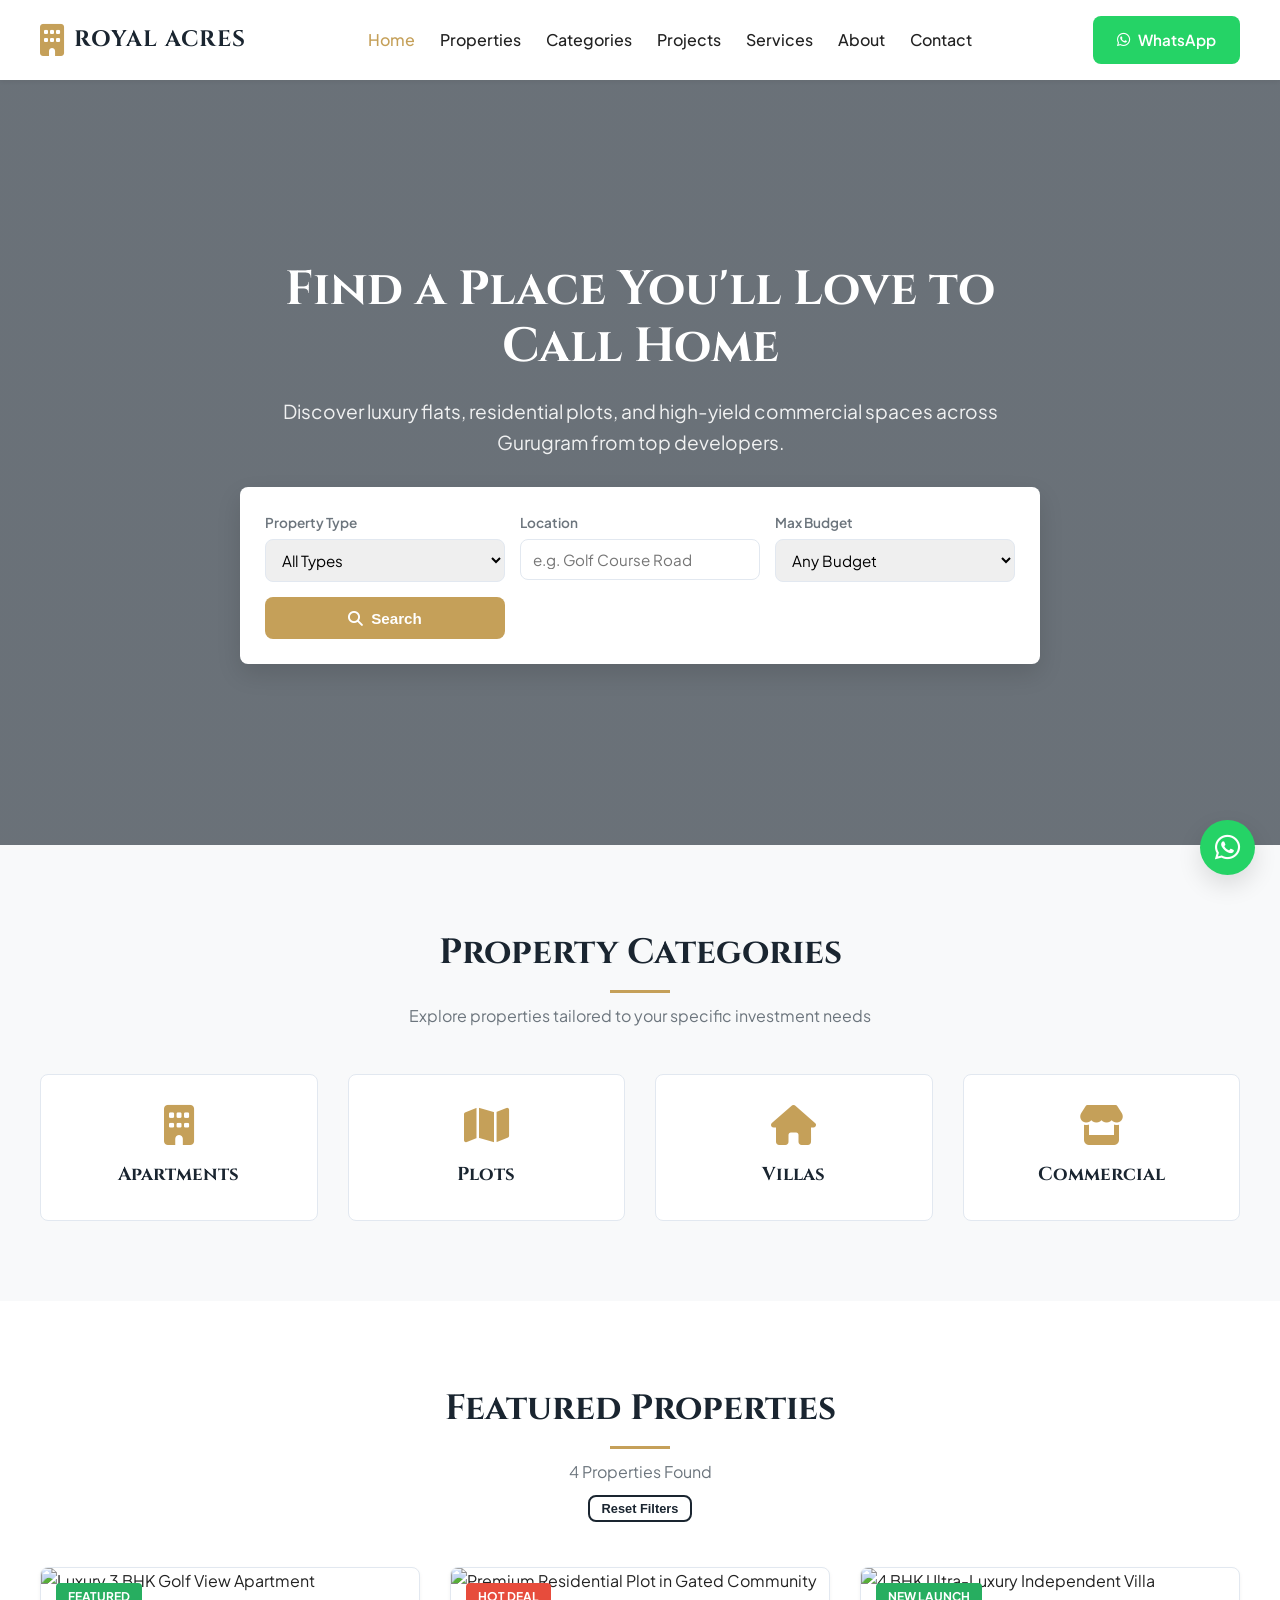
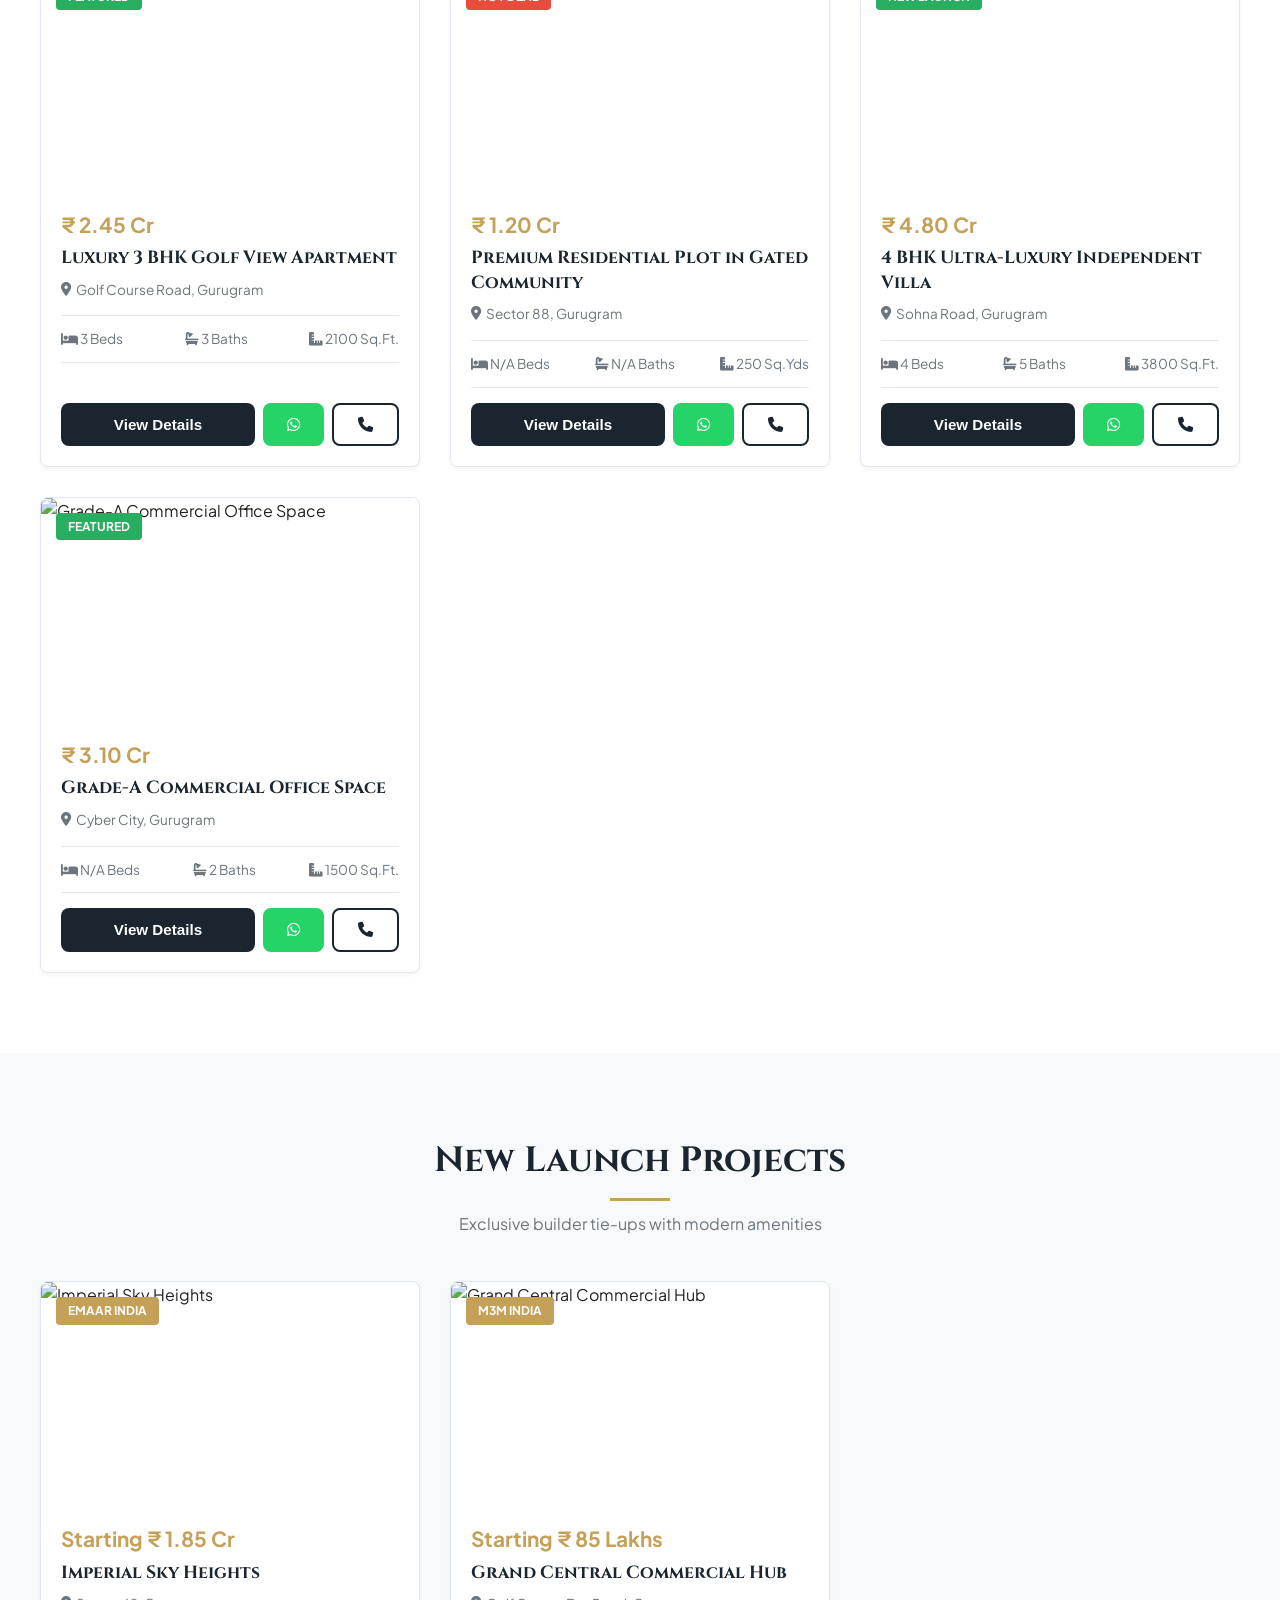
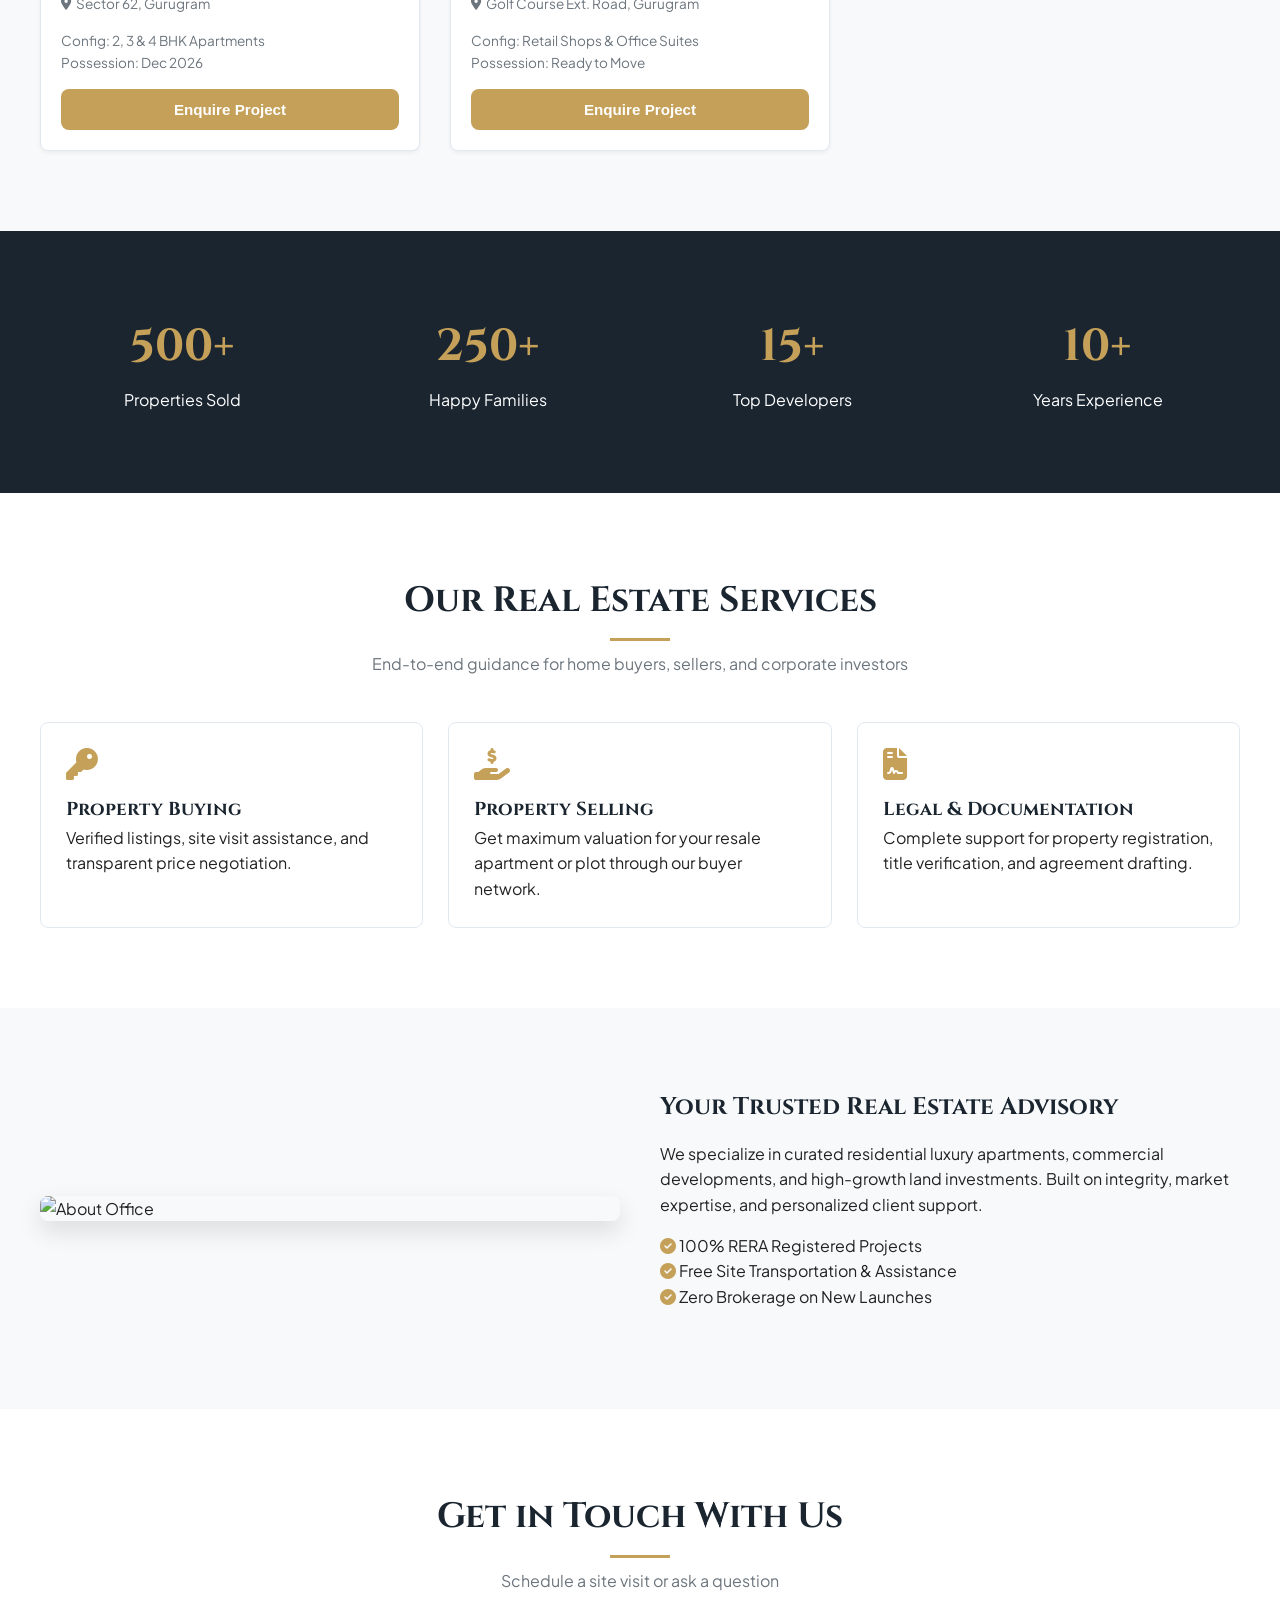
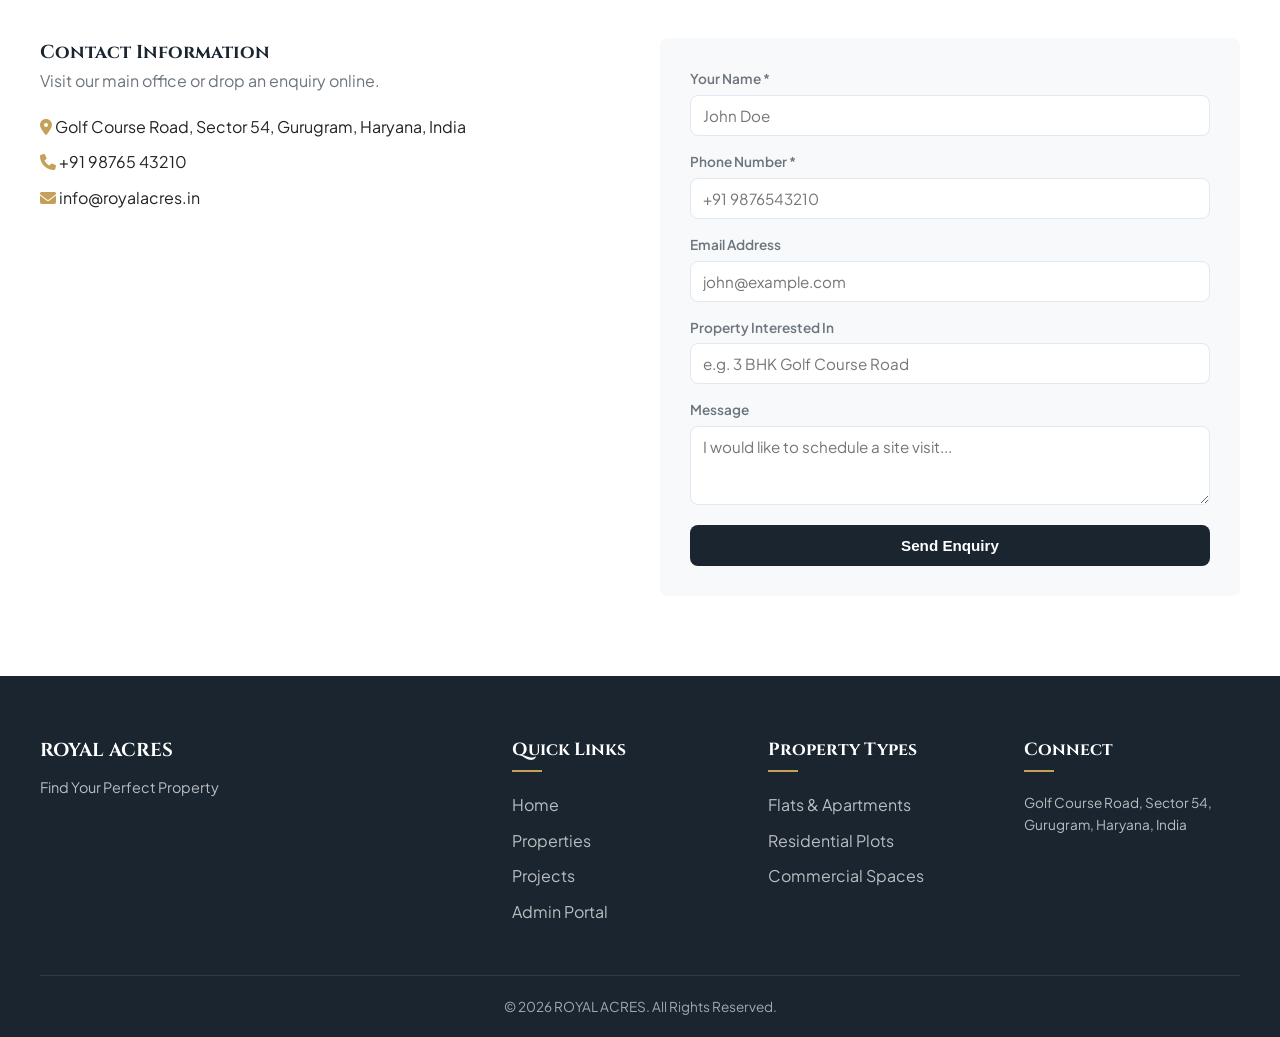
==== index.html @ 2f9b86bf "Create index.html" ====
<!DOCTYPE html>
<html lang="en">
<head>
    <meta charset="UTF-8">
    <meta name="viewport" content="width=device-width, initial-scale=1.0">
    <title>ROYAL ACRES | Premium Flats, Plots & Commercial Real Estate in Gurugram</title>
    <meta name="description" content="Discover premium flats, luxury apartments, residential plots, and commercial properties in Gurugram from top trusted builders.">
    <meta property="og:title" content="ROYAL ACRES — Luxury Indian Real Estate">
    <meta property="og:description" content="Buy, sell, and invest in luxury residential and commercial properties.">

    <!-- Fonts & Icons -->
    <link rel="preconnect" href="https://fonts.googleapis.com">
    <link rel="preconnect" href="https://fonts.gstatic.com" crossorigin>
    <link href="https://fonts.googleapis.com/css2?family=Cinzel:wght@600;700&family=Plus+Jakarta+Sans:wght@400;500;600;700&display=swap" rel="stylesheet">
    <link rel="stylesheet" href="https://cdnjs.cloudflare.com/ajax/libs/font-awesome/6.4.0/css/all.min.css">

    <!-- Stylesheet -->
    <link rel="stylesheet" href="style.css">
</head>
<body>

    <!-- Header / Navbar -->
    <header class="site-header">
        <div class="container header-wrapper">
            <a href="index.html" class="logo-container">
                <i class="fas fa-building fa-2x" style="color: var(--accent);"></i>
                <div class="logo-text brand-font" data-brand="name">YOUR REAL ESTATE</div>
            </a>

            <nav class="nav-menu">
                <a href="#home" class="nav-link active">Home</a>
                <a href="#properties" class="nav-link">Properties</a>
                <a href="#categories" class="nav-link">Categories</a>
                <a href="#projects" class="nav-link">Projects</a>
                <a href="#services" class="nav-link">Services</a>
                <a href="#about" class="nav-link">About</a>
                <a href="#contact" class="nav-link">Contact</a>
            </nav>

            <div class="header-actions">
                <a href="#" data-brand="phone" class="btn btn-outline" style="display: none; @media(min-width: 768px){display:inline-flex;}"><i class="fas fa-phone"></i> Call</a>
                <a href="#" data-brand="whatsapp" target="_blank" class="btn btn-whatsapp"><i class="fab fa-whatsapp"></i> WhatsApp</a>
                <button class="mobile-toggle"><i class="fas fa-bars"></i></button>
            </div>
        </div>
    </header>

    <!-- Hero Section -->
    <section id="home" class="hero">
        <div class="container">
            <div class="hero-content">
                <h1>Find a Place You'll Love to Call Home</h1>
                <p>Discover luxury flats, residential plots, and high-yield commercial spaces across Gurugram from top developers.</p>
                
                <!-- Search Box Filter -->
                <div class="search-container">
                    <form id="search-filter-form">
                        <div class="search-grid">
                            <div class="form-group">
                                <label>Property Type</label>
                                <select id="filter-type" class="form-control">
                                    <option value="">All Types</option>
                                    <option value="Flat">Flat / Apartment</option>
                                    <option value="Plot">Residential Plot</option>
                                    <option value="Villa">Luxury Villa</option>
                                    <option value="Commercial">Commercial</option>
                                </select>
                            </div>
                            <div class="form-group">
                                <label>Location</label>
                                <input type="text" id="filter-location" class="form-control" placeholder="e.g. Golf Course Road">
                            </div>
                            <div class="form-group">
                                <label>Max Budget</label>
                                <select id="filter-price" class="form-control">
                                    <option value="">Any Budget</option>
                                    <option value="15000000">Up to ₹ 1.5 Cr</option>
                                    <option value="30000000">Up to ₹ 3.0 Cr</option>
                                    <option value="50000000">Up to ₹ 5.0 Cr</option>
                                </select>
                            </div>
                            <div class="form-group" style="justify-content: flex-end;">
                                <button type="submit" class="btn btn-accent" style="height: 42px; width:100%;"><i class="fas fa-search"></i> Search</button>
                            </div>
                        </div>
                    </form>
                </div>

            </div>
        </div>
    </section>

    <!-- Categories Section -->
    <section id="categories" class="section-padding bg-light">
        <div class="container">
            <div class="section-title">
                <h2>Property Categories</h2>
                <p>Explore properties tailored to your specific investment needs</p>
            </div>
            <div class="grid-cards" style="grid-template-columns: repeat(auto-fit, minmax(180px, 1fr));">
                <div class="category-card" onclick="filterByCategory('Flat')">
                    <i class="fas fa-building"></i>
                    <h3>Apartments</h3>
                </div>
                <div class="category-card" onclick="filterByCategory('Plot')">
                    <i class="fas fa-map"></i>
                    <h3>Plots</h3>
                </div>
                <div class="category-card" onclick="filterByCategory('Villa')">
                    <i class="fas fa-home"></i>
                    <h3>Villas</h3>
                </div>
                <div class="category-card" onclick="filterByCategory('Commercial')">
                    <i class="fas fa-store"></i>
                    <h3>Commercial</h3>
                </div>
            </div>
        </div>
    </section>

    <!-- Properties Grid Section -->
    <section id="properties" class="section-padding">
        <div class="container">
            <div class="section-title">
                <h2>Featured Properties</h2>
                <p id="property-count">Loading properties...</p>
                <button id="btn-reset-filter" class="btn btn-outline" style="margin-top:10px; padding: 4px 12px; font-size:0.8rem;">Reset Filters</button>
            </div>

            <div id="property-grid" class="grid-cards">
                <!-- Dynamically populated via app.js -->
            </div>
        </div>
    </section>

    <!-- Builder Projects Section -->
    <section id="projects" class="section-padding bg-light">
        <div class="container">
            <div class="section-title">
                <h2>New Launch Projects</h2>
                <p>Exclusive builder tie-ups with modern amenities</p>
            </div>
            <div id="project-grid" class="grid-cards">
                <!-- Dynamically populated via app.js -->
            </div>
        </div>
    </section>

    <!-- Trust Counters -->
    <section class="section-padding" style="background: var(--primary); color: #FFF;">
        <div class="container">
            <div class="counter-grid">
                <div class="counter-item">
                    <h3>500+</h3>
                    <p>Properties Sold</p>
                </div>
                <div class="counter-item">
                    <h3>250+</h3>
                    <p>Happy Families</p>
                </div>
                <div class="counter-item">
                    <h3>15+</h3>
                    <p>Top Developers</p>
                </div>
                <div class="counter-item">
                    <h3>10+</h3>
                    <p>Years Experience</p>
                </div>
            </div>
        </div>
    </section>

    <!-- Services Section -->
    <section id="services" class="section-padding">
        <div class="container">
            <div class="section-title">
                <h2>Our Real Estate Services</h2>
                <p>End-to-end guidance for home buyers, sellers, and corporate investors</p>
            </div>
            <div class="services-grid">
                <div class="service-card">
                    <i class="fas fa-key"></i>
                    <h3>Property Buying</h3>
                    <p>Verified listings, site visit assistance, and transparent price negotiation.</p>
                </div>
                <div class="service-card">
                    <i class="fas fa-hand-holding-usd"></i>
                    <h3>Property Selling</h3>
                    <p>Get maximum valuation for your resale apartment or plot through our buyer network.</p>
                </div>
                <div class="service-card">
                    <i class="fas fa-file-contract"></i>
                    <h3>Legal & Documentation</h3>
                    <p>Complete support for property registration, title verification, and agreement drafting.</p>
                </div>
            </div>
        </div>
    </section>

    <!-- About Section -->
    <section id="about" class="section-padding bg-light">
        <div class="container">
            <div style="display: grid; grid-template-columns: repeat(auto-fit, minmax(300px, 1fr)); gap: 40px; align-items: center;">
                <div>
                    <img src="https://images.unsplash.com/photo-1560518883-ce09059eeffa?auto=format&fit=crop&w=800&q=80" alt="About Office" style="border-radius: var(--radius); box-shadow: var(--shadow-lg);">
                </div>
                <div>
                    <h2>Your Trusted Real Estate Advisory</h2>
                    <p style="margin: 15px 0;">We specialize in curated residential luxury apartments, commercial developments, and high-growth land investments. Built on integrity, market expertise, and personalized client support.</p>
                    <ul style="margin-bottom: 20px;">
                        <li><i class="fas fa-check-circle" style="color: var(--accent);"></i> 100% RERA Registered Projects</li>
                        <li><i class="fas fa-check-circle" style="color: var(--accent);"></i> Free Site Transportation & Assistance</li>
                        <li><i class="fas fa-check-circle" style="color: var(--accent);"></i> Zero Brokerage on New Launches</li>
                    </ul>
                </div>
            </div>
        </div>
    </section>

    <!-- Contact & Map Section -->
    <section id="contact" class="section-padding">
        <div class="container">
            <div class="section-title">
                <h2>Get in Touch With Us</h2>
                <p>Schedule a site visit or ask a question</p>
            </div>

            <div style="display: grid; grid-template-columns: repeat(auto-fit, minmax(320px, 1fr)); gap: 40px;">
                <div>
                    <h3>Contact Information</h3>
                    <p style="margin-bottom: 20px; color: var(--text-muted);">Visit our main office or drop an enquiry online.</p>
                    
                    <p style="margin-bottom: 10px;"><i class="fas fa-map-marker-alt" style="color:var(--accent)"></i> <span data-brand="address">Address...</span></p>
                    <p style="margin-bottom: 10px;"><i class="fas fa-phone" style="color:var(--accent)"></i> <a href="#" data-brand="phone">+91 XXXXX XXXXX</a></p>
                    <p style="margin-bottom: 20px;"><i class="fas fa-envelope" style="color:var(--accent)"></i> <span data-brand="email">info@example.com</span></p>

                    <iframe src="https://maps.google.com/maps?q=Gurugram&t=&z=13&ie=UTF8&iwloc=&output=embed" width="100%" height="220" style="border:0; border-radius: var(--radius);" allowfullscreen="" loading="lazy"></iframe>
                </div>

                <div>
                    <form id="contact-form" style="background: var(--bg-light); padding: 30px; border-radius: var(--radius);">
                        <div class="form-group" style="margin-bottom: 15px;">
                            <label>Your Name *</label>
                            <input type="text" id="enq-name" class="form-control" required placeholder="John Doe">
                        </div>
                        <div class="form-group" style="margin-bottom: 15px;">
                            <label>Phone Number *</label>
                            <input type="tel" id="enq-phone" class="form-control" required placeholder="+91 9876543210">
                        </div>
                        <div class="form-group" style="margin-bottom: 15px;">
                            <label>Email Address</label>
                            <input type="email" id="enq-email" class="form-control" placeholder="john@example.com">
                        </div>
                        <div class="form-group" style="margin-bottom: 15px;">
                            <label>Property Interested In</label>
                            <input type="text" id="enq-property" class="form-control" placeholder="e.g. 3 BHK Golf Course Road">
                        </div>
                        <div class="form-group" style="margin-bottom: 20px;">
                            <label>Message</label>
                            <textarea id="enq-message" class="form-control" rows="3" placeholder="I would like to schedule a site visit..."></textarea>
                        </div>
                        <button type="submit" class="btn btn-primary" style="width: 100%;">Send Enquiry</button>
                    </form>
                </div>
            </div>
        </div>
    </section>

    <!-- Dynamic Property Details Modal -->
    <div id="property-modal" class="modal-overlay">
        <div class="modal-container">
            <button class="modal-close" onclick="closeModal()">&times;</button>
            <div id="modal-dynamic-content" class="modal-body">
                <!-- Injected via JavaScript -->
            </div>
        </div>
    </div>

    <!-- Floating WhatsApp Action -->
    <a href="#" data-brand="whatsapp" target="_blank" class="floating-whatsapp" aria-label="WhatsApp Us">
        <i class="fab fa-whatsapp"></i>
    </a>

    <!-- Footer -->
    <footer class="site-footer">
        <div class="container">
            <div class="footer-grid">
                <div>
                    <h3 class="brand-font" data-brand="name" style="color:#FFF; margin-bottom: 10px;">YOUR REAL ESTATE</h3>
                    <p style="color: rgba(255,255,255,0.7); font-size: 0.9rem;" data-brand="tagline">Find Your Perfect Property</p>
                </div>
                <div class="footer-col">
                    <h4>Quick Links</h4>
                    <ul>
                        <li><a href="#home">Home</a></li>
                        <li><a href="#properties">Properties</a></li>
                        <li><a href="#projects">Projects</a></li>
                        <li><a href="admin.html">Admin Portal</a></li>
                    </ul>
                </div>
                <div class="footer-col">
                    <h4>Property Types</h4>
                    <ul>
                        <li><a href="#properties">Flats & Apartments</a></li>
                        <li><a href="#properties">Residential Plots</a></li>
                        <li><a href="#properties">Commercial Spaces</a></li>
                    </ul>
                </div>
                <div class="footer-col">
                    <h4>Connect</h4>
                    <p style="font-size: 0.85rem; color: rgba(255,255,255,0.7);" data-brand="address">Gurugram, India</p>
                </div>
            </div>
            <div class="footer-bottom">
                <p>&copy; 2026 <span data-brand="name">YOUR REAL ESTATE</span>. All Rights Reserved.</p>
            </div>
        </div>
    </footer>

    <!-- Application Script -->
    <script src="app.js"></script>
</body>
</html>
---- style.css ----
/* ==========================================================================
   REAL ESTATE MASTER STYLESHEET
   Theme: Luxury Indian Real Estate Agency
   ========================================================================== */

:root {
    /* Color Palette */
    --primary: #1A2530;       /* Deep Navy / Charcoal */
    --primary-light: #2C3E50;
    --secondary: #FFFFFF;     /* White */
    --bg-light: #F8F9FA;      /* Off-White */
    --accent: #C5A059;         /* Gold / Warm Beige */
    --accent-hover: #B08B46;
    --text-dark: #222222;
    --text-muted: #6C757D;
    --border-color: #E2E8F0;
    --success: #27AE60;
    --danger: #E74C3C;
    --whatsapp: #25D366;

    /* Typography & Shadows */
    --font-heading: 'Cinzel', 'Playfair Display', Georgia, serif;
    --font-body: 'Plus Jakarta Sans', system-ui, -apple-system, sans-serif;
    --shadow-sm: 0 2px 4px rgba(0,0,0,0.05);
    --shadow-md: 0 4px 12px rgba(0,0,0,0.08);
    --shadow-lg: 0 10px 25px rgba(0,0,0,0.12);
    --radius: 8px;
    --transition: all 0.3s ease;
}

* {
    margin: 0;
    padding: 0;
    box-sizing: border-box;
}

body {
    font-family: var(--font-body);
    color: var(--text-dark);
    background-color: #FFFFFF;
    line-height: 1.6;
    overflow-x: hidden;
}

a {
    text-decoration: none;
    color: inherit;
    transition: var(--transition);
}

ul { list-style: none; }
img { max-width: 100%; height: auto; display: block; }

/* Container */
.container {
    width: 100%;
    max-width: 1240px;
    margin: 0 auto;
    padding: 0 20px;
}

.section-padding { padding: 80px 0; }
.bg-light { background-color: var(--bg-light); }

/* Typography */
h1, h2, h3, h4, .brand-font {
    font-family: var(--font-heading);
    font-weight: 700;
    color: var(--primary);
}

.section-title {
    text-align: center;
    margin-bottom: 45px;
}
.section-title h2 {
    font-size: 2.2rem;
    position: relative;
    display: inline-block;
    padding-bottom: 12px;
}
.section-title h2::after {
    content: '';
    position: absolute;
    bottom: 0;
    left: 50%;
    transform: translateX(-50%);
    width: 60px;
    height: 3px;
    background-color: var(--accent);
}
.section-title p {
    color: var(--text-muted);
    margin-top: 10px;
    font-size: 1rem;
}

/* Buttons */
.btn {
    display: inline-flex;
    align-items: center;
    justify-content: center;
    gap: 8px;
    padding: 12px 24px;
    font-size: 0.95rem;
    font-weight: 600;
    border-radius: var(--radius);
    border: none;
    cursor: pointer;
    transition: var(--transition);
}
.btn-primary {
    background-color: var(--primary);
    color: var(--secondary);
}
.btn-primary:hover {
    background-color: var(--primary-light);
    transform: translateY(-2px);
}
.btn-accent {
    background-color: var(--accent);
    color: #FFFFFF;
}
.btn-accent:hover {
    background-color: var(--accent-hover);
    transform: translateY(-2px);
}
.btn-outline {
    border: 2px solid var(--primary);
    color: var(--primary);
    background: transparent;
}
.btn-outline:hover {
    background-color: var(--primary);
    color: var(--secondary);
}
.btn-whatsapp {
    background-color: var(--whatsapp);
    color: #FFF;
}
.btn-whatsapp:hover { background-color: #20BA5A; }

/* Sticky Header */
.site-header {
    position: sticky;
    top: 0;
    background: rgba(255, 255, 255, 0.98);
    backdrop-filter: blur(8px);
    box-shadow: var(--shadow-sm);
    z-index: 1000;
}
.header-wrapper {
    display: flex;
    align-items: center;
    justify-content: space-between;
    height: 80px;
}
.logo-container {
    display: flex;
    align-items: center;
    gap: 10px;
}
.logo-text {
    font-size: 1.4rem;
    letter-spacing: 1px;
}
.logo-text span { color: var(--accent); }

.nav-menu {
    display: flex;
    align-items: center;
    gap: 25px;
}
.nav-link {
    font-weight: 500;
    color: var(--text-dark);
}
.nav-link:hover, .nav-link.active {
    color: var(--accent);
}

.header-actions {
    display: flex;
    gap: 12px;
}

.mobile-toggle {
    display: none;
    font-size: 1.5rem;
    background: none;
    border: none;
    cursor: pointer;
    color: var(--primary);
}

/* Hero Section */
.hero {
    position: relative;
    min-height: 85vh;
    background: linear-gradient(rgba(26, 37, 48, 0.65), rgba(26, 37, 48, 0.65)), url('https://images.unsplash.com/photo-1600596542815-ffad4c1539a9?auto=format&fit=crop&w=1920&q=80');
    background-size: cover;
    background-position: center;
    display: flex;
    align-items: center;
    color: #FFF;
    padding: 60px 0;
}
.hero-content {
    max-width: 800px;
    margin: 0 auto;
    text-align: center;
}
.hero-content h1 {
    color: #FFF;
    font-size: 3rem;
    margin-bottom: 20px;
    line-height: 1.2;
}
.hero-content p {
    font-size: 1.2rem;
    margin-bottom: 30px;
    opacity: 0.9;
}

/* Search Box Widget */
.search-container {
    background: #FFF;
    padding: 25px;
    border-radius: var(--radius);
    box-shadow: var(--shadow-lg);
    margin-top: 20px;
    color: var(--text-dark);
}
.search-grid {
    display: grid;
    grid-template-columns: repeat(auto-fit, minmax(180px, 1fr));
    gap: 15px;
}
.form-group {
    display: flex;
    flex-direction: column;
    gap: 5px;
    text-align: left;
}
.form-group label {
    font-size: 0.85rem;
    font-weight: 600;
    color: var(--text-muted);
}
.form-control {
    width: 100%;
    padding: 10px 12px;
    border: 1px solid var(--border-color);
    border-radius: var(--radius);
    font-family: inherit;
    font-size: 0.95rem;
    outline: none;
}
.form-control:focus {
    border-color: var(--accent);
}

/* Grid Layouts */
.grid-cards {
    display: grid;
    grid-template-columns: repeat(3, 1fr);
    gap: 30px;
}

/* Property Card */
.property-card {
    background: #FFF;
    border-radius: var(--radius);
    overflow: hidden;
    box-shadow: var(--shadow-sm);
    border: 1px solid var(--border-color);
    transition: var(--transition);
    display: flex;
    flex-direction: column;
}
.property-card:hover {
    transform: translateY(-5px);
    box-shadow: var(--shadow-lg);
}
.card-image-wrap {
    position: relative;
    height: 220px;
    overflow: hidden;
}
.card-image-wrap img {
    width: 100%;
    height: 100%;
    object-fit: cover;
    transition: transform 0.5s ease;
}
.property-card:hover .card-image-wrap img {
    transform: scale(1.05);
}
.card-badge {
    position: absolute;
    top: 15px;
    left: 15px;
    background: var(--accent);
    color: #FFF;
    padding: 4px 12px;
    font-size: 0.75rem;
    font-weight: 700;
    text-transform: uppercase;
    border-radius: 4px;
}
.card-badge.badge-hot { background: var(--danger); }
.card-badge.badge-new { background: var(--success); }

.card-body {
    padding: 20px;
    display: flex;
    flex-direction: column;
    flex-grow: 1;
}
.card-price {
    font-size: 1.3rem;
    font-weight: 700;
    color: var(--accent);
    margin-bottom: 5px;
}
.card-title {
    font-size: 1.1rem;
    margin-bottom: 8px;
    line-height: 1.4;
}
.card-location {
    font-size: 0.85rem;
    color: var(--text-muted);
    margin-bottom: 15px;
    display: flex;
    align-items: center;
    gap: 5px;
}
.card-features {
    display: flex;
    justify-content: space-between;
    padding: 12px 0;
    border-top: 1px solid var(--border-color);
    border-bottom: 1px solid var(--border-color);
    font-size: 0.85rem;
    color: var(--text-muted);
    margin-bottom: 15px;
}
.card-actions {
    display: flex;
    gap: 8px;
    margin-top: auto;
}

/* Category Cards */
.category-card {
    background: #FFF;
    padding: 30px;
    text-align: center;
    border-radius: var(--radius);
    border: 1px solid var(--border-color);
    transition: var(--transition);
    cursor: pointer;
}
.category-card:hover {
    background: var(--primary);
    color: #FFF;
    transform: translateY(-5px);
}
.category-card:hover h3 { color: #FFF; }
.category-card i {
    font-size: 2.5rem;
    color: var(--accent);
    margin-bottom: 15px;
}

/* Project Cards */
.project-card {
    background: #FFF;
    border-radius: var(--radius);
    border: 1px solid var(--border-color);
    overflow: hidden;
    display: flex;
    flex-direction: column;
}

/* Stats / Counter Section */
.counter-grid {
    display: grid;
    grid-template-columns: repeat(4, 1fr);
    gap: 20px;
    text-align: center;
}
.counter-item h3 {
    font-size: 2.8rem;
    color: var(--accent);
    margin-bottom: 5px;
}

/* Services Grid */
.services-grid {
    display: grid;
    grid-template-columns: repeat(3, 1fr);
    gap: 25px;
}
.service-card {
    background: #FFF;
    padding: 25px;
    border-radius: var(--radius);
    border: 1px solid var(--border-color);
    transition: var(--transition);
}
.service-card:hover { box-shadow: var(--shadow-md); }
.service-card i {
    font-size: 2rem;
    color: var(--accent);
    margin-bottom: 15px;
}

/* Modal Window */
.modal-overlay {
    position: fixed;
    top: 0; left: 0; width: 100%; height: 100%;
    background: rgba(0,0,0,0.7);
    display: none;
    align-items: center;
    justify-content: center;
    z-index: 2000;
    padding: 20px;
}
.modal-overlay.active { display: flex; }
.modal-container {
    background: #FFF;
    border-radius: var(--radius);
    max-width: 850px;
    width: 100%;
    max-height: 90vh;
    overflow-y: auto;
    position: relative;
    animation: fadeIn 0.3s ease;
}
.modal-close {
    position: absolute;
    top: 15px; right: 20px;
    font-size: 1.8rem;
    border: none; background: none;
    cursor: pointer;
    z-index: 10;
}
.modal-body { padding: 30px; }

/* Dynamic Floating WhatsApp */
.floating-whatsapp {
    position: fixed;
    bottom: 25px; right: 25px;
    background: var(--whatsapp);
    color: #FFF;
    width: 55px; height: 55px;
    border-radius: 50%;
    display: flex;
    align-items: center;
    justify-content: center;
    font-size: 1.8rem;
    box-shadow: var(--shadow-lg);
    z-index: 999;
    transition: var(--transition);
}
.floating-whatsapp:hover { transform: scale(1.1); }

/* Admin Dashboard CSS */
.admin-layout {
    display: flex;
    min-height: 100vh;
}
.admin-sidebar {
    width: 260px;
    background: var(--primary);
    color: #FFF;
    padding: 25px;
}
.admin-sidebar h2 { color: #FFF; font-size: 1.2rem; margin-bottom: 30px; }
.admin-menu li a {
    display: flex;
    align-items: center;
    gap: 12px;
    padding: 12px 15px;
    color: rgba(255,255,255,0.8);
    border-radius: var(--radius);
    margin-bottom: 5px;
}
.admin-menu li a.active, .admin-menu li a:hover {
    background: rgba(255,255,255,0.1);
    color: #FFF;
}
.admin-content {
    flex-grow: 1;
    background: #F4F6F8;
    padding: 30px;
}
.admin-card {
    background: #FFF;
    padding: 25px;
    border-radius: var(--radius);
    border: 1px solid var(--border-color);
    margin-bottom: 25px;
}
.admin-stats {
    display: grid;
    grid-template-columns: repeat(4, 1fr);
    gap: 20px;
    margin-bottom: 25px;
}
.stat-box {
    background: #FFF;
    padding: 20px;
    border-radius: var(--radius);
    border: 1px solid var(--border-color);
}
.stat-box h4 { font-size: 0.9rem; color: var(--text-muted); }
.stat-box p { font-size: 1.8rem; font-weight: 700; color: var(--primary); }

/* Data Tables */
.table-responsive { overflow-x: auto; }
.data-table {
    width: 100%;
    border-collapse: collapse;
    margin-top: 15px;
}
.data-table th, .data-table td {
    padding: 12px 15px;
    text-align: left;
    border-bottom: 1px solid var(--border-color);
    font-size: 0.9rem;
}
.data-table th { background: #FAFAFA; font-weight: 600; }

/* Footer */
.site-footer {
    background: var(--primary);
    color: #FFF;
    padding: 60px 0 20px;
}
.footer-grid {
    display: grid;
    grid-template-columns: 2fr repeat(3, 1fr);
    gap: 40px;
    margin-bottom: 40px;
}
.footer-col h4 {
    color: #FFF;
    margin-bottom: 20px;
    font-size: 1.1rem;
    position: relative;
    padding-bottom: 8px;
}
.footer-col h4::after {
    content: ''; position: absolute; bottom: 0; left: 0;
    width: 30px; height: 2px; background: var(--accent);
}
.footer-col ul li { margin-bottom: 10px; }
.footer-col ul li a { color: rgba(255,255,255,0.7); }
.footer-col ul li a:hover { color: var(--accent); }
.footer-bottom {
    border-top: 1px solid rgba(255,255,255,0.1);
    padding-top: 20px;
    text-align: center;
    font-size: 0.85rem;
    color: rgba(255,255,255,0.6);
}

/* Animations */
@keyframes fadeIn {
    from { opacity: 0; transform: translateY(10px); }
    to { opacity: 1; transform: translateY(0); }
}

/* Responsive Media Queries */
@media (max-width: 1024px) {
    .grid-cards { grid-template-columns: repeat(2, 1fr); }
    .services-grid { grid-template-columns: repeat(2, 1fr); }
    .admin-stats { grid-template-columns: repeat(2, 1fr); }
}

@media (max-width: 768px) {
    .mobile-toggle { display: block; }
    .nav-menu {
        position: fixed;
        top: 80px; left: -100%;
        width: 100%; height: calc(100vh - 80px);
        background: #FFF;
        flex-direction: column;
        padding: 40px 20px;
        transition: var(--transition);
        box-shadow: var(--shadow-lg);
    }
    .nav-menu.active { left: 0; }
    .grid-cards { grid-template-columns: 1fr; }
    .services-grid { grid-template-columns: 1fr; }
    .counter-grid { grid-template-columns: repeat(2, 1fr); }
    .footer-grid { grid-template-columns: 1fr; }
    .hero-content h1 { font-size: 2.2rem; }
    .admin-layout { flex-direction: column; }
    .admin-sidebar { width: 100%; }
}
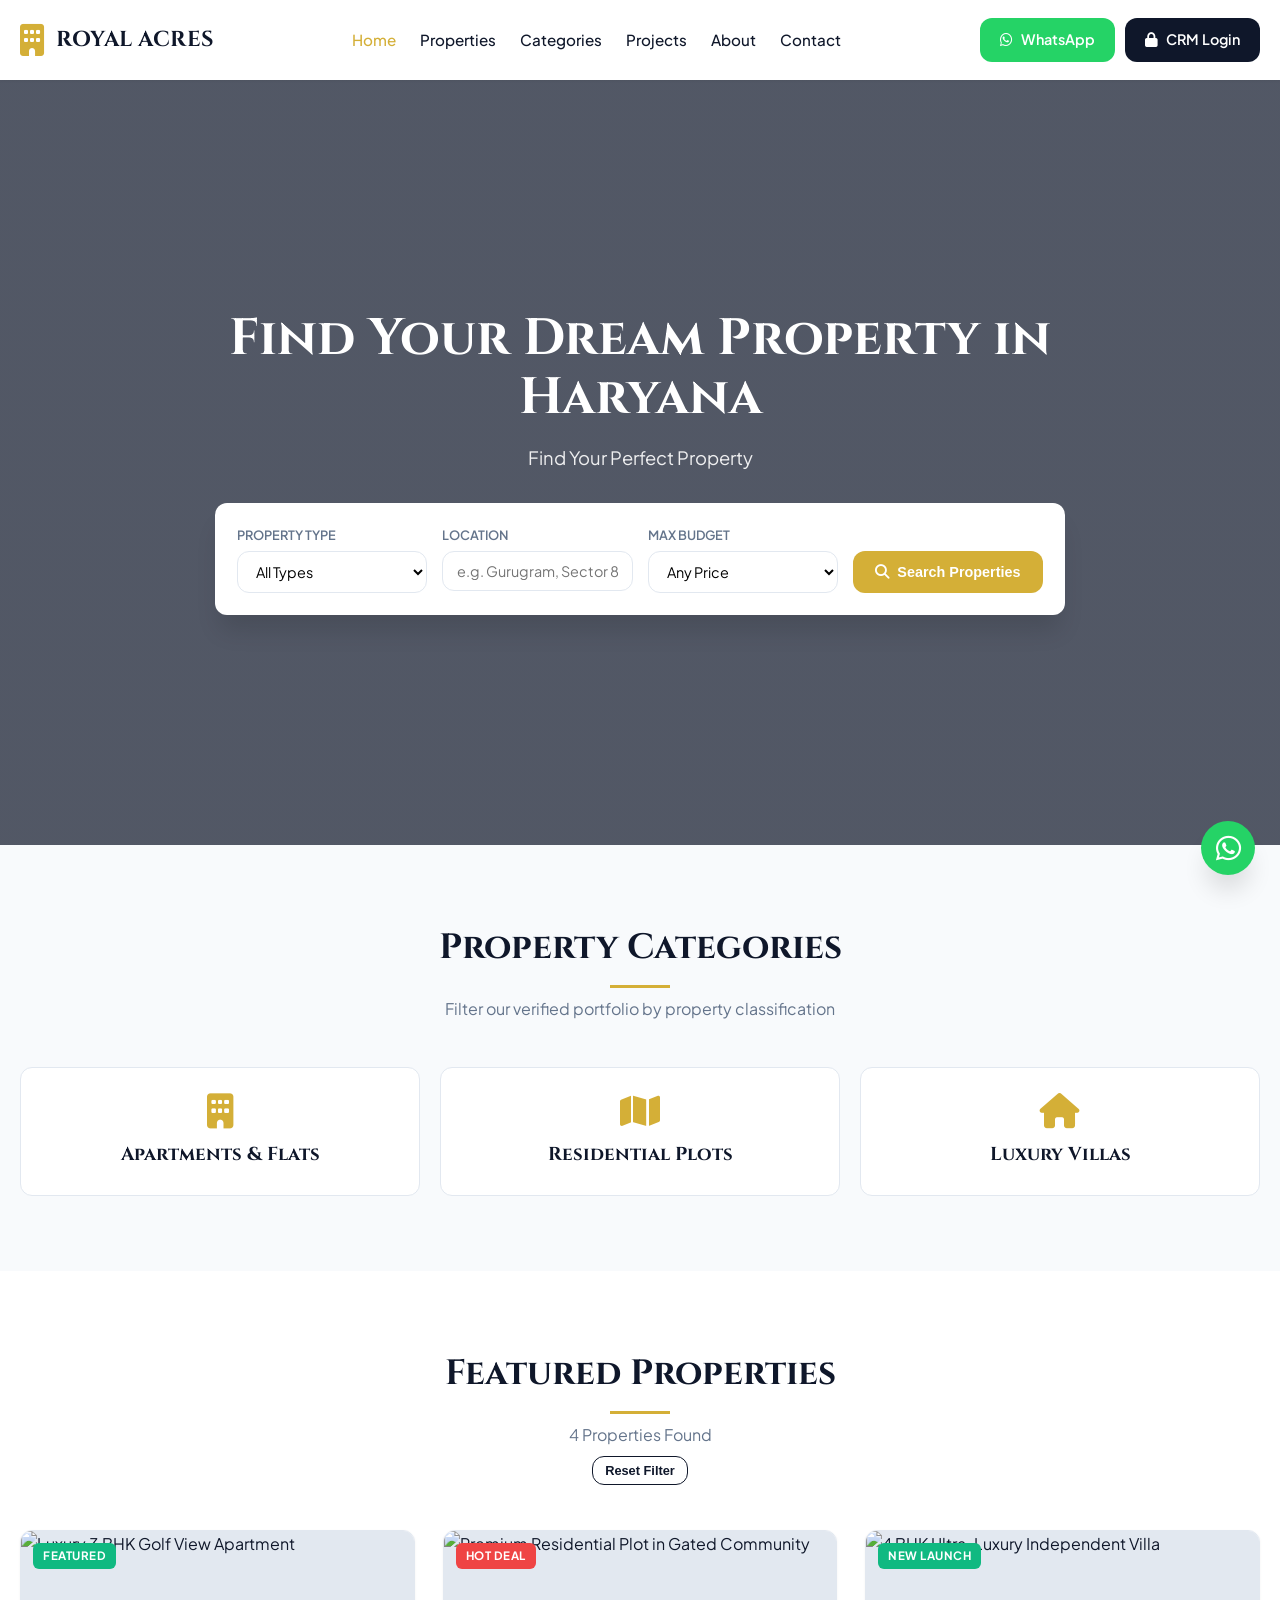
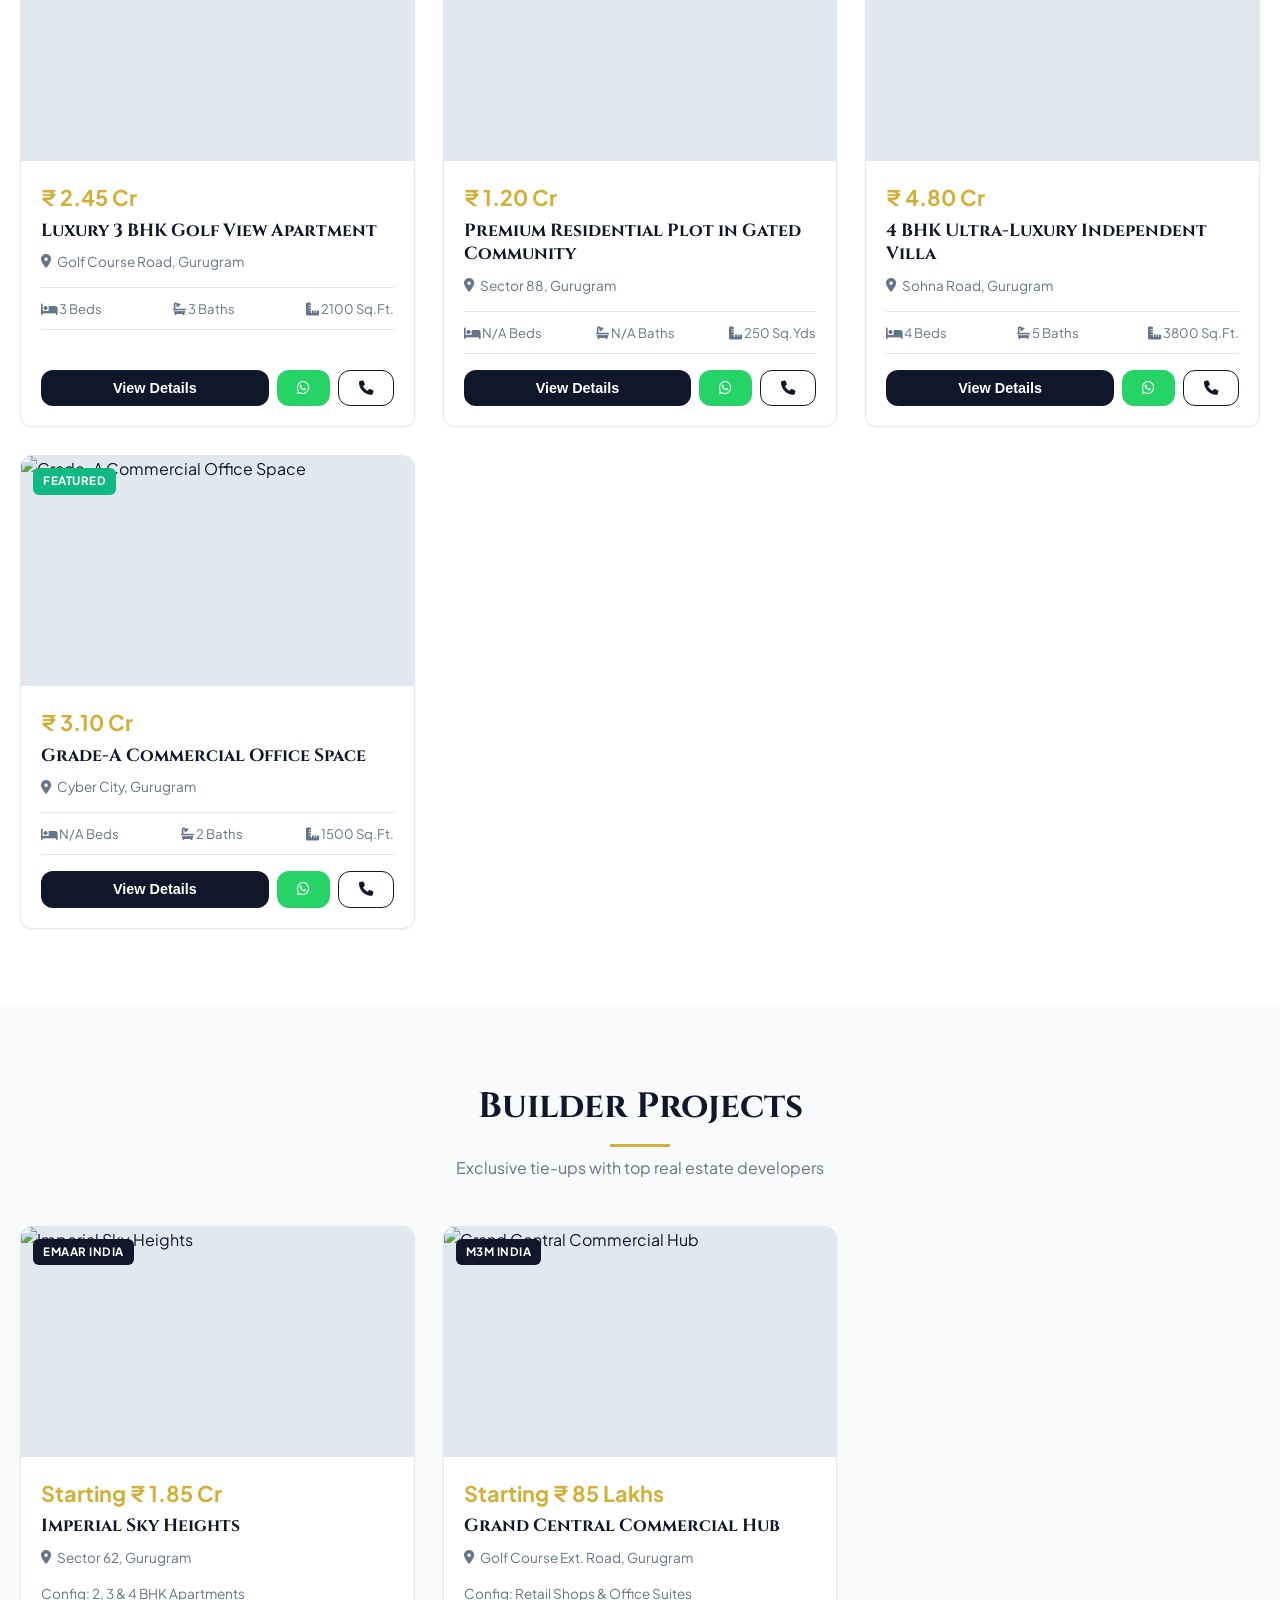
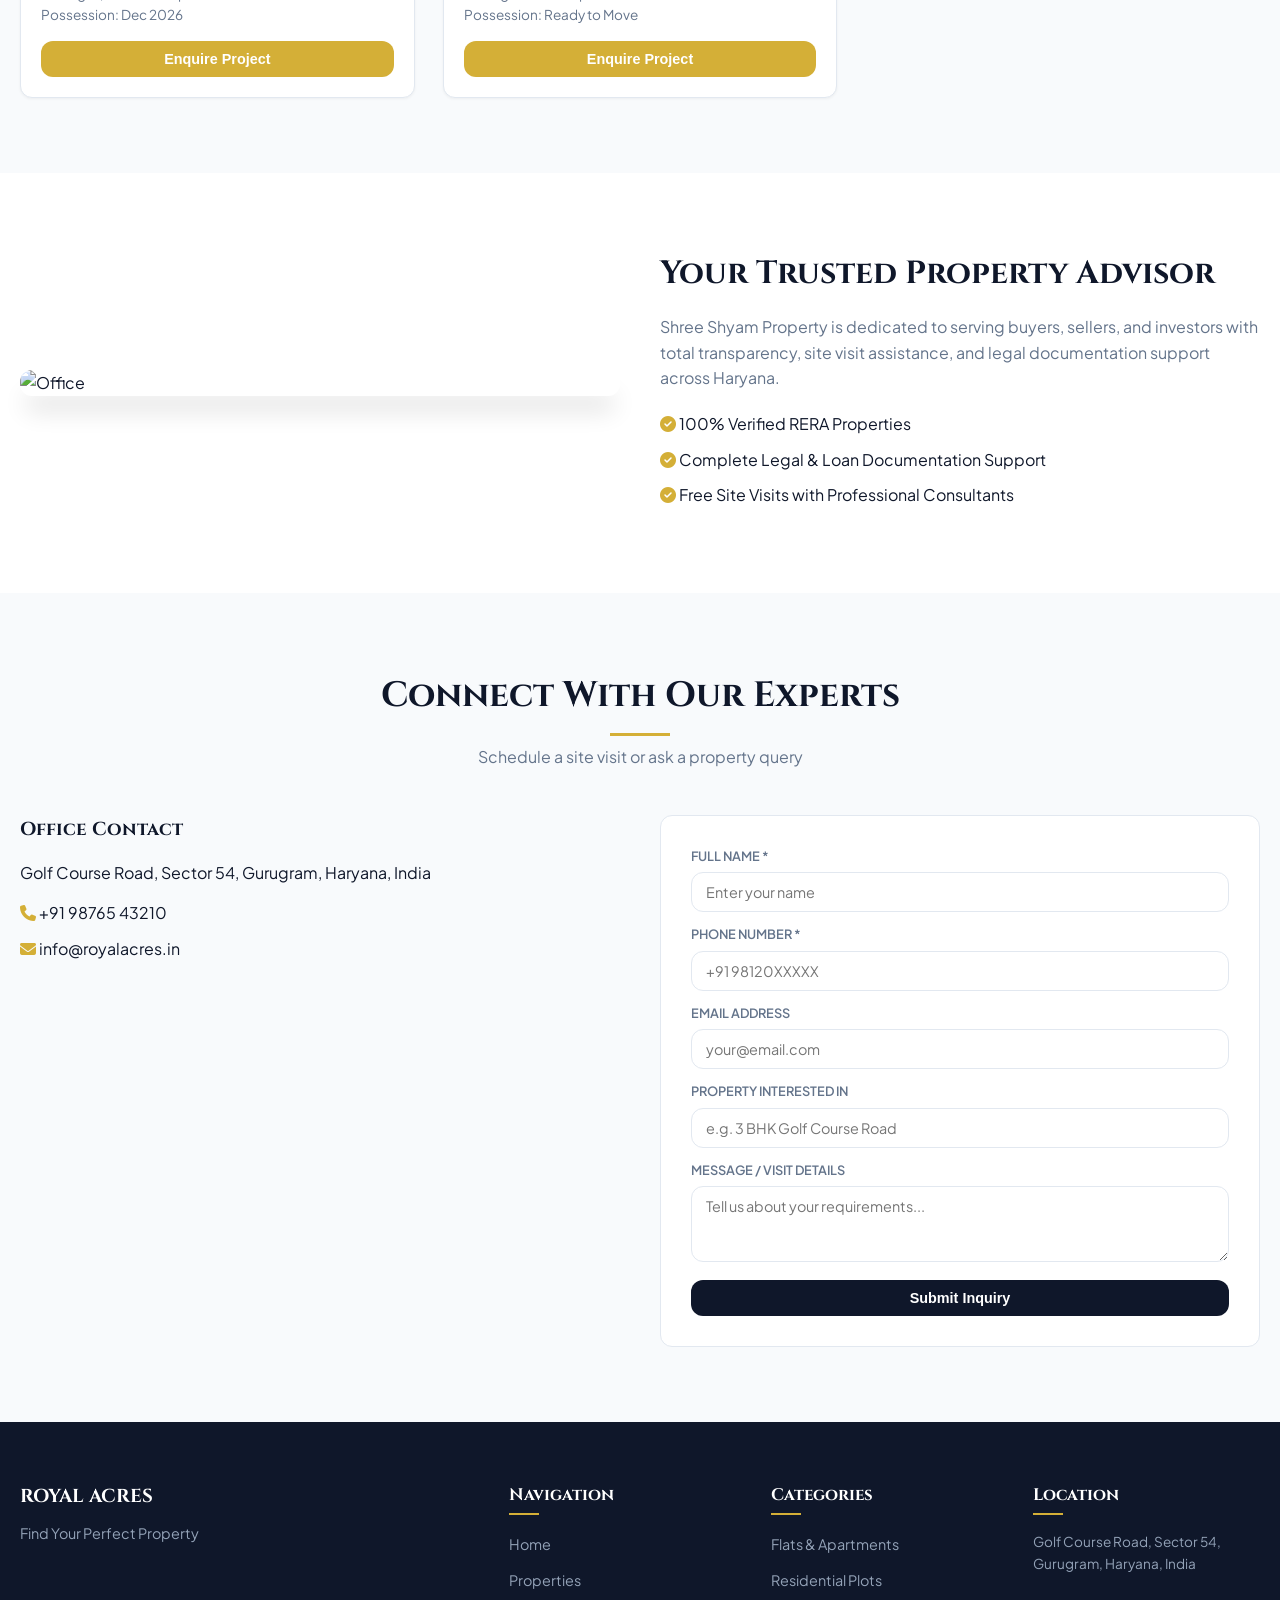
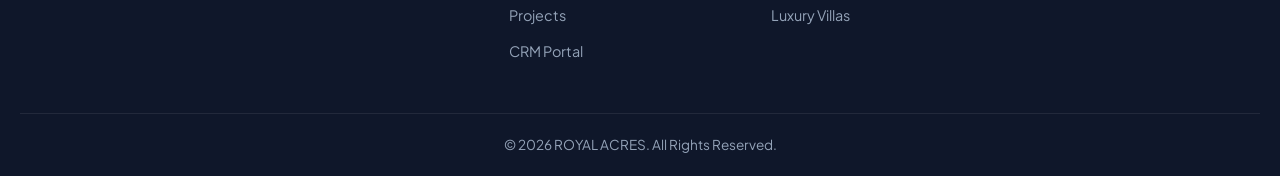
==== commit 12cc4349: "Update index.html" ====
--- a/index.html
+++ b/index.html
@@ -3,28 +3,23 @@
 <head>
     <meta charset="UTF-8">
     <meta name="viewport" content="width=device-width, initial-scale=1.0">
-    <title>ROYAL ACRES | Premium Flats, Plots & Commercial Real Estate in Gurugram</title>
-    <meta name="description" content="Discover premium flats, luxury apartments, residential plots, and commercial properties in Gurugram from top trusted builders.">
-    <meta property="og:title" content="ROYAL ACRES — Luxury Indian Real Estate">
-    <meta property="og:description" content="Buy, sell, and invest in luxury residential and commercial properties.">
-
-    <!-- Fonts & Icons -->
+    <title>SHREE SHYAM PROPERTY | Premium Real Estate Advisory in Haryana</title>
+    <meta name="description" content="Discover premium flats, plots, residential and commercial properties from trusted builders with Shree Shyam Property.">
+
     <link rel="preconnect" href="https://fonts.googleapis.com">
     <link rel="preconnect" href="https://fonts.gstatic.com" crossorigin>
     <link href="https://fonts.googleapis.com/css2?family=Cinzel:wght@600;700&family=Plus+Jakarta+Sans:wght@400;500;600;700&display=swap" rel="stylesheet">
     <link rel="stylesheet" href="https://cdnjs.cloudflare.com/ajax/libs/font-awesome/6.4.0/css/all.min.css">
-
-    <!-- Stylesheet -->
     <link rel="stylesheet" href="style.css">
 </head>
 <body>
 
-    <!-- Header / Navbar -->
+    <!-- Header -->
     <header class="site-header">
         <div class="container header-wrapper">
             <a href="index.html" class="logo-container">
                 <i class="fas fa-building fa-2x" style="color: var(--accent);"></i>
-                <div class="logo-text brand-font" data-brand="name">YOUR REAL ESTATE</div>
+                <div class="logo-text brand-font" data-brand="name">SHREE SHYAM PROPERTY</div>
             </a>
 
             <nav class="nav-menu">
@@ -32,27 +27,26 @@
                 <a href="#properties" class="nav-link">Properties</a>
                 <a href="#categories" class="nav-link">Categories</a>
                 <a href="#projects" class="nav-link">Projects</a>
-                <a href="#services" class="nav-link">Services</a>
                 <a href="#about" class="nav-link">About</a>
                 <a href="#contact" class="nav-link">Contact</a>
             </nav>
 
             <div class="header-actions">
-                <a href="#" data-brand="phone" class="btn btn-outline" style="display: none; @media(min-width: 768px){display:inline-flex;}"><i class="fas fa-phone"></i> Call</a>
+                <a href="#" data-brand="phone" class="btn btn-outline" style="display: none; @media(min-width:768px){display:inline-flex;}"><i class="fas fa-phone"></i> Call</a>
                 <a href="#" data-brand="whatsapp" target="_blank" class="btn btn-whatsapp"><i class="fab fa-whatsapp"></i> WhatsApp</a>
+                <a href="admin.html" class="btn btn-primary"><i class="fas fa-lock"></i> CRM Login</a>
                 <button class="mobile-toggle"><i class="fas fa-bars"></i></button>
             </div>
         </div>
     </header>
 
-    <!-- Hero Section -->
+    <!-- Hero -->
     <section id="home" class="hero">
         <div class="container">
             <div class="hero-content">
-                <h1>Find a Place You'll Love to Call Home</h1>
-                <p>Discover luxury flats, residential plots, and high-yield commercial spaces across Gurugram from top developers.</p>
-                
-                <!-- Search Box Filter -->
+                <h1>Find Your Dream Property in Haryana</h1>
+                <p data-brand="tagline">Your Trusted Real Estate Partner for Flats, Plots & Commercial Properties</p>
+
                 <div class="search-container">
                     <form id="search-filter-form">
                         <div class="search-grid">
@@ -63,216 +57,150 @@
                                     <option value="Flat">Flat / Apartment</option>
                                     <option value="Plot">Residential Plot</option>
                                     <option value="Villa">Luxury Villa</option>
-                                    <option value="Commercial">Commercial</option>
                                 </select>
                             </div>
                             <div class="form-group">
                                 <label>Location</label>
-                                <input type="text" id="filter-location" class="form-control" placeholder="e.g. Golf Course Road">
+                                <input type="text" id="filter-location" class="form-control" placeholder="e.g. Gurugram, Sector 88">
                             </div>
                             <div class="form-group">
                                 <label>Max Budget</label>
                                 <select id="filter-price" class="form-control">
-                                    <option value="">Any Budget</option>
-                                    <option value="15000000">Up to ₹ 1.5 Cr</option>
-                                    <option value="30000000">Up to ₹ 3.0 Cr</option>
+                                    <option value="">Any Price</option>
+                                    <option value="10000000">Up to ₹ 1.0 Cr</option>
+                                    <option value="20000000">Up to ₹ 2.0 Cr</option>
                                     <option value="50000000">Up to ₹ 5.0 Cr</option>
                                 </select>
                             </div>
                             <div class="form-group" style="justify-content: flex-end;">
-                                <button type="submit" class="btn btn-accent" style="height: 42px; width:100%;"><i class="fas fa-search"></i> Search</button>
+                                <button type="submit" class="btn btn-accent" style="height: 42px;"><i class="fas fa-search"></i> Search Properties</button>
                             </div>
                         </div>
                     </form>
                 </div>
-
-            </div>
-        </div>
-    </section>
-
-    <!-- Categories Section -->
+            </div>
+        </div>
+    </section>
+
+    <!-- Categories -->
     <section id="categories" class="section-padding bg-light">
         <div class="container">
             <div class="section-title">
                 <h2>Property Categories</h2>
-                <p>Explore properties tailored to your specific investment needs</p>
-            </div>
-            <div class="grid-cards" style="grid-template-columns: repeat(auto-fit, minmax(180px, 1fr));">
+                <p>Filter our verified portfolio by property classification</p>
+            </div>
+            <div style="display: grid; grid-template-columns: repeat(auto-fit, minmax(200px, 1fr)); gap: 20px;">
                 <div class="category-card" onclick="filterByCategory('Flat')">
                     <i class="fas fa-building"></i>
-                    <h3>Apartments</h3>
+                    <h3>Apartments & Flats</h3>
                 </div>
                 <div class="category-card" onclick="filterByCategory('Plot')">
                     <i class="fas fa-map"></i>
-                    <h3>Plots</h3>
+                    <h3>Residential Plots</h3>
                 </div>
                 <div class="category-card" onclick="filterByCategory('Villa')">
                     <i class="fas fa-home"></i>
-                    <h3>Villas</h3>
-                </div>
-                <div class="category-card" onclick="filterByCategory('Commercial')">
-                    <i class="fas fa-store"></i>
-                    <h3>Commercial</h3>
-                </div>
-            </div>
-        </div>
-    </section>
-
-    <!-- Properties Grid Section -->
+                    <h3>Luxury Villas</h3>
+                </div>
+            </div>
+        </div>
+    </section>
+
+    <!-- Properties Listing -->
     <section id="properties" class="section-padding">
         <div class="container">
             <div class="section-title">
                 <h2>Featured Properties</h2>
-                <p id="property-count">Loading properties...</p>
-                <button id="btn-reset-filter" class="btn btn-outline" style="margin-top:10px; padding: 4px 12px; font-size:0.8rem;">Reset Filters</button>
-            </div>
-
-            <div id="property-grid" class="grid-cards">
-                <!-- Dynamically populated via app.js -->
-            </div>
-        </div>
-    </section>
-
-    <!-- Builder Projects Section -->
+                <p id="property-count">Loading listings...</p>
+                <button id="btn-reset-filter" class="btn btn-outline btn-sm" style="margin-top:8px;">Reset Filter</button>
+            </div>
+            <div id="property-grid" class="grid-cards"></div>
+        </div>
+    </section>
+
+    <!-- Projects Listing -->
     <section id="projects" class="section-padding bg-light">
         <div class="container">
             <div class="section-title">
-                <h2>New Launch Projects</h2>
-                <p>Exclusive builder tie-ups with modern amenities</p>
-            </div>
-            <div id="project-grid" class="grid-cards">
-                <!-- Dynamically populated via app.js -->
-            </div>
-        </div>
-    </section>
-
-    <!-- Trust Counters -->
-    <section class="section-padding" style="background: var(--primary); color: #FFF;">
-        <div class="container">
-            <div class="counter-grid">
-                <div class="counter-item">
-                    <h3>500+</h3>
-                    <p>Properties Sold</p>
-                </div>
-                <div class="counter-item">
-                    <h3>250+</h3>
-                    <p>Happy Families</p>
-                </div>
-                <div class="counter-item">
-                    <h3>15+</h3>
-                    <p>Top Developers</p>
-                </div>
-                <div class="counter-item">
-                    <h3>10+</h3>
-                    <p>Years Experience</p>
-                </div>
-            </div>
-        </div>
-    </section>
-
-    <!-- Services Section -->
-    <section id="services" class="section-padding">
-        <div class="container">
-            <div class="section-title">
-                <h2>Our Real Estate Services</h2>
-                <p>End-to-end guidance for home buyers, sellers, and corporate investors</p>
-            </div>
-            <div class="services-grid">
-                <div class="service-card">
-                    <i class="fas fa-key"></i>
-                    <h3>Property Buying</h3>
-                    <p>Verified listings, site visit assistance, and transparent price negotiation.</p>
-                </div>
-                <div class="service-card">
-                    <i class="fas fa-hand-holding-usd"></i>
-                    <h3>Property Selling</h3>
-                    <p>Get maximum valuation for your resale apartment or plot through our buyer network.</p>
-                </div>
-                <div class="service-card">
-                    <i class="fas fa-file-contract"></i>
-                    <h3>Legal & Documentation</h3>
-                    <p>Complete support for property registration, title verification, and agreement drafting.</p>
-                </div>
-            </div>
+                <h2>Builder Projects</h2>
+                <p>Exclusive tie-ups with top real estate developers</p>
+            </div>
+            <div id="project-grid" class="grid-cards"></div>
         </div>
     </section>
 
     <!-- About Section -->
-    <section id="about" class="section-padding bg-light">
+    <section id="about" class="section-padding">
         <div class="container">
             <div style="display: grid; grid-template-columns: repeat(auto-fit, minmax(300px, 1fr)); gap: 40px; align-items: center;">
                 <div>
-                    <img src="https://images.unsplash.com/photo-1560518883-ce09059eeffa?auto=format&fit=crop&w=800&q=80" alt="About Office" style="border-radius: var(--radius); box-shadow: var(--shadow-lg);">
-                </div>
-                <div>
-                    <h2>Your Trusted Real Estate Advisory</h2>
-                    <p style="margin: 15px 0;">We specialize in curated residential luxury apartments, commercial developments, and high-growth land investments. Built on integrity, market expertise, and personalized client support.</p>
-                    <ul style="margin-bottom: 20px;">
-                        <li><i class="fas fa-check-circle" style="color: var(--accent);"></i> 100% RERA Registered Projects</li>
-                        <li><i class="fas fa-check-circle" style="color: var(--accent);"></i> Free Site Transportation & Assistance</li>
-                        <li><i class="fas fa-check-circle" style="color: var(--accent);"></i> Zero Brokerage on New Launches</li>
+                    <img src="https://images.unsplash.com/photo-1560518883-ce09059eeffa?auto=format&fit=crop&w=800&q=80" style="border-radius: var(--radius); box-shadow: var(--shadow-lg);" alt="Office">
+                </div>
+                <div>
+                    <h2 style="font-size: 2rem; margin-bottom: 15px;">Your Trusted Property Advisor</h2>
+                    <p style="margin-bottom: 20px; color: var(--text-muted);">Shree Shyam Property is dedicated to serving buyers, sellers, and investors with total transparency, site visit assistance, and legal documentation support across Haryana.</p>
+                    <ul>
+                        <li style="margin-bottom: 10px;"><i class="fas fa-check-circle" style="color:var(--accent)"></i> 100% Verified RERA Properties</li>
+                        <li style="margin-bottom: 10px;"><i class="fas fa-check-circle" style="color:var(--accent)"></i> Complete Legal & Loan Documentation Support</li>
+                        <li style="margin-bottom: 10px;"><i class="fas fa-check-circle" style="color:var(--accent)"></i> Free Site Visits with Professional Consultants</li>
                     </ul>
                 </div>
             </div>
         </div>
     </section>
 
-    <!-- Contact & Map Section -->
-    <section id="contact" class="section-padding">
-        <div class="container">
-            <div class="section-title">
-                <h2>Get in Touch With Us</h2>
-                <p>Schedule a site visit or ask a question</p>
-            </div>
-
-            <div style="display: grid; grid-template-columns: repeat(auto-fit, minmax(320px, 1fr)); gap: 40px;">
-                <div>
-                    <h3>Contact Information</h3>
-                    <p style="margin-bottom: 20px; color: var(--text-muted);">Visit our main office or drop an enquiry online.</p>
-                    
-                    <p style="margin-bottom: 10px;"><i class="fas fa-map-marker-alt" style="color:var(--accent)"></i> <span data-brand="address">Address...</span></p>
+    <!-- Contact Section -->
+    <section id="contact" class="section-padding bg-light">
+        <div class="container">
+            <div class="section-title">
+                <h2>Connect With Our Experts</h2>
+                <p>Schedule a site visit or ask a property query</p>
+            </div>
+
+            <div style="display: grid; grid-template-columns: repeat(auto-fit, minmax(300px, 1fr)); gap: 40px;">
+                <div>
+                    <h3>Office Contact</h3>
+                    <p style="margin: 15px 0;" data-brand="address">Gurugram & Jind, Haryana</p>
                     <p style="margin-bottom: 10px;"><i class="fas fa-phone" style="color:var(--accent)"></i> <a href="#" data-brand="phone">+91 XXXXX XXXXX</a></p>
-                    <p style="margin-bottom: 20px;"><i class="fas fa-envelope" style="color:var(--accent)"></i> <span data-brand="email">info@example.com</span></p>
+                    <p style="margin-bottom: 20px;"><i class="fas fa-envelope" style="color:var(--accent)"></i> <span data-brand="email">info@shreeshyamproperty.com</span></p>
 
                     <iframe src="https://maps.google.com/maps?q=Gurugram&t=&z=13&ie=UTF8&iwloc=&output=embed" width="100%" height="220" style="border:0; border-radius: var(--radius);" allowfullscreen="" loading="lazy"></iframe>
                 </div>
 
                 <div>
-                    <form id="contact-form" style="background: var(--bg-light); padding: 30px; border-radius: var(--radius);">
-                        <div class="form-group" style="margin-bottom: 15px;">
-                            <label>Your Name *</label>
-                            <input type="text" id="enq-name" class="form-control" required placeholder="John Doe">
-                        </div>
-                        <div class="form-group" style="margin-bottom: 15px;">
+                    <form id="contact-form" style="background:#FFF; padding:30px; border-radius: var(--radius); border: 1px solid var(--border-color);">
+                        <div class="form-group" style="margin-bottom:12px;">
+                            <label>Full Name *</label>
+                            <input type="text" id="enq-name" class="form-control" required placeholder="Enter your name">
+                        </div>
+                        <div class="form-group" style="margin-bottom:12px;">
                             <label>Phone Number *</label>
-                            <input type="tel" id="enq-phone" class="form-control" required placeholder="+91 9876543210">
-                        </div>
-                        <div class="form-group" style="margin-bottom: 15px;">
+                            <input type="tel" id="enq-phone" class="form-control" required placeholder="+91 98120XXXXX">
+                        </div>
+                        <div class="form-group" style="margin-bottom:12px;">
                             <label>Email Address</label>
-                            <input type="email" id="enq-email" class="form-control" placeholder="john@example.com">
-                        </div>
-                        <div class="form-group" style="margin-bottom: 15px;">
+                            <input type="email" id="enq-email" class="form-control" placeholder="your@email.com">
+                        </div>
+                        <div class="form-group" style="margin-bottom:12px;">
                             <label>Property Interested In</label>
                             <input type="text" id="enq-property" class="form-control" placeholder="e.g. 3 BHK Golf Course Road">
                         </div>
-                        <div class="form-group" style="margin-bottom: 20px;">
-                            <label>Message</label>
-                            <textarea id="enq-message" class="form-control" rows="3" placeholder="I would like to schedule a site visit..."></textarea>
-                        </div>
-                        <button type="submit" class="btn btn-primary" style="width: 100%;">Send Enquiry</button>
+                        <div class="form-group" style="margin-bottom:18px;">
+                            <label>Message / Visit Details</label>
+                            <textarea id="enq-message" class="form-control" rows="3" placeholder="Tell us about your requirements..."></textarea>
+                        </div>
+                        <button type="submit" class="btn btn-primary" style="width: 100%;">Submit Inquiry</button>
                     </form>
                 </div>
             </div>
         </div>
     </section>
 
-    <!-- Dynamic Property Details Modal -->
+    <!-- Property Details Modal -->
     <div id="property-modal" class="modal-overlay">
         <div class="modal-container">
             <button class="modal-close" onclick="closeModal()">&times;</button>
-            <div id="modal-dynamic-content" class="modal-body">
-                <!-- Injected via JavaScript -->
-            </div>
+            <div id="modal-dynamic-content" class="modal-body"></div>
         </div>
     </div>
 
@@ -286,38 +214,37 @@
         <div class="container">
             <div class="footer-grid">
                 <div>
-                    <h3 class="brand-font" data-brand="name" style="color:#FFF; margin-bottom: 10px;">YOUR REAL ESTATE</h3>
-                    <p style="color: rgba(255,255,255,0.7); font-size: 0.9rem;" data-brand="tagline">Find Your Perfect Property</p>
+                    <h3 class="brand-font" data-brand="name" style="color:#FFF; margin-bottom:10px;">SHREE SHYAM PROPERTY</h3>
+                    <p style="color: #94A3B8; font-size: 0.9rem;" data-brand="tagline">Your Preferred Real Estate Partner</p>
                 </div>
                 <div class="footer-col">
-                    <h4>Quick Links</h4>
+                    <h4>Navigation</h4>
                     <ul>
                         <li><a href="#home">Home</a></li>
                         <li><a href="#properties">Properties</a></li>
                         <li><a href="#projects">Projects</a></li>
-                        <li><a href="admin.html">Admin Portal</a></li>
+                        <li><a href="admin.html">CRM Portal</a></li>
                     </ul>
                 </div>
                 <div class="footer-col">
-                    <h4>Property Types</h4>
+                    <h4>Categories</h4>
                     <ul>
                         <li><a href="#properties">Flats & Apartments</a></li>
                         <li><a href="#properties">Residential Plots</a></li>
-                        <li><a href="#properties">Commercial Spaces</a></li>
+                        <li><a href="#properties">Luxury Villas</a></li>
                     </ul>
                 </div>
                 <div class="footer-col">
-                    <h4>Connect</h4>
-                    <p style="font-size: 0.85rem; color: rgba(255,255,255,0.7);" data-brand="address">Gurugram, India</p>
+                    <h4>Location</h4>
+                    <p style="font-size:0.85rem; color:#94A3B8;" data-brand="address">Haryana, India</p>
                 </div>
             </div>
             <div class="footer-bottom">
-                <p>&copy; 2026 <span data-brand="name">YOUR REAL ESTATE</span>. All Rights Reserved.</p>
+                <p>&copy; 2026 <span data-brand="name">SHREE SHYAM PROPERTY</span>. All Rights Reserved.</p>
             </div>
         </div>
     </footer>
 
-    <!-- Application Script -->
     <script src="app.js"></script>
 </body>
 </html>
--- a/style.css
+++ b/style.css
@@ -1,604 +1,190 @@
 /* ==========================================================================
-   REAL ESTATE MASTER STYLESHEET
-   Theme: Luxury Indian Real Estate Agency
+   SHREE SHYAM PROPERTY — LUXURY REAL ESTATE & CRM STYLESHEET
    ========================================================================== */
 
 :root {
-    /* Color Palette */
-    --primary: #1A2530;       /* Deep Navy / Charcoal */
-    --primary-light: #2C3E50;
-    --secondary: #FFFFFF;     /* White */
-    --bg-light: #F8F9FA;      /* Off-White */
-    --accent: #C5A059;         /* Gold / Warm Beige */
-    --accent-hover: #B08B46;
-    --text-dark: #222222;
-    --text-muted: #6C757D;
+    --primary: #0F172A;        /* Deep Charcoal / Navy */
+    --primary-light: #1E293B;
+    --accent: #D4AF37;         /* Royal Gold */
+    --accent-hover: #B89320;
+    --bg-light: #F8FAFC;
+    --card-bg: #FFFFFF;
+    --text-dark: #0F172A;
+    --text-muted: #64748B;
     --border-color: #E2E8F0;
-    --success: #27AE60;
-    --danger: #E74C3C;
+    --success: #10B981;
+    --danger: #EF4444;
+    --info: #3B82F6;
     --whatsapp: #25D366;
-
-    /* Typography & Shadows */
-    --font-heading: 'Cinzel', 'Playfair Display', Georgia, serif;
+    --radius: 12px;
+    --shadow-sm: 0 1px 3px rgba(0,0,0,0.05);
+    --shadow-md: 0 4px 6px -1px rgba(0,0,0,0.08);
+    --shadow-lg: 0 20px 25px -5px rgba(0,0,0,0.12);
+    --transition: all 0.25s cubic-bezier(0.4, 0, 0.2, 1);
+    --font-heading: 'Cinzel', Georgia, serif;
     --font-body: 'Plus Jakarta Sans', system-ui, -apple-system, sans-serif;
-    --shadow-sm: 0 2px 4px rgba(0,0,0,0.05);
-    --shadow-md: 0 4px 12px rgba(0,0,0,0.08);
-    --shadow-lg: 0 10px 25px rgba(0,0,0,0.12);
-    --radius: 8px;
-    --transition: all 0.3s ease;
 }
 
-* {
-    margin: 0;
-    padding: 0;
-    box-sizing: border-box;
-}
-
-body {
-    font-family: var(--font-body);
-    color: var(--text-dark);
-    background-color: #FFFFFF;
-    line-height: 1.6;
-    overflow-x: hidden;
-}
-
-a {
-    text-decoration: none;
-    color: inherit;
-    transition: var(--transition);
-}
-
+* { margin: 0; padding: 0; box-sizing: border-box; }
+body { font-family: var(--font-body); color: var(--text-dark); background-color: #FFFFFF; line-height: 1.6; overflow-x: hidden; }
+a { text-decoration: none; color: inherit; transition: var(--transition); }
 ul { list-style: none; }
 img { max-width: 100%; height: auto; display: block; }
 
-/* Container */
-.container {
-    width: 100%;
-    max-width: 1240px;
-    margin: 0 auto;
-    padding: 0 20px;
-}
-
-.section-padding { padding: 80px 0; }
+.container { width: 100%; max-width: 1280px; margin: 0 auto; padding: 0 20px; }
+.section-padding { padding: 75px 0; }
 .bg-light { background-color: var(--bg-light); }
 
 /* Typography */
-h1, h2, h3, h4, .brand-font {
-    font-family: var(--font-heading);
-    font-weight: 700;
-    color: var(--primary);
-}
-
-.section-title {
-    text-align: center;
-    margin-bottom: 45px;
-}
-.section-title h2 {
-    font-size: 2.2rem;
-    position: relative;
-    display: inline-block;
-    padding-bottom: 12px;
-}
-.section-title h2::after {
-    content: '';
-    position: absolute;
-    bottom: 0;
-    left: 50%;
-    transform: translateX(-50%);
-    width: 60px;
-    height: 3px;
-    background-color: var(--accent);
-}
-.section-title p {
-    color: var(--text-muted);
-    margin-top: 10px;
-    font-size: 1rem;
-}
+h1, h2, h3, h4, .brand-font { font-family: var(--font-heading); font-weight: 700; color: var(--primary); }
+.section-title { text-align: center; margin-bottom: 45px; }
+.section-title h2 { font-size: 2.2rem; position: relative; display: inline-block; padding-bottom: 12px; }
+.section-title h2::after { content: ''; position: absolute; bottom: 0; left: 50%; transform: translateX(-50%); width: 60px; height: 3px; background-color: var(--accent); }
+.section-title p { color: var(--text-muted); margin-top: 8px; font-size: 1rem; }
 
 /* Buttons */
-.btn {
-    display: inline-flex;
-    align-items: center;
-    justify-content: center;
-    gap: 8px;
-    padding: 12px 24px;
-    font-size: 0.95rem;
-    font-weight: 600;
-    border-radius: var(--radius);
-    border: none;
-    cursor: pointer;
-    transition: var(--transition);
-}
-.btn-primary {
-    background-color: var(--primary);
-    color: var(--secondary);
-}
-.btn-primary:hover {
-    background-color: var(--primary-light);
-    transform: translateY(-2px);
-}
-.btn-accent {
-    background-color: var(--accent);
-    color: #FFFFFF;
-}
-.btn-accent:hover {
-    background-color: var(--accent-hover);
-    transform: translateY(-2px);
-}
-.btn-outline {
-    border: 2px solid var(--primary);
-    color: var(--primary);
-    background: transparent;
-}
-.btn-outline:hover {
-    background-color: var(--primary);
-    color: var(--secondary);
-}
-.btn-whatsapp {
-    background-color: var(--whatsapp);
-    color: #FFF;
-}
-.btn-whatsapp:hover { background-color: #20BA5A; }
+.btn { display: inline-flex; align-items: center; justify-content: center; gap: 8px; padding: 10px 20px; font-size: 0.9rem; font-weight: 600; border-radius: var(--radius); border: none; cursor: pointer; transition: var(--transition); }
+.btn-primary { background-color: var(--primary); color: #FFF; }
+.btn-primary:hover { background-color: var(--primary-light); transform: translateY(-1px); }
+.btn-accent { background-color: var(--accent); color: #FFF; }
+.btn-accent:hover { background-color: var(--accent-hover); transform: translateY(-1px); }
+.btn-outline { border: 1.5px solid var(--primary); color: var(--primary); background: transparent; }
+.btn-outline:hover { background-color: var(--primary); color: #FFF; }
+.btn-whatsapp { background-color: var(--whatsapp); color: #FFF; }
+.btn-whatsapp:hover { background-color: #1EBE5A; }
+.btn-sm { padding: 6px 12px; font-size: 0.8rem; }
 
 /* Sticky Header */
-.site-header {
-    position: sticky;
-    top: 0;
-    background: rgba(255, 255, 255, 0.98);
-    backdrop-filter: blur(8px);
-    box-shadow: var(--shadow-sm);
-    z-index: 1000;
-}
-.header-wrapper {
-    display: flex;
-    align-items: center;
-    justify-content: space-between;
-    height: 80px;
-}
-.logo-container {
-    display: flex;
-    align-items: center;
-    gap: 10px;
-}
-.logo-text {
-    font-size: 1.4rem;
-    letter-spacing: 1px;
-}
+.site-header { position: sticky; top: 0; background: rgba(255, 255, 255, 0.95); backdrop-filter: blur(10px); box-shadow: var(--shadow-sm); z-index: 1000; }
+.header-wrapper { display: flex; align-items: center; justify-content: space-between; height: 80px; }
+.logo-container { display: flex; align-items: center; gap: 12px; }
+.logo-text { font-size: 1.35rem; letter-spacing: 0.5px; font-weight: 700; }
 .logo-text span { color: var(--accent); }
 
-.nav-menu {
-    display: flex;
-    align-items: center;
-    gap: 25px;
-}
-.nav-link {
-    font-weight: 500;
-    color: var(--text-dark);
-}
-.nav-link:hover, .nav-link.active {
-    color: var(--accent);
-}
-
-.header-actions {
-    display: flex;
-    gap: 12px;
-}
-
-.mobile-toggle {
-    display: none;
-    font-size: 1.5rem;
-    background: none;
-    border: none;
-    cursor: pointer;
-    color: var(--primary);
-}
+.nav-menu { display: flex; align-items: center; gap: 24px; }
+.nav-link { font-weight: 500; color: var(--text-dark); font-size: 0.95rem; }
+.nav-link:hover, .nav-link.active { color: var(--accent); }
+.header-actions { display: flex; gap: 10px; }
+.mobile-toggle { display: none; font-size: 1.5rem; background: none; border: none; cursor: pointer; color: var(--primary); }
 
 /* Hero Section */
-.hero {
-    position: relative;
-    min-height: 85vh;
-    background: linear-gradient(rgba(26, 37, 48, 0.65), rgba(26, 37, 48, 0.65)), url('https://images.unsplash.com/photo-1600596542815-ffad4c1539a9?auto=format&fit=crop&w=1920&q=80');
-    background-size: cover;
-    background-position: center;
-    display: flex;
-    align-items: center;
-    color: #FFF;
-    padding: 60px 0;
-}
-.hero-content {
-    max-width: 800px;
-    margin: 0 auto;
-    text-align: center;
-}
-.hero-content h1 {
-    color: #FFF;
-    font-size: 3rem;
-    margin-bottom: 20px;
-    line-height: 1.2;
-}
-.hero-content p {
-    font-size: 1.2rem;
-    margin-bottom: 30px;
-    opacity: 0.9;
-}
+.hero { position: relative; min-height: 85vh; background: linear-gradient(rgba(15, 23, 42, 0.72), rgba(15, 23, 42, 0.72)), url('https://images.unsplash.com/photo-1600596542815-ffad4c1539a9?auto=format&fit=crop&w=1920&q=80'); background-size: cover; background-position: center; display: flex; align-items: center; color: #FFF; padding: 60px 0; }
+.hero-content { max-width: 850px; margin: 0 auto; text-align: center; }
+.hero-content h1 { color: #FFF; font-size: 3.2rem; margin-bottom: 16px; line-height: 1.15; }
+.hero-content p { font-size: 1.15rem; margin-bottom: 30px; opacity: 0.9; }
 
-/* Search Box Widget */
-.search-container {
-    background: #FFF;
-    padding: 25px;
-    border-radius: var(--radius);
-    box-shadow: var(--shadow-lg);
-    margin-top: 20px;
-    color: var(--text-dark);
-}
-.search-grid {
-    display: grid;
-    grid-template-columns: repeat(auto-fit, minmax(180px, 1fr));
-    gap: 15px;
-}
-.form-group {
-    display: flex;
-    flex-direction: column;
-    gap: 5px;
-    text-align: left;
-}
-.form-group label {
-    font-size: 0.85rem;
-    font-weight: 600;
-    color: var(--text-muted);
-}
-.form-control {
-    width: 100%;
-    padding: 10px 12px;
-    border: 1px solid var(--border-color);
-    border-radius: var(--radius);
-    font-family: inherit;
-    font-size: 0.95rem;
-    outline: none;
-}
-.form-control:focus {
-    border-color: var(--accent);
-}
+/* Filter Container */
+.search-container { background: #FFF; padding: 22px; border-radius: var(--radius); box-shadow: var(--shadow-lg); color: var(--text-dark); }
+.search-grid { display: grid; grid-template-columns: repeat(auto-fit, minmax(180px, 1fr)); gap: 15px; }
+.form-group { display: flex; flex-direction: column; gap: 6px; text-align: left; }
+.form-group label { font-size: 0.8rem; font-weight: 600; color: var(--text-muted); text-transform: uppercase; }
+.form-control { width: 100%; padding: 10px 14px; border: 1px solid var(--border-color); border-radius: var(--radius); font-family: inherit; font-size: 0.9rem; outline: none; background: #FFF; transition: var(--transition); }
+.form-control:focus { border-color: var(--accent); box-shadow: 0 0 0 3px rgba(212, 175, 55, 0.15); }
 
-/* Grid Layouts */
-.grid-cards {
-    display: grid;
-    grid-template-columns: repeat(3, 1fr);
-    gap: 30px;
-}
+/* Grid Cards */
+.grid-cards { display: grid; grid-template-columns: repeat(3, 1fr); gap: 28px; }
 
 /* Property Card */
-.property-card {
-    background: #FFF;
-    border-radius: var(--radius);
-    overflow: hidden;
-    box-shadow: var(--shadow-sm);
-    border: 1px solid var(--border-color);
-    transition: var(--transition);
-    display: flex;
-    flex-direction: column;
-}
-.property-card:hover {
-    transform: translateY(-5px);
-    box-shadow: var(--shadow-lg);
-}
-.card-image-wrap {
-    position: relative;
-    height: 220px;
-    overflow: hidden;
-}
-.card-image-wrap img {
-    width: 100%;
-    height: 100%;
-    object-fit: cover;
-    transition: transform 0.5s ease;
-}
-.property-card:hover .card-image-wrap img {
-    transform: scale(1.05);
-}
-.card-badge {
-    position: absolute;
-    top: 15px;
-    left: 15px;
-    background: var(--accent);
-    color: #FFF;
-    padding: 4px 12px;
-    font-size: 0.75rem;
-    font-weight: 700;
-    text-transform: uppercase;
-    border-radius: 4px;
-}
+.property-card { background: var(--card-bg); border-radius: var(--radius); overflow: hidden; border: 1px solid var(--border-color); box-shadow: var(--shadow-sm); transition: var(--transition); display: flex; flex-direction: column; }
+.property-card:hover { transform: translateY(-4px); box-shadow: var(--shadow-lg); }
+.card-image-wrap { position: relative; height: 230px; overflow: hidden; background: #E2E8F0; }
+.card-image-wrap img { width: 100%; height: 100%; object-fit: cover; transition: transform 0.4s ease; }
+.property-card:hover .card-image-wrap img { transform: scale(1.05); }
+.card-badge { position: absolute; top: 12px; left: 12px; background: var(--primary); color: #FFF; padding: 4px 10px; font-size: 0.72rem; font-weight: 700; text-transform: uppercase; border-radius: 6px; letter-spacing: 0.5px; }
 .card-badge.badge-hot { background: var(--danger); }
 .card-badge.badge-new { background: var(--success); }
+.card-badge.badge-gold { background: var(--accent); }
 
-.card-body {
-    padding: 20px;
-    display: flex;
-    flex-direction: column;
-    flex-grow: 1;
-}
-.card-price {
-    font-size: 1.3rem;
-    font-weight: 700;
-    color: var(--accent);
-    margin-bottom: 5px;
-}
-.card-title {
-    font-size: 1.1rem;
-    margin-bottom: 8px;
-    line-height: 1.4;
-}
-.card-location {
-    font-size: 0.85rem;
-    color: var(--text-muted);
-    margin-bottom: 15px;
-    display: flex;
-    align-items: center;
-    gap: 5px;
-}
-.card-features {
-    display: flex;
-    justify-content: space-between;
-    padding: 12px 0;
-    border-top: 1px solid var(--border-color);
-    border-bottom: 1px solid var(--border-color);
-    font-size: 0.85rem;
-    color: var(--text-muted);
-    margin-bottom: 15px;
-}
-.card-actions {
-    display: flex;
-    gap: 8px;
-    margin-top: auto;
-}
+.card-body { padding: 20px; display: flex; flex-direction: column; flex-grow: 1; }
+.card-price { font-size: 1.35rem; font-weight: 700; color: var(--accent); margin-bottom: 4px; }
+.card-title { font-size: 1.1rem; margin-bottom: 8px; line-height: 1.35; }
+.card-location { font-size: 0.85rem; color: var(--text-muted); margin-bottom: 14px; display: flex; align-items: center; gap: 6px; }
+.card-features { display: flex; justify-content: space-between; padding: 10px 0; border-top: 1px solid var(--border-color); border-bottom: 1px solid var(--border-color); font-size: 0.82rem; color: var(--text-muted); margin-bottom: 16px; }
+.card-actions { display: flex; gap: 8px; margin-top: auto; }
 
 /* Category Cards */
-.category-card {
-    background: #FFF;
-    padding: 30px;
-    text-align: center;
-    border-radius: var(--radius);
-    border: 1px solid var(--border-color);
-    transition: var(--transition);
-    cursor: pointer;
-}
-.category-card:hover {
-    background: var(--primary);
-    color: #FFF;
-    transform: translateY(-5px);
-}
+.category-card { background: #FFF; padding: 25px 15px; text-align: center; border-radius: var(--radius); border: 1px solid var(--border-color); transition: var(--transition); cursor: pointer; }
+.category-card:hover { background: var(--primary); color: #FFF; transform: translateY(-3px); }
 .category-card:hover h3 { color: #FFF; }
-.category-card i {
-    font-size: 2.5rem;
-    color: var(--accent);
-    margin-bottom: 15px;
-}
+.category-card i { font-size: 2.2rem; color: var(--accent); margin-bottom: 12px; }
 
-/* Project Cards */
-.project-card {
-    background: #FFF;
-    border-radius: var(--radius);
-    border: 1px solid var(--border-color);
-    overflow: hidden;
-    display: flex;
-    flex-direction: column;
-}
-
-/* Stats / Counter Section */
-.counter-grid {
-    display: grid;
-    grid-template-columns: repeat(4, 1fr);
-    gap: 20px;
-    text-align: center;
-}
-.counter-item h3 {
-    font-size: 2.8rem;
-    color: var(--accent);
-    margin-bottom: 5px;
-}
-
-/* Services Grid */
-.services-grid {
-    display: grid;
-    grid-template-columns: repeat(3, 1fr);
-    gap: 25px;
-}
-.service-card {
-    background: #FFF;
-    padding: 25px;
-    border-radius: var(--radius);
-    border: 1px solid var(--border-color);
-    transition: var(--transition);
-}
-.service-card:hover { box-shadow: var(--shadow-md); }
-.service-card i {
-    font-size: 2rem;
-    color: var(--accent);
-    margin-bottom: 15px;
-}
-
-/* Modal Window */
-.modal-overlay {
-    position: fixed;
-    top: 0; left: 0; width: 100%; height: 100%;
-    background: rgba(0,0,0,0.7);
-    display: none;
-    align-items: center;
-    justify-content: center;
-    z-index: 2000;
-    padding: 20px;
-}
+/* Modals */
+.modal-overlay { position: fixed; top: 0; left: 0; width: 100%; height: 100%; background: rgba(15, 23, 42, 0.75); backdrop-filter: blur(4px); display: none; align-items: center; justify-content: center; z-index: 2000; padding: 20px; }
 .modal-overlay.active { display: flex; }
-.modal-container {
-    background: #FFF;
-    border-radius: var(--radius);
-    max-width: 850px;
-    width: 100%;
-    max-height: 90vh;
-    overflow-y: auto;
-    position: relative;
-    animation: fadeIn 0.3s ease;
-}
-.modal-close {
-    position: absolute;
-    top: 15px; right: 20px;
-    font-size: 1.8rem;
-    border: none; background: none;
-    cursor: pointer;
-    z-index: 10;
-}
+.modal-container { background: #FFF; border-radius: var(--radius); max-width: 800px; width: 100%; max-height: 90vh; overflow-y: auto; position: relative; box-shadow: var(--shadow-lg); animation: slideUp 0.25s ease; }
+.modal-close { position: absolute; top: 15px; right: 20px; font-size: 1.6rem; border: none; background: none; cursor: pointer; color: var(--text-muted); z-index: 10; }
 .modal-body { padding: 30px; }
 
-/* Dynamic Floating WhatsApp */
-.floating-whatsapp {
-    position: fixed;
-    bottom: 25px; right: 25px;
-    background: var(--whatsapp);
-    color: #FFF;
-    width: 55px; height: 55px;
-    border-radius: 50%;
-    display: flex;
-    align-items: center;
-    justify-content: center;
-    font-size: 1.8rem;
-    box-shadow: var(--shadow-lg);
-    z-index: 999;
-    transition: var(--transition);
-}
-.floating-whatsapp:hover { transform: scale(1.1); }
+/* Floating WhatsApp */
+.floating-whatsapp { position: fixed; bottom: 25px; right: 25px; background: var(--whatsapp); color: #FFF; width: 54px; height: 54px; border-radius: 50%; display: flex; align-items: center; justify-content: center; font-size: 1.8rem; box-shadow: var(--shadow-lg); z-index: 999; transition: var(--transition); }
+.floating-whatsapp:hover { transform: scale(1.08); }
 
-/* Admin Dashboard CSS */
-.admin-layout {
-    display: flex;
-    min-height: 100vh;
-}
-.admin-sidebar {
-    width: 260px;
-    background: var(--primary);
-    color: #FFF;
-    padding: 25px;
-}
-.admin-sidebar h2 { color: #FFF; font-size: 1.2rem; margin-bottom: 30px; }
-.admin-menu li a {
-    display: flex;
-    align-items: center;
-    gap: 12px;
-    padding: 12px 15px;
-    color: rgba(255,255,255,0.8);
-    border-radius: var(--radius);
-    margin-bottom: 5px;
-}
-.admin-menu li a.active, .admin-menu li a:hover {
-    background: rgba(255,255,255,0.1);
-    color: #FFF;
-}
-.admin-content {
-    flex-grow: 1;
-    background: #F4F6F8;
-    padding: 30px;
-}
-.admin-card {
-    background: #FFF;
-    padding: 25px;
-    border-radius: var(--radius);
-    border: 1px solid var(--border-color);
-    margin-bottom: 25px;
-}
-.admin-stats {
-    display: grid;
-    grid-template-columns: repeat(4, 1fr);
-    gap: 20px;
-    margin-bottom: 25px;
-}
-.stat-box {
-    background: #FFF;
-    padding: 20px;
-    border-radius: var(--radius);
-    border: 1px solid var(--border-color);
-}
-.stat-box h4 { font-size: 0.9rem; color: var(--text-muted); }
-.stat-box p { font-size: 1.8rem; font-weight: 700; color: var(--primary); }
+/* ==========================================================================
+   CRM ADMIN PANEL & AUTHENTICATION STYLES
+   ========================================================================== */
 
-/* Data Tables */
+.crm-auth-wrapper { min-height: 100vh; display: flex; align-items: center; justify-content: center; background: linear-gradient(135deg, var(--primary) 0%, #1E293B 100%); padding: 20px; }
+.crm-login-card { background: #FFF; width: 100%; max-width: 420px; padding: 40px 30px; border-radius: 16px; box-shadow: var(--shadow-lg); text-align: center; }
+.crm-login-card h2 { font-size: 1.8rem; margin-bottom: 8px; }
+.crm-login-card p { color: var(--text-muted); font-size: 0.9rem; margin-bottom: 25px; }
+
+.crm-layout { display: flex; min-height: 100vh; background: #F1F5F9; }
+.crm-sidebar { width: 260px; background: var(--primary); color: #FFF; padding: 24px 18px; display: flex; flex-direction: column; flex-shrink: 0; }
+.crm-sidebar .brand { font-size: 1.2rem; font-weight: 700; color: #FFF; padding-bottom: 20px; border-bottom: 1px solid rgba(255,255,255,0.1); margin-bottom: 20px; display: flex; align-items: center; gap: 10px; }
+.crm-sidebar .brand span { color: var(--accent); }
+.crm-menu { display: flex; flex-direction: column; gap: 6px; }
+.crm-menu li a { display: flex; align-items: center; gap: 12px; padding: 11px 14px; color: #94A3B8; border-radius: 8px; font-size: 0.9rem; font-weight: 500; transition: var(--transition); }
+.crm-menu li a.active, .crm-menu li a:hover { background: rgba(255,255,255,0.08); color: #FFF; }
+.crm-menu li a.active { color: var(--accent); font-weight: 600; }
+
+.crm-content { flex-grow: 1; padding: 30px; overflow-y: auto; }
+.crm-topbar { display: flex; justify-content: space-between; align-items: center; margin-bottom: 30px; background: #FFF; padding: 16px 24px; border-radius: var(--radius); border: 1px solid var(--border-color); box-shadow: var(--shadow-sm); }
+
+.crm-grid-stats { display: grid; grid-template-columns: repeat(4, 1fr); gap: 20px; margin-bottom: 30px; }
+.crm-stat-card { background: #FFF; padding: 20px; border-radius: var(--radius); border: 1px solid var(--border-color); box-shadow: var(--shadow-sm); }
+.crm-stat-card h4 { font-size: 0.8rem; color: var(--text-muted); text-transform: uppercase; letter-spacing: 0.5px; margin-bottom: 6px; }
+.crm-stat-card .value { font-size: 1.8rem; font-weight: 700; color: var(--primary); }
+
+.crm-panel-card { background: #FFF; border-radius: var(--radius); border: 1px solid var(--border-color); padding: 24px; margin-bottom: 30px; box-shadow: var(--shadow-sm); }
+.crm-panel-card .card-header { display: flex; justify-content: space-between; align-items: center; margin-bottom: 20px; padding-bottom: 12px; border-bottom: 1px solid var(--border-color); }
+
+/* Tables */
 .table-responsive { overflow-x: auto; }
-.data-table {
-    width: 100%;
-    border-collapse: collapse;
-    margin-top: 15px;
-}
-.data-table th, .data-table td {
-    padding: 12px 15px;
-    text-align: left;
-    border-bottom: 1px solid var(--border-color);
-    font-size: 0.9rem;
-}
-.data-table th { background: #FAFAFA; font-weight: 600; }
+.crm-table { width: 100%; border-collapse: collapse; text-align: left; }
+.crm-table th, .crm-table td { padding: 12px 16px; font-size: 0.88rem; border-bottom: 1px solid var(--border-color); }
+.crm-table th { background: #F8FAFC; color: var(--text-muted); font-weight: 600; text-transform: uppercase; font-size: 0.75rem; letter-spacing: 0.5px; }
+.crm-table tr:hover { background: #F8FAFC; }
+
+/* Status Badges */
+.badge-status { display: inline-block; padding: 3px 8px; border-radius: 4px; font-size: 0.75rem; font-weight: 600; }
+.badge-status.new { background: #DBEAFE; color: #1E40AF; }
+.badge-status.contacted { background: #FEF3C7; color: #92400E; }
+.badge-status.closed { background: #D1FAE5; color: #065F46; }
 
 /* Footer */
-.site-footer {
-    background: var(--primary);
-    color: #FFF;
-    padding: 60px 0 20px;
-}
-.footer-grid {
-    display: grid;
-    grid-template-columns: 2fr repeat(3, 1fr);
-    gap: 40px;
-    margin-bottom: 40px;
-}
-.footer-col h4 {
-    color: #FFF;
-    margin-bottom: 20px;
-    font-size: 1.1rem;
-    position: relative;
-    padding-bottom: 8px;
-}
-.footer-col h4::after {
-    content: ''; position: absolute; bottom: 0; left: 0;
-    width: 30px; height: 2px; background: var(--accent);
-}
+.site-footer { background: var(--primary); color: #FFF; padding: 60px 0 20px; }
+.footer-grid { display: grid; grid-template-columns: 2fr repeat(3, 1fr); gap: 35px; margin-bottom: 40px; }
+.footer-col h4 { color: #FFF; margin-bottom: 16px; font-size: 1.05rem; position: relative; padding-bottom: 6px; }
+.footer-col h4::after { content: ''; position: absolute; bottom: 0; left: 0; width: 30px; height: 2px; background: var(--accent); }
 .footer-col ul li { margin-bottom: 10px; }
-.footer-col ul li a { color: rgba(255,255,255,0.7); }
+.footer-col ul li a { color: #94A3B8; font-size: 0.9rem; }
 .footer-col ul li a:hover { color: var(--accent); }
-.footer-bottom {
-    border-top: 1px solid rgba(255,255,255,0.1);
-    padding-top: 20px;
-    text-align: center;
-    font-size: 0.85rem;
-    color: rgba(255,255,255,0.6);
-}
+.footer-bottom { border-top: 1px solid rgba(255,255,255,0.08); padding-top: 20px; text-align: center; font-size: 0.85rem; color: #94A3B8; }
 
-/* Animations */
-@keyframes fadeIn {
-    from { opacity: 0; transform: translateY(10px); }
-    to { opacity: 1; transform: translateY(0); }
-}
+@keyframes slideUp { from { opacity: 0; transform: translateY(12px); } to { opacity: 1; transform: translateY(0); } }
 
-/* Responsive Media Queries */
+/* Media Queries */
 @media (max-width: 1024px) {
     .grid-cards { grid-template-columns: repeat(2, 1fr); }
-    .services-grid { grid-template-columns: repeat(2, 1fr); }
-    .admin-stats { grid-template-columns: repeat(2, 1fr); }
+    .crm-grid-stats { grid-template-columns: repeat(2, 1fr); }
 }
-
 @media (max-width: 768px) {
     .mobile-toggle { display: block; }
-    .nav-menu {
-        position: fixed;
-        top: 80px; left: -100%;
-        width: 100%; height: calc(100vh - 80px);
-        background: #FFF;
-        flex-direction: column;
-        padding: 40px 20px;
-        transition: var(--transition);
-        box-shadow: var(--shadow-lg);
-    }
+    .nav-menu { position: fixed; top: 80px; left: -100%; width: 100%; height: calc(100vh - 80px); background: #FFF; flex-direction: column; padding: 40px 20px; transition: var(--transition); box-shadow: var(--shadow-lg); }
     .nav-menu.active { left: 0; }
     .grid-cards { grid-template-columns: 1fr; }
-    .services-grid { grid-template-columns: 1fr; }
-    .counter-grid { grid-template-columns: repeat(2, 1fr); }
+    .hero-content h1 { font-size: 2.2rem; }
+    .crm-layout { flex-direction: column; }
+    .crm-sidebar { width: 100%; }
     .footer-grid { grid-template-columns: 1fr; }
-    .hero-content h1 { font-size: 2.2rem; }
-    .admin-layout { flex-direction: column; }
-    .admin-sidebar { width: 100%; }
 }
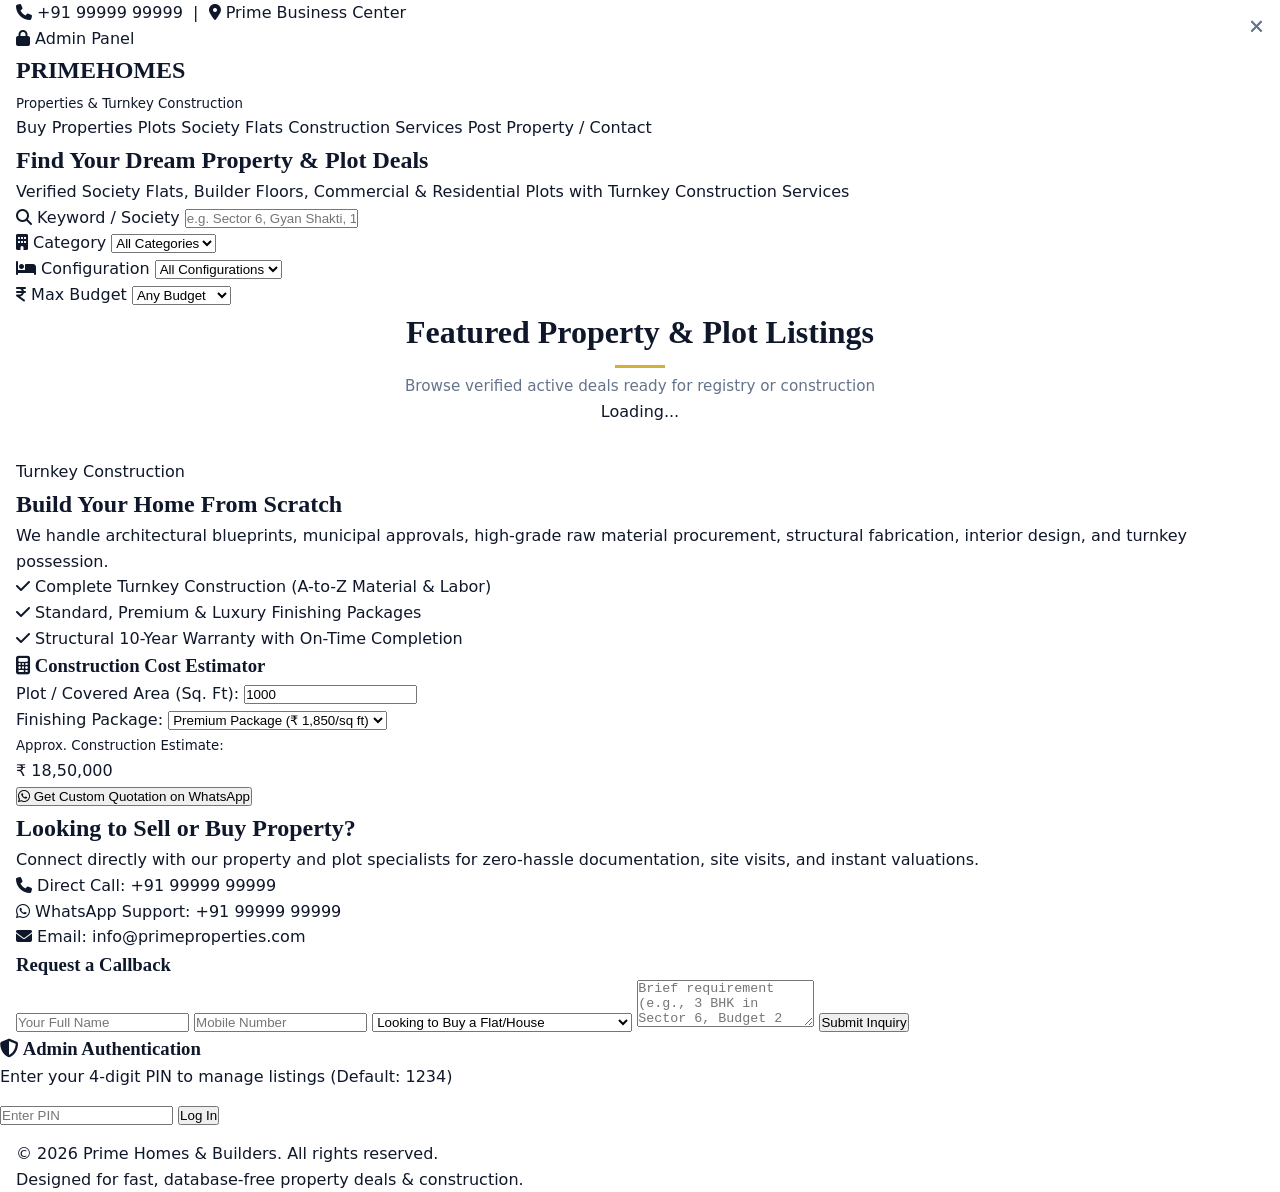
==== commit 28f717d5: "Update index.html" ====
--- a/index.html
+++ b/index.html
@@ -3,245 +3,236 @@
 <head>
     <meta charset="UTF-8">
     <meta name="viewport" content="width=device-width, initial-scale=1.0">
-    <title>SHREE SHYAM PROPERTY | Premium Real Estate Advisory in Haryana</title>
-    <meta name="description" content="Discover premium flats, plots, residential and commercial properties from trusted builders with Shree Shyam Property.">
-
-    <link rel="preconnect" href="https://fonts.googleapis.com">
-    <link rel="preconnect" href="https://fonts.gstatic.com" crossorigin>
-    <link href="https://fonts.googleapis.com/css2?family=Cinzel:wght@600;700&family=Plus+Jakarta+Sans:wght@400;500;600;700&display=swap" rel="stylesheet">
+    <title>Prime Homes & Builders | Real Estate & Construction</title>
+    <link rel="stylesheet" href="style.css">
+    <!-- FontAwesome for icons -->
     <link rel="stylesheet" href="https://cdnjs.cloudflare.com/ajax/libs/font-awesome/6.4.0/css/all.min.css">
-    <link rel="stylesheet" href="style.css">
 </head>
 <body>
 
-    <!-- Header -->
-    <header class="site-header">
-        <div class="container header-wrapper">
-            <a href="index.html" class="logo-container">
-                <i class="fas fa-building fa-2x" style="color: var(--accent);"></i>
-                <div class="logo-text brand-font" data-brand="name">SHREE SHYAM PROPERTY</div>
-            </a>
-
-            <nav class="nav-menu">
-                <a href="#home" class="nav-link active">Home</a>
-                <a href="#properties" class="nav-link">Properties</a>
-                <a href="#categories" class="nav-link">Categories</a>
-                <a href="#projects" class="nav-link">Projects</a>
-                <a href="#about" class="nav-link">About</a>
-                <a href="#contact" class="nav-link">Contact</a>
+    <!-- Top Contact Bar -->
+    <div class="top-bar">
+        <div class="container top-bar-content">
+            <div><i class="fa-solid fa-phone"></i> +91 99999 99999 &nbsp;|&nbsp; <i class="fa-solid fa-location-dot"></i> Prime Business Center</div>
+            <div>
+                <a href="#admin" onclick="openAdmin()"><i class="fa-solid fa-lock"></i> Admin Panel</a>
+            </div>
+        </div>
+    </div>
+
+    <!-- Navigation Header -->
+    <header class="main-header">
+        <div class="container nav-container">
+            <div class="brand">
+                <h2><span>PRIME</span>HOMES</h2>
+                <small>Properties & Turnkey Construction</small>
+            </div>
+            <nav class="nav-links">
+                <a href="#search-section">Buy Properties</a>
+                <a href="#search-section" onclick="filterByCategory('Plot')">Plots</a>
+                <a href="#search-section" onclick="filterByCategory('Society Flat')">Society Flats</a>
+                <a href="#construction-section">Construction Services</a>
+                <a href="#contact-section" class="btn-nav">Post Property / Contact</a>
             </nav>
-
-            <div class="header-actions">
-                <a href="#" data-brand="phone" class="btn btn-outline" style="display: none; @media(min-width:768px){display:inline-flex;}"><i class="fas fa-phone"></i> Call</a>
-                <a href="#" data-brand="whatsapp" target="_blank" class="btn btn-whatsapp"><i class="fab fa-whatsapp"></i> WhatsApp</a>
-                <a href="admin.html" class="btn btn-primary"><i class="fas fa-lock"></i> CRM Login</a>
-                <button class="mobile-toggle"><i class="fas fa-bars"></i></button>
-            </div>
         </div>
     </header>
 
-    <!-- Hero -->
-    <section id="home" class="hero">
+    <!-- Hero & Search Filter Bar (Dwarka Homes Style) -->
+    <section class="hero-section" id="search-section">
         <div class="container">
-            <div class="hero-content">
-                <h1>Find Your Dream Property in Haryana</h1>
-                <p data-brand="tagline">Your Trusted Real Estate Partner for Flats, Plots & Commercial Properties</p>
-
-                <div class="search-container">
-                    <form id="search-filter-form">
-                        <div class="search-grid">
-                            <div class="form-group">
-                                <label>Property Type</label>
-                                <select id="filter-type" class="form-control">
-                                    <option value="">All Types</option>
-                                    <option value="Flat">Flat / Apartment</option>
-                                    <option value="Plot">Residential Plot</option>
-                                    <option value="Villa">Luxury Villa</option>
-                                </select>
-                            </div>
-                            <div class="form-group">
-                                <label>Location</label>
-                                <input type="text" id="filter-location" class="form-control" placeholder="e.g. Gurugram, Sector 88">
-                            </div>
-                            <div class="form-group">
-                                <label>Max Budget</label>
-                                <select id="filter-price" class="form-control">
-                                    <option value="">Any Price</option>
-                                    <option value="10000000">Up to ₹ 1.0 Cr</option>
-                                    <option value="20000000">Up to ₹ 2.0 Cr</option>
-                                    <option value="50000000">Up to ₹ 5.0 Cr</option>
-                                </select>
-                            </div>
-                            <div class="form-group" style="justify-content: flex-end;">
-                                <button type="submit" class="btn btn-accent" style="height: 42px;"><i class="fas fa-search"></i> Search Properties</button>
-                            </div>
-                        </div>
-                    </form>
+            <h1>Find Your Dream Property & Plot Deals</h1>
+            <p>Verified Society Flats, Builder Floors, Commercial & Residential Plots with Turnkey Construction Services</p>
+
+            <div class="search-filter-box">
+                <div class="filter-group">
+                    <label><i class="fa-solid fa-magnifying-glass"></i> Keyword / Society</label>
+                    <input type="text" id="searchKeyword" placeholder="e.g. Sector 6, Gyan Shakti, 150 Gaj..." oninput="filterListings()">
+                </div>
+
+                <div class="filter-group">
+                    <label><i class="fa-solid fa-building"></i> Category</label>
+                    <select id="categorySelect" onchange="filterListings()">
+                        <option value="All">All Categories</option>
+                        <option value="Society Flat">Society Flats</option>
+                        <option value="Plot">Plots / Land</option>
+                        <option value="Builder Floor">Builder Floors</option>
+                        <option value="DDA Flat">DDA Flats</option>
+                    </select>
+                </div>
+
+                <div class="filter-group">
+                    <label><i class="fa-solid fa-bed"></i> Configuration</label>
+                    <select id="bhkSelect" onchange="filterListings()">
+                        <option value="All">All Configurations</option>
+                        <option value="Plot / Land">Plot / Land</option>
+                        <option value="2 BHK">2 BHK</option>
+                        <option value="3 BHK">3 BHK</option>
+                        <option value="4 BHK">4 BHK</option>
+                    </select>
+                </div>
+
+                <div class="filter-group">
+                    <label><i class="fa-solid fa-indian-rupee-sign"></i> Max Budget</label>
+                    <select id="budgetSelect" onchange="filterListings()">
+                        <option value="All">Any Budget</option>
+                        <option value="10000000">Under ₹ 1 Cr</option>
+                        <option value="20000000">Under ₹ 2 Cr</option>
+                        <option value="30000000">Under ₹ 3 Cr</option>
+                        <option value="50000000">Under ₹ 5 Cr</option>
+                    </select>
                 </div>
             </div>
         </div>
     </section>
 
-    <!-- Categories -->
-    <section id="categories" class="section-padding bg-light">
+    <!-- Property Listings Grid -->
+    <main class="container main-content">
+        <div class="section-title">
+            <div>
+                <h2>Featured Property & Plot Listings</h2>
+                <p>Browse verified active deals ready for registry or construction</p>
+            </div>
+            <div id="listingCount" class="count-badge">Loading...</div>
+        </div>
+
+        <div id="propertyGrid" class="property-grid"></div>
+    </main>
+
+    <!-- Construction & Estimator Section -->
+    <section class="construction-section" id="construction-section">
         <div class="container">
-            <div class="section-title">
-                <h2>Property Categories</h2>
-                <p>Filter our verified portfolio by property classification</p>
-            </div>
-            <div style="display: grid; grid-template-columns: repeat(auto-fit, minmax(200px, 1fr)); gap: 20px;">
-                <div class="category-card" onclick="filterByCategory('Flat')">
-                    <i class="fas fa-building"></i>
-                    <h3>Apartments & Flats</h3>
-                </div>
-                <div class="category-card" onclick="filterByCategory('Plot')">
-                    <i class="fas fa-map"></i>
-                    <h3>Residential Plots</h3>
-                </div>
-                <div class="category-card" onclick="filterByCategory('Villa')">
-                    <i class="fas fa-home"></i>
-                    <h3>Luxury Villas</h3>
+            <div class="construction-layout">
+                <div class="construction-text">
+                    <span class="badge-accent">Turnkey Construction</span>
+                    <h2>Build Your Home From Scratch</h2>
+                    <p>We handle architectural blueprints, municipal approvals, high-grade raw material procurement, structural fabrication, interior design, and turnkey possession.</p>
+                    <ul class="features-list">
+                        <li><i class="fa-solid fa-check"></i> Complete Turnkey Construction (A-to-Z Material & Labor)</li>
+                        <li><i class="fa-solid fa-check"></i> Standard, Premium & Luxury Finishing Packages</li>
+                        <li><i class="fa-solid fa-check"></i> Structural 10-Year Warranty with On-Time Completion</li>
+                    </ul>
+                </div>
+
+                <!-- Cost Estimator Card -->
+                <div class="calculator-card">
+                    <h3><i class="fa-solid fa-calculator"></i> Construction Cost Estimator</h3>
+                    <div class="form-item">
+                        <label>Plot / Covered Area (Sq. Ft):</label>
+                        <input type="number" id="calcArea" placeholder="e.g. 1500" value="1000" oninput="runCalculator()">
+                    </div>
+                    <div class="form-item">
+                        <label>Finishing Package:</label>
+                        <select id="calcPackage" onchange="runCalculator()">
+                            <option value="1500">Standard Package (₹ 1,500/sq ft)</option>
+                            <option value="1850" selected>Premium Package (₹ 1,850/sq ft)</option>
+                            <option value="2300">Luxury Turnkey (₹ 2,300/sq ft)</option>
+                        </select>
+                    </div>
+                    <div class="estimate-result">
+                        <small>Approx. Construction Estimate:</small>
+                        <div id="calcTotal">₹ 18,50,000</div>
+                    </div>
+                    <button class="btn-whatsapp-full" onclick="sendConstructionWhatsApp()">
+                        <i class="fa-brands fa-whatsapp"></i> Get Custom Quotation on WhatsApp
+                    </button>
                 </div>
             </div>
         </div>
     </section>
 
-    <!-- Properties Listing -->
-    <section id="properties" class="section-padding">
-        <div class="container">
-            <div class="section-title">
-                <h2>Featured Properties</h2>
-                <p id="property-count">Loading listings...</p>
-                <button id="btn-reset-filter" class="btn btn-outline btn-sm" style="margin-top:8px;">Reset Filter</button>
-            </div>
-            <div id="property-grid" class="grid-cards"></div>
+    <!-- Contact & Lead Form -->
+    <section class="contact-section" id="contact-section">
+        <div class="container contact-grid">
+            <div>
+                <h2>Looking to Sell or Buy Property?</h2>
+                <p>Connect directly with our property and plot specialists for zero-hassle documentation, site visits, and instant valuations.</p>
+                <div class="contact-details">
+                    <p><i class="fa-solid fa-phone"></i> Direct Call: +91 99999 99999</p>
+                    <p><i class="fa-brands fa-whatsapp"></i> WhatsApp Support: +91 99999 99999</p>
+                    <p><i class="fa-solid fa-envelope"></i> Email: info@primeproperties.com</p>
+                </div>
+            </div>
+            <div class="contact-card">
+                <h3>Request a Callback</h3>
+                <form id="leadForm" onsubmit="submitLead(event)">
+                    <input type="text" id="leadName" placeholder="Your Full Name" required>
+                    <input type="tel" id="leadPhone" placeholder="Mobile Number" required>
+                    <select id="leadService">
+                        <option value="Buy Flat/House">Looking to Buy a Flat/House</option>
+                        <option value="Buy Plot">Looking for Residential/Commercial Plot</option>
+                        <option value="Sell Property">Looking to Sell My Property</option>
+                        <option value="Construction">Looking for Building / Construction</option>
+                    </select>
+                    <textarea id="leadMsg" rows="3" placeholder="Brief requirement (e.g., 3 BHK in Sector 6, Budget 2 Cr)"></textarea>
+                    <button type="submit" class="btn-submit">Submit Inquiry</button>
+                </form>
+            </div>
         </div>
     </section>
 
-    <!-- Projects Listing -->
-    <section id="projects" class="section-padding bg-light">
-        <div class="container">
-            <div class="section-title">
-                <h2>Builder Projects</h2>
-                <p>Exclusive tie-ups with top real estate developers</p>
-            </div>
-            <div id="project-grid" class="grid-cards"></div>
-        </div>
-    </section>
-
-    <!-- About Section -->
-    <section id="about" class="section-padding">
-        <div class="container">
-            <div style="display: grid; grid-template-columns: repeat(auto-fit, minmax(300px, 1fr)); gap: 40px; align-items: center;">
-                <div>
-                    <img src="https://images.unsplash.com/photo-1560518883-ce09059eeffa?auto=format&fit=crop&w=800&q=80" style="border-radius: var(--radius); box-shadow: var(--shadow-lg);" alt="Office">
-                </div>
-                <div>
-                    <h2 style="font-size: 2rem; margin-bottom: 15px;">Your Trusted Property Advisor</h2>
-                    <p style="margin-bottom: 20px; color: var(--text-muted);">Shree Shyam Property is dedicated to serving buyers, sellers, and investors with total transparency, site visit assistance, and legal documentation support across Haryana.</p>
-                    <ul>
-                        <li style="margin-bottom: 10px;"><i class="fas fa-check-circle" style="color:var(--accent)"></i> 100% Verified RERA Properties</li>
-                        <li style="margin-bottom: 10px;"><i class="fas fa-check-circle" style="color:var(--accent)"></i> Complete Legal & Loan Documentation Support</li>
-                        <li style="margin-bottom: 10px;"><i class="fas fa-check-circle" style="color:var(--accent)"></i> Free Site Visits with Professional Consultants</li>
-                    </ul>
-                </div>
-            </div>
-        </div>
-    </section>
-
-    <!-- Contact Section -->
-    <section id="contact" class="section-padding bg-light">
-        <div class="container">
-            <div class="section-title">
-                <h2>Connect With Our Experts</h2>
-                <p>Schedule a site visit or ask a property query</p>
-            </div>
-
-            <div style="display: grid; grid-template-columns: repeat(auto-fit, minmax(300px, 1fr)); gap: 40px;">
-                <div>
-                    <h3>Office Contact</h3>
-                    <p style="margin: 15px 0;" data-brand="address">Gurugram & Jind, Haryana</p>
-                    <p style="margin-bottom: 10px;"><i class="fas fa-phone" style="color:var(--accent)"></i> <a href="#" data-brand="phone">+91 XXXXX XXXXX</a></p>
-                    <p style="margin-bottom: 20px;"><i class="fas fa-envelope" style="color:var(--accent)"></i> <span data-brand="email">info@shreeshyamproperty.com</span></p>
-
-                    <iframe src="https://maps.google.com/maps?q=Gurugram&t=&z=13&ie=UTF8&iwloc=&output=embed" width="100%" height="220" style="border:0; border-radius: var(--radius);" allowfullscreen="" loading="lazy"></iframe>
-                </div>
-
-                <div>
-                    <form id="contact-form" style="background:#FFF; padding:30px; border-radius: var(--radius); border: 1px solid var(--border-color);">
-                        <div class="form-group" style="margin-bottom:12px;">
-                            <label>Full Name *</label>
-                            <input type="text" id="enq-name" class="form-control" required placeholder="Enter your name">
-                        </div>
-                        <div class="form-group" style="margin-bottom:12px;">
-                            <label>Phone Number *</label>
-                            <input type="tel" id="enq-phone" class="form-control" required placeholder="+91 98120XXXXX">
-                        </div>
-                        <div class="form-group" style="margin-bottom:12px;">
-                            <label>Email Address</label>
-                            <input type="email" id="enq-email" class="form-control" placeholder="your@email.com">
-                        </div>
-                        <div class="form-group" style="margin-bottom:12px;">
-                            <label>Property Interested In</label>
-                            <input type="text" id="enq-property" class="form-control" placeholder="e.g. 3 BHK Golf Course Road">
-                        </div>
-                        <div class="form-group" style="margin-bottom:18px;">
-                            <label>Message / Visit Details</label>
-                            <textarea id="enq-message" class="form-control" rows="3" placeholder="Tell us about your requirements..."></textarea>
-                        </div>
-                        <button type="submit" class="btn btn-primary" style="width: 100%;">Submit Inquiry</button>
-                    </form>
-                </div>
-            </div>
-        </div>
-    </section>
-
     <!-- Property Details Modal -->
-    <div id="property-modal" class="modal-overlay">
-        <div class="modal-container">
-            <button class="modal-close" onclick="closeModal()">&times;</button>
-            <div id="modal-dynamic-content" class="modal-body"></div>
+    <div id="detailsModal" class="modal">
+        <div class="modal-box">
+            <button class="modal-close" onclick="closeDetails()">&times;</button>
+            <div id="modalBody"></div>
         </div>
     </div>
 
-    <!-- Floating WhatsApp Action -->
-    <a href="#" data-brand="whatsapp" target="_blank" class="floating-whatsapp" aria-label="WhatsApp Us">
-        <i class="fab fa-whatsapp"></i>
-    </a>
+    <!-- Admin Panel Modal -->
+    <div id="adminModal" class="modal">
+        <div class="modal-box admin-modal-box">
+            <button class="modal-close" onclick="closeAdmin()">&times;</button>
+            <div id="adminAuth">
+                <h3><i class="fa-solid fa-shield-halved"></i> Admin Authentication</h3>
+                <p>Enter your 4-digit PIN to manage listings (Default: 1234)</p>
+                <input type="password" id="adminPinInput" placeholder="Enter PIN" style="margin: 1rem 0;">
+                <button class="btn-submit" onclick="verifyAdminPin()">Log In</button>
+            </div>
+
+            <div id="adminDashboard" style="display: none;">
+                <div class="admin-top">
+                    <h3>Property Inventory Manager</h3>
+                    <button class="btn-export" onclick="exportUpdatedJson()"><i class="fa-solid fa-download"></i> Download Updated properties.json</button>
+                </div>
+
+                <!-- Add Form -->
+                <form id="addPropertyForm" onsubmit="adminSaveProperty(event)">
+                    <div class="admin-grid-form">
+                        <input type="text" id="admTitle" placeholder="Property Title" required>
+                        <select id="admCategory">
+                            <option value="Society Flat">Society Flat</option>
+                            <option value="Plot">Plot / Land</option>
+                            <option value="Builder Floor">Builder Floor</option>
+                            <option value="DDA Flat">DDA Flat</option>
+                        </select>
+                        <input type="text" id="admBhk" placeholder="Configuration (e.g. 3 BHK / 150 Gaj)" required>
+                        <input type="text" id="admArea" placeholder="Area (e.g. 1650 sq-ft)" required>
+                        <input type="number" id="admPrice" placeholder="Numeric Price (e.g. 25000000)" required>
+                        <input type="text" id="admDisplayPrice" placeholder="Display Price (e.g. ₹ 2.50 Cr)" required>
+                        <input type="text" id="admSector" placeholder="Sector / Area (e.g. Sector 10)" required>
+                        <input type="text" id="admLocation" placeholder="Full Address / Locality" required>
+                        <input type="url" id="admImage" placeholder="Image URL (Unsplash or direct link)" required>
+                        <select id="admStatus">
+                            <option value="Available">Available</option>
+                            <option value="Sold">Sold</option>
+                        </select>
+                    </div>
+                    <button type="submit" class="btn-submit" style="margin-top: 1rem;">+ Add New Listing</button>
+                </form>
+
+                <hr style="margin: 1.5rem 0; border: 0; border-top: 1px solid #334155;">
+
+                <h4>Current Listings (<span id="adminListCount">0</span>)</h4>
+                <div id="adminTableContainer" class="admin-table-container"></div>
+            </div>
+        </div>
+    </div>
 
     <!-- Footer -->
-    <footer class="site-footer">
-        <div class="container">
-            <div class="footer-grid">
-                <div>
-                    <h3 class="brand-font" data-brand="name" style="color:#FFF; margin-bottom:10px;">SHREE SHYAM PROPERTY</h3>
-                    <p style="color: #94A3B8; font-size: 0.9rem;" data-brand="tagline">Your Preferred Real Estate Partner</p>
-                </div>
-                <div class="footer-col">
-                    <h4>Navigation</h4>
-                    <ul>
-                        <li><a href="#home">Home</a></li>
-                        <li><a href="#properties">Properties</a></li>
-                        <li><a href="#projects">Projects</a></li>
-                        <li><a href="admin.html">CRM Portal</a></li>
-                    </ul>
-                </div>
-                <div class="footer-col">
-                    <h4>Categories</h4>
-                    <ul>
-                        <li><a href="#properties">Flats & Apartments</a></li>
-                        <li><a href="#properties">Residential Plots</a></li>
-                        <li><a href="#properties">Luxury Villas</a></li>
-                    </ul>
-                </div>
-                <div class="footer-col">
-                    <h4>Location</h4>
-                    <p style="font-size:0.85rem; color:#94A3B8;" data-brand="address">Haryana, India</p>
-                </div>
-            </div>
-            <div class="footer-bottom">
-                <p>&copy; 2026 <span data-brand="name">SHREE SHYAM PROPERTY</span>. All Rights Reserved.</p>
-            </div>
+    <footer>
+        <div class="container footer-content">
+            <p>&copy; 2026 Prime Homes & Builders. All rights reserved.</p>
+            <p>Designed for fast, database-free property deals & construction.</p>
         </div>
     </footer>
 
--- a/style.css
+++ b/style.css
@@ -1,11 +1,11 @@
 /* ==========================================================================
-   SHREE SHYAM PROPERTY — LUXURY REAL ESTATE & CRM STYLESHEET
+   SHREE SHYAM PROPERTY — LUXURY REAL ESTATE & MOBILE-FIRST CRM STYLESHEET
    ========================================================================== */
 
 :root {
-    --primary: #0F172A;        /* Deep Charcoal / Navy */
+    --primary: #0F172A;
     --primary-light: #1E293B;
-    --accent: #D4AF37;         /* Royal Gold */
+    --accent: #D4AF37;
     --accent-hover: #B89320;
     --bg-light: #F8FAFC;
     --card-bg: #FFFFFF;
@@ -14,13 +14,12 @@
     --border-color: #E2E8F0;
     --success: #10B981;
     --danger: #EF4444;
-    --info: #3B82F6;
     --whatsapp: #25D366;
     --radius: 12px;
     --shadow-sm: 0 1px 3px rgba(0,0,0,0.05);
     --shadow-md: 0 4px 6px -1px rgba(0,0,0,0.08);
     --shadow-lg: 0 20px 25px -5px rgba(0,0,0,0.12);
-    --transition: all 0.25s cubic-bezier(0.4, 0, 0.2, 1);
+    --transition: all 0.25s ease;
     --font-heading: 'Cinzel', Georgia, serif;
     --font-body: 'Plus Jakarta Sans', system-ui, -apple-system, sans-serif;
 }
@@ -31,160 +30,161 @@
 ul { list-style: none; }
 img { max-width: 100%; height: auto; display: block; }
 
-.container { width: 100%; max-width: 1280px; margin: 0 auto; padding: 0 20px; }
-.section-padding { padding: 75px 0; }
+.container { width: 100%; max-width: 1280px; margin: 0 auto; padding: 0 16px; }
+.section-padding { padding: 60px 0; }
 .bg-light { background-color: var(--bg-light); }
 
 /* Typography */
 h1, h2, h3, h4, .brand-font { font-family: var(--font-heading); font-weight: 700; color: var(--primary); }
-.section-title { text-align: center; margin-bottom: 45px; }
-.section-title h2 { font-size: 2.2rem; position: relative; display: inline-block; padding-bottom: 12px; }
-.section-title h2::after { content: ''; position: absolute; bottom: 0; left: 50%; transform: translateX(-50%); width: 60px; height: 3px; background-color: var(--accent); }
-.section-title p { color: var(--text-muted); margin-top: 8px; font-size: 1rem; }
+.section-title { text-align: center; margin-bottom: 35px; }
+.section-title h2 { font-size: 2rem; position: relative; display: inline-block; padding-bottom: 10px; }
+.section-title h2::after { content: ''; position: absolute; bottom: 0; left: 50%; transform: translateX(-50%); width: 50px; height: 3px; background-color: var(--accent); }
+.section-title p { color: var(--text-muted); margin-top: 6px; font-size: 0.95rem; }
 
 /* Buttons */
-.btn { display: inline-flex; align-items: center; justify-content: center; gap: 8px; padding: 10px 20px; font-size: 0.9rem; font-weight: 600; border-radius: var(--radius); border: none; cursor: pointer; transition: var(--transition); }
+.btn { display: inline-flex; align-items: center; justify-content: center; gap: 8px; padding: 12px 20px; font-size: 0.9rem; font-weight: 600; border-radius: var(--radius); border: none; cursor: pointer; transition: var(--transition); min-height: 44px; }
 .btn-primary { background-color: var(--primary); color: #FFF; }
-.btn-primary:hover { background-color: var(--primary-light); transform: translateY(-1px); }
+.btn-primary:hover { background-color: var(--primary-light); }
 .btn-accent { background-color: var(--accent); color: #FFF; }
-.btn-accent:hover { background-color: var(--accent-hover); transform: translateY(-1px); }
+.btn-accent:hover { background-color: var(--accent-hover); }
 .btn-outline { border: 1.5px solid var(--primary); color: var(--primary); background: transparent; }
 .btn-outline:hover { background-color: var(--primary); color: #FFF; }
 .btn-whatsapp { background-color: var(--whatsapp); color: #FFF; }
-.btn-whatsapp:hover { background-color: #1EBE5A; }
-.btn-sm { padding: 6px 12px; font-size: 0.8rem; }
+.btn-sm { padding: 8px 14px; font-size: 0.8rem; min-height: 36px; }
 
-/* Sticky Header */
+/* Sticky Site Header */
 .site-header { position: sticky; top: 0; background: rgba(255, 255, 255, 0.95); backdrop-filter: blur(10px); box-shadow: var(--shadow-sm); z-index: 1000; }
-.header-wrapper { display: flex; align-items: center; justify-content: space-between; height: 80px; }
-.logo-container { display: flex; align-items: center; gap: 12px; }
-.logo-text { font-size: 1.35rem; letter-spacing: 0.5px; font-weight: 700; }
-.logo-text span { color: var(--accent); }
-
-.nav-menu { display: flex; align-items: center; gap: 24px; }
-.nav-link { font-weight: 500; color: var(--text-dark); font-size: 0.95rem; }
-.nav-link:hover, .nav-link.active { color: var(--accent); }
-.header-actions { display: flex; gap: 10px; }
-.mobile-toggle { display: none; font-size: 1.5rem; background: none; border: none; cursor: pointer; color: var(--primary); }
+.header-wrapper { display: flex; align-items: center; justify-content: space-between; height: 70px; }
+.logo-container { display: flex; align-items: center; gap: 10px; }
+.logo-text { font-size: 1.2rem; font-weight: 700; }
+.nav-menu { display: flex; align-items: center; gap: 20px; }
+.nav-link { font-weight: 500; color: var(--text-dark); font-size: 0.9rem; }
+.mobile-toggle { display: none; font-size: 1.4rem; background: none; border: none; cursor: pointer; color: var(--primary); }
 
 /* Hero Section */
-.hero { position: relative; min-height: 85vh; background: linear-gradient(rgba(15, 23, 42, 0.72), rgba(15, 23, 42, 0.72)), url('https://images.unsplash.com/photo-1600596542815-ffad4c1539a9?auto=format&fit=crop&w=1920&q=80'); background-size: cover; background-position: center; display: flex; align-items: center; color: #FFF; padding: 60px 0; }
-.hero-content { max-width: 850px; margin: 0 auto; text-align: center; }
-.hero-content h1 { color: #FFF; font-size: 3.2rem; margin-bottom: 16px; line-height: 1.15; }
-.hero-content p { font-size: 1.15rem; margin-bottom: 30px; opacity: 0.9; }
+.hero { position: relative; min-height: 80vh; background: linear-gradient(rgba(15, 23, 42, 0.75), rgba(15, 23, 42, 0.75)), url('https://images.unsplash.com/photo-1600596542815-ffad4c1539a9?auto=format&fit=crop&w=1920&q=80'); background-size: cover; background-position: center; display: flex; align-items: center; color: #FFF; padding: 40px 0; }
+.hero-content { max-width: 800px; margin: 0 auto; text-align: center; }
+.hero-content h1 { color: #FFF; font-size: 2.5rem; margin-bottom: 12px; line-height: 1.2; }
+.hero-content p { font-size: 1rem; margin-bottom: 24px; opacity: 0.9; }
 
 /* Filter Container */
-.search-container { background: #FFF; padding: 22px; border-radius: var(--radius); box-shadow: var(--shadow-lg); color: var(--text-dark); }
-.search-grid { display: grid; grid-template-columns: repeat(auto-fit, minmax(180px, 1fr)); gap: 15px; }
-.form-group { display: flex; flex-direction: column; gap: 6px; text-align: left; }
-.form-group label { font-size: 0.8rem; font-weight: 600; color: var(--text-muted); text-transform: uppercase; }
-.form-control { width: 100%; padding: 10px 14px; border: 1px solid var(--border-color); border-radius: var(--radius); font-family: inherit; font-size: 0.9rem; outline: none; background: #FFF; transition: var(--transition); }
-.form-control:focus { border-color: var(--accent); box-shadow: 0 0 0 3px rgba(212, 175, 55, 0.15); }
+.search-container { background: #FFF; padding: 18px; border-radius: var(--radius); box-shadow: var(--shadow-lg); color: var(--text-dark); }
+.search-grid { display: grid; grid-template-columns: repeat(auto-fit, minmax(160px, 1fr)); gap: 12px; }
+.form-group { display: flex; flex-direction: column; gap: 4px; text-align: left; }
+.form-group label { font-size: 0.75rem; font-weight: 600; color: var(--text-muted); text-transform: uppercase; }
+.form-control { width: 100%; padding: 10px 12px; border: 1px solid var(--border-color); border-radius: var(--radius); font-family: inherit; font-size: 0.9rem; outline: none; background: #FFF; min-height: 44px; }
 
 /* Grid Cards */
-.grid-cards { display: grid; grid-template-columns: repeat(3, 1fr); gap: 28px; }
-
-/* Property Card */
-.property-card { background: var(--card-bg); border-radius: var(--radius); overflow: hidden; border: 1px solid var(--border-color); box-shadow: var(--shadow-sm); transition: var(--transition); display: flex; flex-direction: column; }
-.property-card:hover { transform: translateY(-4px); box-shadow: var(--shadow-lg); }
-.card-image-wrap { position: relative; height: 230px; overflow: hidden; background: #E2E8F0; }
-.card-image-wrap img { width: 100%; height: 100%; object-fit: cover; transition: transform 0.4s ease; }
-.property-card:hover .card-image-wrap img { transform: scale(1.05); }
-.card-badge { position: absolute; top: 12px; left: 12px; background: var(--primary); color: #FFF; padding: 4px 10px; font-size: 0.72rem; font-weight: 700; text-transform: uppercase; border-radius: 6px; letter-spacing: 0.5px; }
-.card-badge.badge-hot { background: var(--danger); }
-.card-badge.badge-new { background: var(--success); }
-.card-badge.badge-gold { background: var(--accent); }
-
-.card-body { padding: 20px; display: flex; flex-direction: column; flex-grow: 1; }
-.card-price { font-size: 1.35rem; font-weight: 700; color: var(--accent); margin-bottom: 4px; }
-.card-title { font-size: 1.1rem; margin-bottom: 8px; line-height: 1.35; }
-.card-location { font-size: 0.85rem; color: var(--text-muted); margin-bottom: 14px; display: flex; align-items: center; gap: 6px; }
-.card-features { display: flex; justify-content: space-between; padding: 10px 0; border-top: 1px solid var(--border-color); border-bottom: 1px solid var(--border-color); font-size: 0.82rem; color: var(--text-muted); margin-bottom: 16px; }
-.card-actions { display: flex; gap: 8px; margin-top: auto; }
+.grid-cards { display: grid; grid-template-columns: repeat(3, 1fr); gap: 20px; }
+.property-card { background: var(--card-bg); border-radius: var(--radius); overflow: hidden; border: 1px solid var(--border-color); box-shadow: var(--shadow-sm); display: flex; flex-direction: column; }
+.card-image-wrap { position: relative; height: 200px; overflow: hidden; background: #E2E8F0; }
+.card-image-wrap img { width: 100%; height: 100%; object-fit: cover; }
+.card-badge { position: absolute; top: 10px; left: 10px; background: var(--primary); color: #FFF; padding: 4px 8px; font-size: 0.7rem; font-weight: 700; text-transform: uppercase; border-radius: 4px; }
+.card-body { padding: 16px; display: flex; flex-direction: column; flex-grow: 1; }
+.card-price { font-size: 1.25rem; font-weight: 700; color: var(--accent); margin-bottom: 4px; }
+.card-title { font-size: 1rem; margin-bottom: 6px; }
+.card-location { font-size: 0.8rem; color: var(--text-muted); margin-bottom: 12px; display: flex; align-items: center; gap: 4px; }
+.card-features { display: flex; justify-content: space-between; padding: 8px 0; border-top: 1px solid var(--border-color); border-bottom: 1px solid var(--border-color); font-size: 0.8rem; color: var(--text-muted); margin-bottom: 14px; }
+.card-actions { display: flex; gap: 6px; margin-top: auto; }
 
 /* Category Cards */
-.category-card { background: #FFF; padding: 25px 15px; text-align: center; border-radius: var(--radius); border: 1px solid var(--border-color); transition: var(--transition); cursor: pointer; }
-.category-card:hover { background: var(--primary); color: #FFF; transform: translateY(-3px); }
-.category-card:hover h3 { color: #FFF; }
-.category-card i { font-size: 2.2rem; color: var(--accent); margin-bottom: 12px; }
+.category-card { background: #FFF; padding: 20px 10px; text-align: center; border-radius: var(--radius); border: 1px solid var(--border-color); transition: var(--transition); cursor: pointer; }
+.category-card i { font-size: 2rem; color: var(--accent); margin-bottom: 10px; }
 
 /* Modals */
-.modal-overlay { position: fixed; top: 0; left: 0; width: 100%; height: 100%; background: rgba(15, 23, 42, 0.75); backdrop-filter: blur(4px); display: none; align-items: center; justify-content: center; z-index: 2000; padding: 20px; }
+.modal-overlay { position: fixed; top: 0; left: 0; width: 100%; height: 100%; background: rgba(15, 23, 42, 0.75); backdrop-filter: blur(4px); display: none; align-items: center; justify-content: center; z-index: 2000; padding: 16px; }
 .modal-overlay.active { display: flex; }
-.modal-container { background: #FFF; border-radius: var(--radius); max-width: 800px; width: 100%; max-height: 90vh; overflow-y: auto; position: relative; box-shadow: var(--shadow-lg); animation: slideUp 0.25s ease; }
-.modal-close { position: absolute; top: 15px; right: 20px; font-size: 1.6rem; border: none; background: none; cursor: pointer; color: var(--text-muted); z-index: 10; }
-.modal-body { padding: 30px; }
+.modal-container { background: #FFF; border-radius: var(--radius); max-width: 800px; width: 100%; max-height: 90vh; overflow-y: auto; position: relative; box-shadow: var(--shadow-lg); }
+.modal-close { position: absolute; top: 12px; right: 16px; font-size: 1.6rem; border: none; background: none; cursor: pointer; color: var(--text-muted); z-index: 10; }
+.modal-body { padding: 20px; }
 
 /* Floating WhatsApp */
-.floating-whatsapp { position: fixed; bottom: 25px; right: 25px; background: var(--whatsapp); color: #FFF; width: 54px; height: 54px; border-radius: 50%; display: flex; align-items: center; justify-content: center; font-size: 1.8rem; box-shadow: var(--shadow-lg); z-index: 999; transition: var(--transition); }
-.floating-whatsapp:hover { transform: scale(1.08); }
+.floating-whatsapp { position: fixed; bottom: 20px; right: 20px; background: var(--whatsapp); color: #FFF; width: 50px; height: 50px; border-radius: 50%; display: flex; align-items: center; justify-content: center; font-size: 1.6rem; box-shadow: var(--shadow-lg); z-index: 999; }
 
 /* ==========================================================================
-   CRM ADMIN PANEL & AUTHENTICATION STYLES
+   MOBILE-OPTIMIZED CRM ADMIN PORTAL STYLES
    ========================================================================== */
 
-.crm-auth-wrapper { min-height: 100vh; display: flex; align-items: center; justify-content: center; background: linear-gradient(135deg, var(--primary) 0%, #1E293B 100%); padding: 20px; }
-.crm-login-card { background: #FFF; width: 100%; max-width: 420px; padding: 40px 30px; border-radius: 16px; box-shadow: var(--shadow-lg); text-align: center; }
-.crm-login-card h2 { font-size: 1.8rem; margin-bottom: 8px; }
-.crm-login-card p { color: var(--text-muted); font-size: 0.9rem; margin-bottom: 25px; }
+.crm-auth-wrapper { min-height: 100vh; display: flex; align-items: center; justify-content: center; background: linear-gradient(135deg, var(--primary) 0%, #1E293B 100%); padding: 16px; }
+.crm-login-card { background: #FFF; width: 100%; max-width: 400px; padding: 30px 20px; border-radius: 16px; box-shadow: var(--shadow-lg); text-align: center; }
 
-.crm-layout { display: flex; min-height: 100vh; background: #F1F5F9; }
-.crm-sidebar { width: 260px; background: var(--primary); color: #FFF; padding: 24px 18px; display: flex; flex-direction: column; flex-shrink: 0; }
-.crm-sidebar .brand { font-size: 1.2rem; font-weight: 700; color: #FFF; padding-bottom: 20px; border-bottom: 1px solid rgba(255,255,255,0.1); margin-bottom: 20px; display: flex; align-items: center; gap: 10px; }
-.crm-sidebar .brand span { color: var(--accent); }
-.crm-menu { display: flex; flex-direction: column; gap: 6px; }
-.crm-menu li a { display: flex; align-items: center; gap: 12px; padding: 11px 14px; color: #94A3B8; border-radius: 8px; font-size: 0.9rem; font-weight: 500; transition: var(--transition); }
+/* CRM Responsive Layout Shell */
+.crm-layout { display: flex; min-height: 100vh; background: #F1F5F9; position: relative; }
+.crm-sidebar { width: 250px; background: var(--primary); color: #FFF; padding: 20px 16px; display: flex; flex-direction: column; flex-shrink: 0; transition: transform 0.3s ease; }
+.crm-sidebar .brand { font-size: 1.1rem; font-weight: 700; color: #FFF; padding-bottom: 16px; border-bottom: 1px solid rgba(255,255,255,0.1); margin-bottom: 16px; display: flex; align-items: center; justify-content: space-between; }
+.crm-menu { display: flex; flex-direction: column; gap: 4px; }
+.crm-menu li a { display: flex; align-items: center; gap: 10px; padding: 12px 14px; color: #94A3B8; border-radius: 8px; font-size: 0.9rem; font-weight: 500; min-height: 44px; }
 .crm-menu li a.active, .crm-menu li a:hover { background: rgba(255,255,255,0.08); color: #FFF; }
-.crm-menu li a.active { color: var(--accent); font-weight: 600; }
+.crm-menu li a.active { color: var(--accent); }
 
-.crm-content { flex-grow: 1; padding: 30px; overflow-y: auto; }
-.crm-topbar { display: flex; justify-content: space-between; align-items: center; margin-bottom: 30px; background: #FFF; padding: 16px 24px; border-radius: var(--radius); border: 1px solid var(--border-color); box-shadow: var(--shadow-sm); }
+.crm-content { flex-grow: 1; padding: 20px; overflow-y: auto; }
+.crm-mobile-header { display: none; background: var(--primary); color: #FFF; padding: 12px 16px; align-items: center; justify-content: space-between; position: sticky; top: 0; z-index: 900; }
+.crm-topbar { display: flex; justify-content: space-between; align-items: center; margin-bottom: 20px; background: #FFF; padding: 16px; border-radius: var(--radius); border: 1px solid var(--border-color); }
 
-.crm-grid-stats { display: grid; grid-template-columns: repeat(4, 1fr); gap: 20px; margin-bottom: 30px; }
-.crm-stat-card { background: #FFF; padding: 20px; border-radius: var(--radius); border: 1px solid var(--border-color); box-shadow: var(--shadow-sm); }
-.crm-stat-card h4 { font-size: 0.8rem; color: var(--text-muted); text-transform: uppercase; letter-spacing: 0.5px; margin-bottom: 6px; }
-.crm-stat-card .value { font-size: 1.8rem; font-weight: 700; color: var(--primary); }
+/* Responsive Grid Stats */
+.crm-grid-stats { display: grid; grid-template-columns: repeat(4, 1fr); gap: 16px; margin-bottom: 20px; }
+.crm-stat-card { background: #FFF; padding: 16px; border-radius: var(--radius); border: 1px solid var(--border-color); }
+.crm-stat-card h4 { font-size: 0.75rem; color: var(--text-muted); text-transform: uppercase; }
+.crm-stat-card .value { font-size: 1.5rem; font-weight: 700; color: var(--primary); margin-top: 4px; }
 
-.crm-panel-card { background: #FFF; border-radius: var(--radius); border: 1px solid var(--border-color); padding: 24px; margin-bottom: 30px; box-shadow: var(--shadow-sm); }
-.crm-panel-card .card-header { display: flex; justify-content: space-between; align-items: center; margin-bottom: 20px; padding-bottom: 12px; border-bottom: 1px solid var(--border-color); }
+.crm-panel-card { background: #FFF; border-radius: var(--radius); border: 1px solid var(--border-color); padding: 16px; margin-bottom: 20px; }
+.crm-panel-card .card-header { display: flex; justify-content: space-between; align-items: center; margin-bottom: 16px; padding-bottom: 10px; border-bottom: 1px solid var(--border-color); }
 
-/* Tables */
+/* Desktop CRM Tables */
 .table-responsive { overflow-x: auto; }
 .crm-table { width: 100%; border-collapse: collapse; text-align: left; }
-.crm-table th, .crm-table td { padding: 12px 16px; font-size: 0.88rem; border-bottom: 1px solid var(--border-color); }
-.crm-table th { background: #F8FAFC; color: var(--text-muted); font-weight: 600; text-transform: uppercase; font-size: 0.75rem; letter-spacing: 0.5px; }
-.crm-table tr:hover { background: #F8FAFC; }
+.crm-table th, .crm-table td { padding: 10px 12px; font-size: 0.85rem; border-bottom: 1px solid var(--border-color); }
+.crm-table th { background: #F8FAFC; color: var(--text-muted); font-weight: 600; text-transform: uppercase; font-size: 0.7rem; }
 
-/* Status Badges */
-.badge-status { display: inline-block; padding: 3px 8px; border-radius: 4px; font-size: 0.75rem; font-weight: 600; }
-.badge-status.new { background: #DBEAFE; color: #1E40AF; }
-.badge-status.contacted { background: #FEF3C7; color: #92400E; }
-.badge-status.closed { background: #D1FAE5; color: #065F46; }
+/* Responsive Mobile Cards for Data Tables */
+.crm-mobile-cards { display: none; flex-direction: column; gap: 12px; }
+.crm-data-card { background: #FFF; border: 1px solid var(--border-color); border-radius: var(--radius); padding: 14px; box-shadow: var(--shadow-sm); }
+.crm-data-card .card-row { display: flex; justify-content: space-between; margin-bottom: 6px; font-size: 0.85rem; }
+.crm-data-card .card-row strong { color: var(--primary); }
+.crm-data-card .card-actions-row { display: flex; gap: 8px; margin-top: 10px; padding-top: 8px; border-top: 1px solid var(--border-color); }
 
-/* Footer */
-.site-footer { background: var(--primary); color: #FFF; padding: 60px 0 20px; }
-.footer-grid { display: grid; grid-template-columns: 2fr repeat(3, 1fr); gap: 35px; margin-bottom: 40px; }
-.footer-col h4 { color: #FFF; margin-bottom: 16px; font-size: 1.05rem; position: relative; padding-bottom: 6px; }
-.footer-col h4::after { content: ''; position: absolute; bottom: 0; left: 0; width: 30px; height: 2px; background: var(--accent); }
-.footer-col ul li { margin-bottom: 10px; }
-.footer-col ul li a { color: #94A3B8; font-size: 0.9rem; }
-.footer-col ul li a:hover { color: var(--accent); }
-.footer-bottom { border-top: 1px solid rgba(255,255,255,0.08); padding-top: 20px; text-align: center; font-size: 0.85rem; color: #94A3B8; }
+/* Overlay backdrop for mobile drawer */
+.crm-sidebar-overlay { display: none; position: fixed; top: 0; left: 0; width: 100%; height: 100%; background: rgba(0,0,0,0.5); z-index: 1040; }
 
-@keyframes slideUp { from { opacity: 0; transform: translateY(12px); } to { opacity: 1; transform: translateY(0); } }
+/* Site Footer */
+.site-footer { background: var(--primary); color: #FFF; padding: 40px 0 20px; }
+.footer-grid { display: grid; grid-template-columns: 2fr repeat(3, 1fr); gap: 24px; margin-bottom: 30px; }
+.footer-col h4 { color: #FFF; margin-bottom: 12px; font-size: 1rem; }
+.footer-col ul li { margin-bottom: 8px; }
+.footer-col ul li a { color: #94A3B8; font-size: 0.85rem; }
+.footer-bottom { border-top: 1px solid rgba(255,255,255,0.08); padding-top: 16px; text-align: center; font-size: 0.8rem; color: #94A3B8; }
 
-/* Media Queries */
+/* ==========================================================================
+   BREAKPOINTS — MOBILE & TABLET RESPONSIVENESS
+   ========================================================================== */
+
 @media (max-width: 1024px) {
     .grid-cards { grid-template-columns: repeat(2, 1fr); }
     .crm-grid-stats { grid-template-columns: repeat(2, 1fr); }
+    .footer-grid { grid-template-columns: 1fr 1fr; }
 }
+
 @media (max-width: 768px) {
     .mobile-toggle { display: block; }
-    .nav-menu { position: fixed; top: 80px; left: -100%; width: 100%; height: calc(100vh - 80px); background: #FFF; flex-direction: column; padding: 40px 20px; transition: var(--transition); box-shadow: var(--shadow-lg); }
+    .nav-menu { position: fixed; top: 70px; left: -100%; width: 100%; height: calc(100vh - 70px); background: #FFF; flex-direction: column; padding: 30px 20px; transition: var(--transition); box-shadow: var(--shadow-lg); z-index: 999; }
     .nav-menu.active { left: 0; }
+    
+    .hero-content h1 { font-size: 1.8rem; }
     .grid-cards { grid-template-columns: 1fr; }
-    .hero-content h1 { font-size: 2.2rem; }
+    .footer-grid { grid-template-columns: 1fr; }
+
+    /* CRM Mobile Drawer Transformation */
     .crm-layout { flex-direction: column; }
-    .crm-sidebar { width: 100%; }
-    .footer-grid { grid-template-columns: 1fr; }
+    .crm-mobile-header { display: flex; }
+    
+    .crm-sidebar { position: fixed; top: 0; left: -260px; height: 100vh; z-index: 1050; width: 250px; }
+    .crm-sidebar.active { transform: translateX(260px); }
+    .crm-sidebar-overlay.active { display: block; }
+
+    /* Hide horizontal tables on mobile, show vertical card list */
+    .table-responsive { display: none; }
+    .crm-mobile-cards { display: flex; }
+
+    .crm-topbar { flex-direction: column; gap: 12px; align-items: stretch; text-align: center; }
+    .crm-topbar button { width: 100%; }
 }
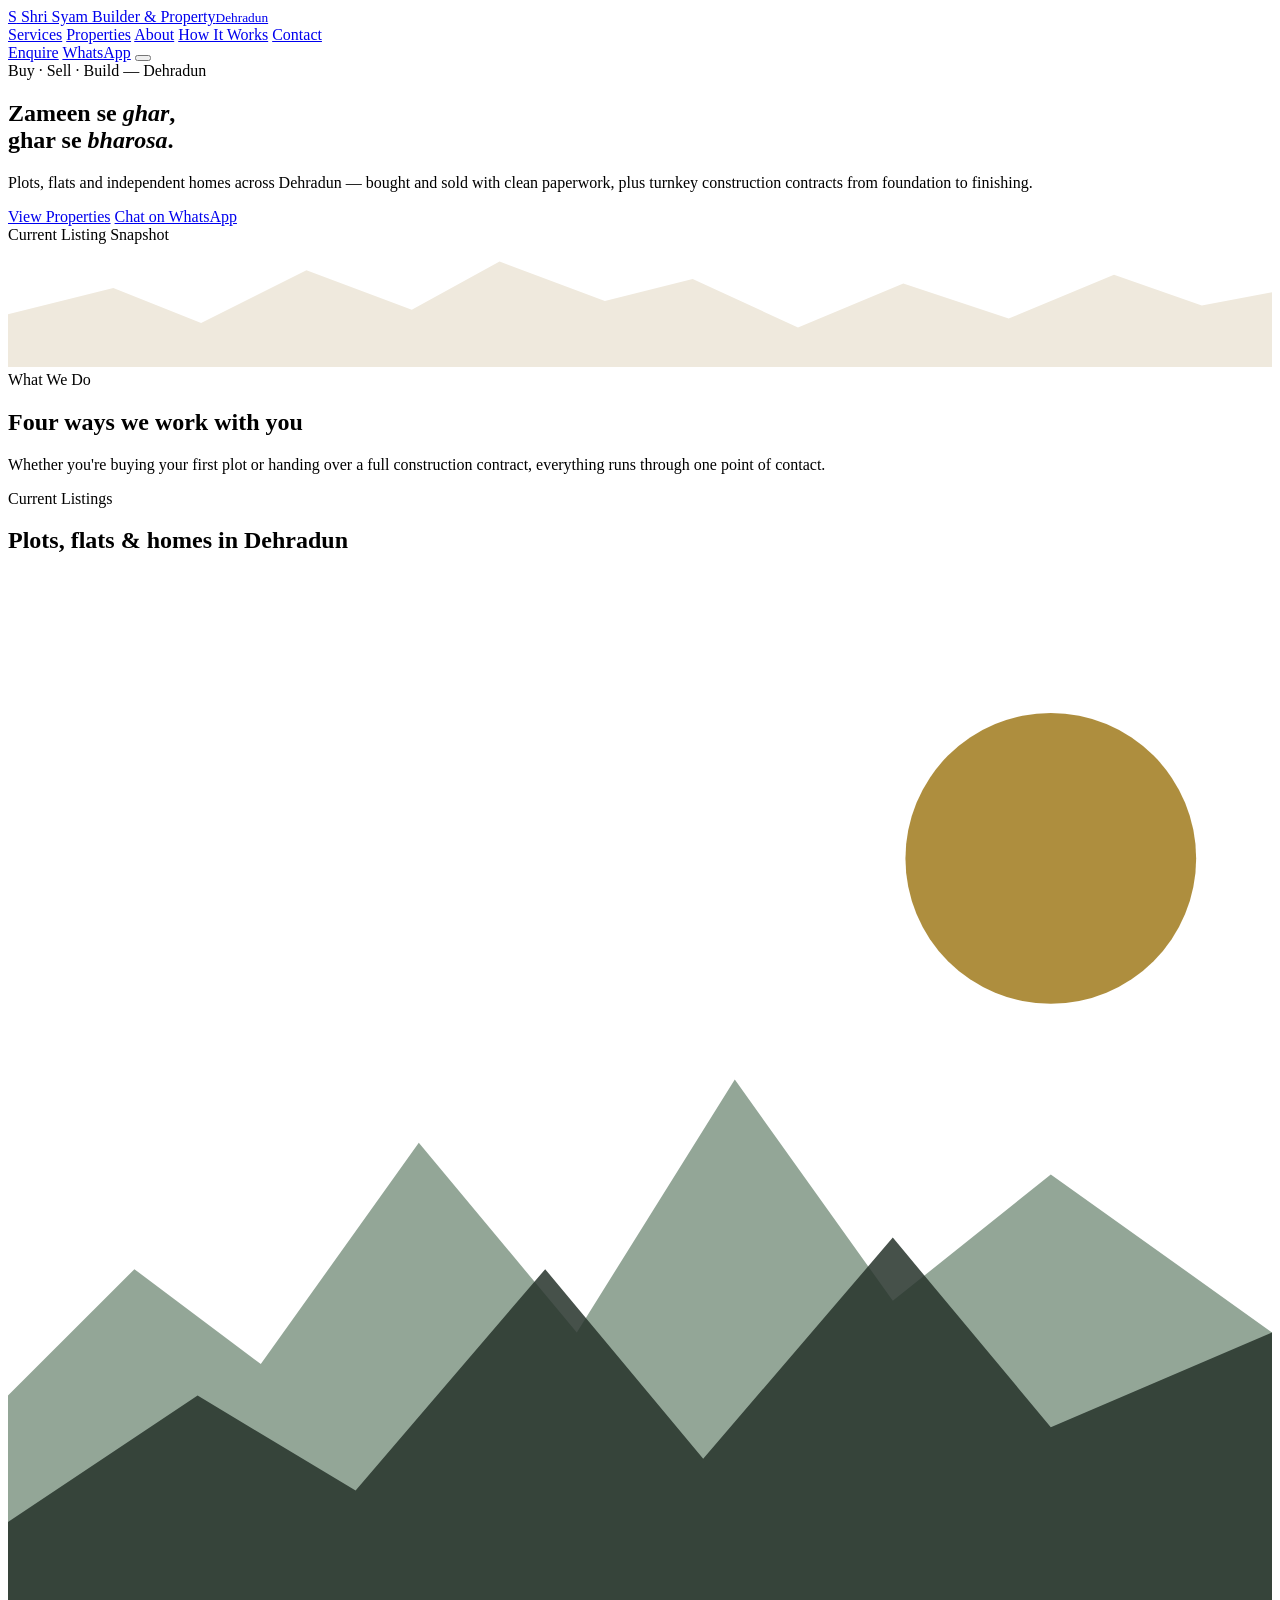
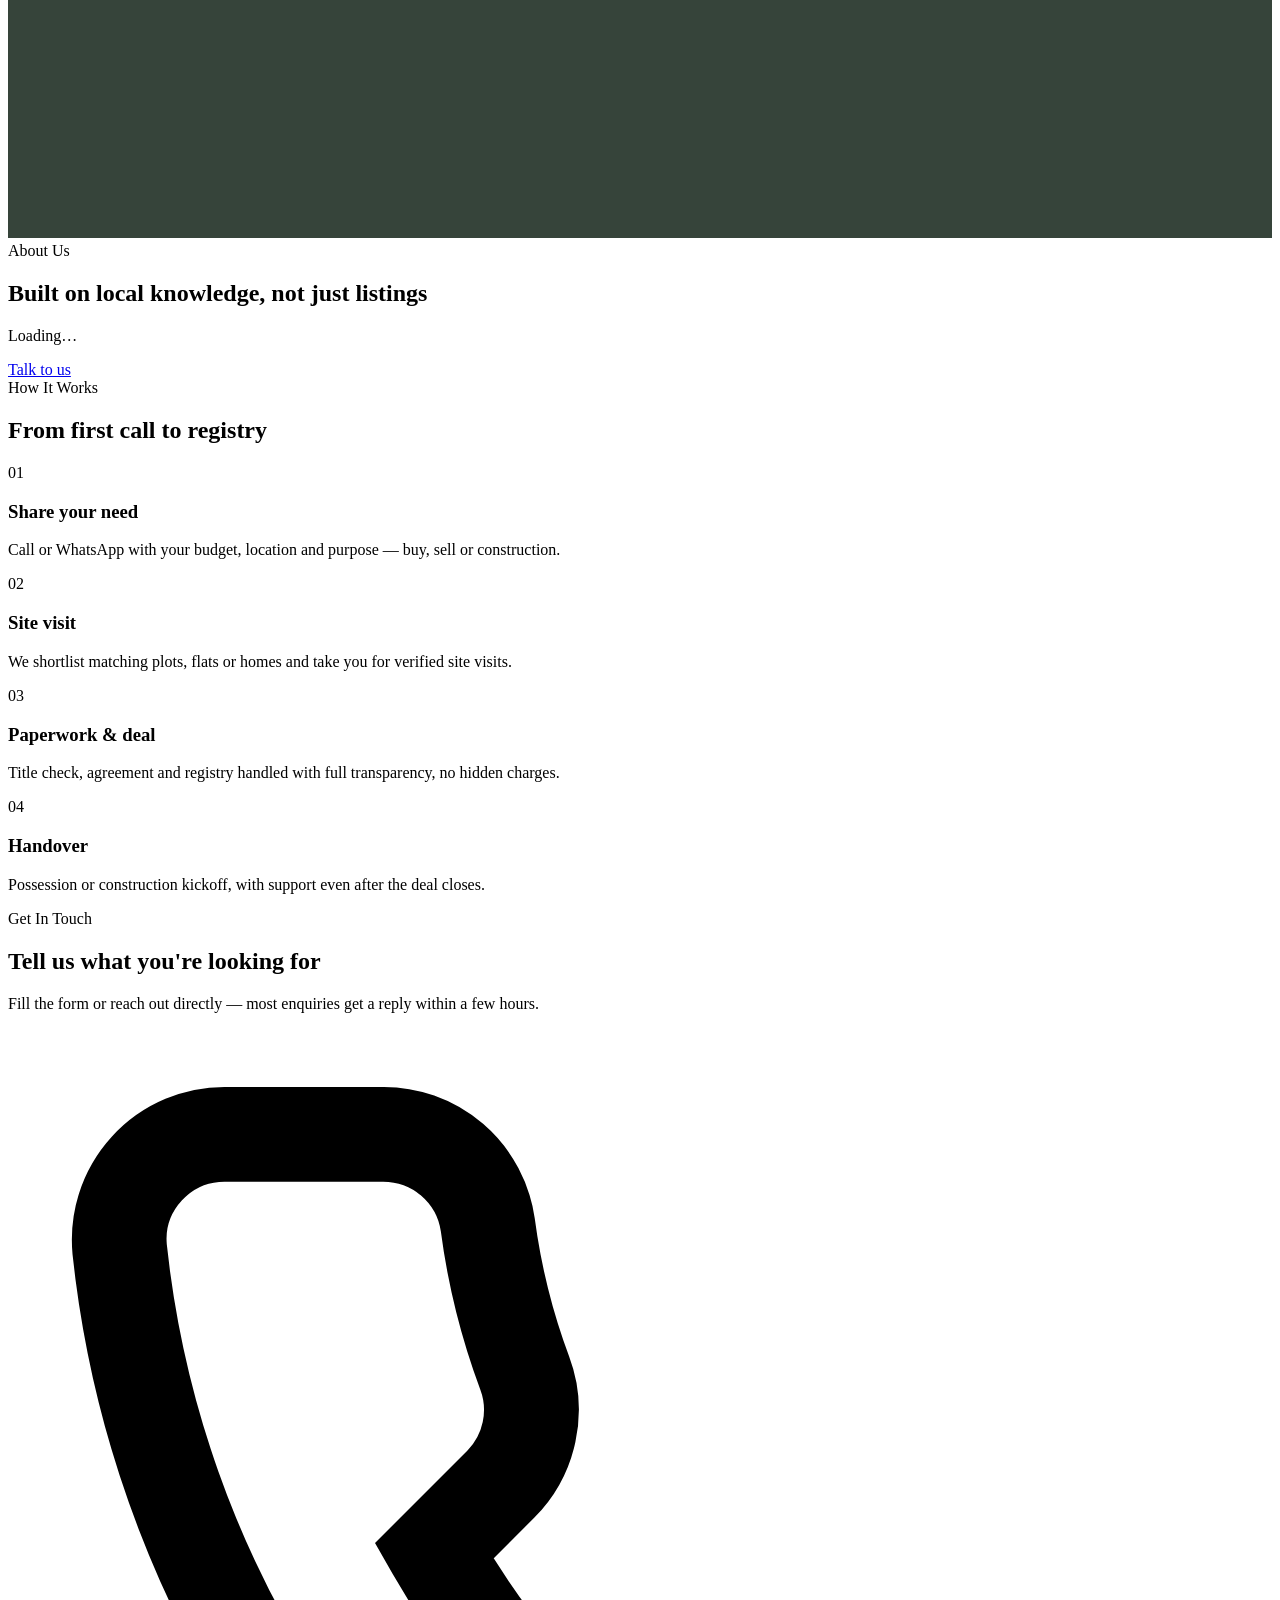
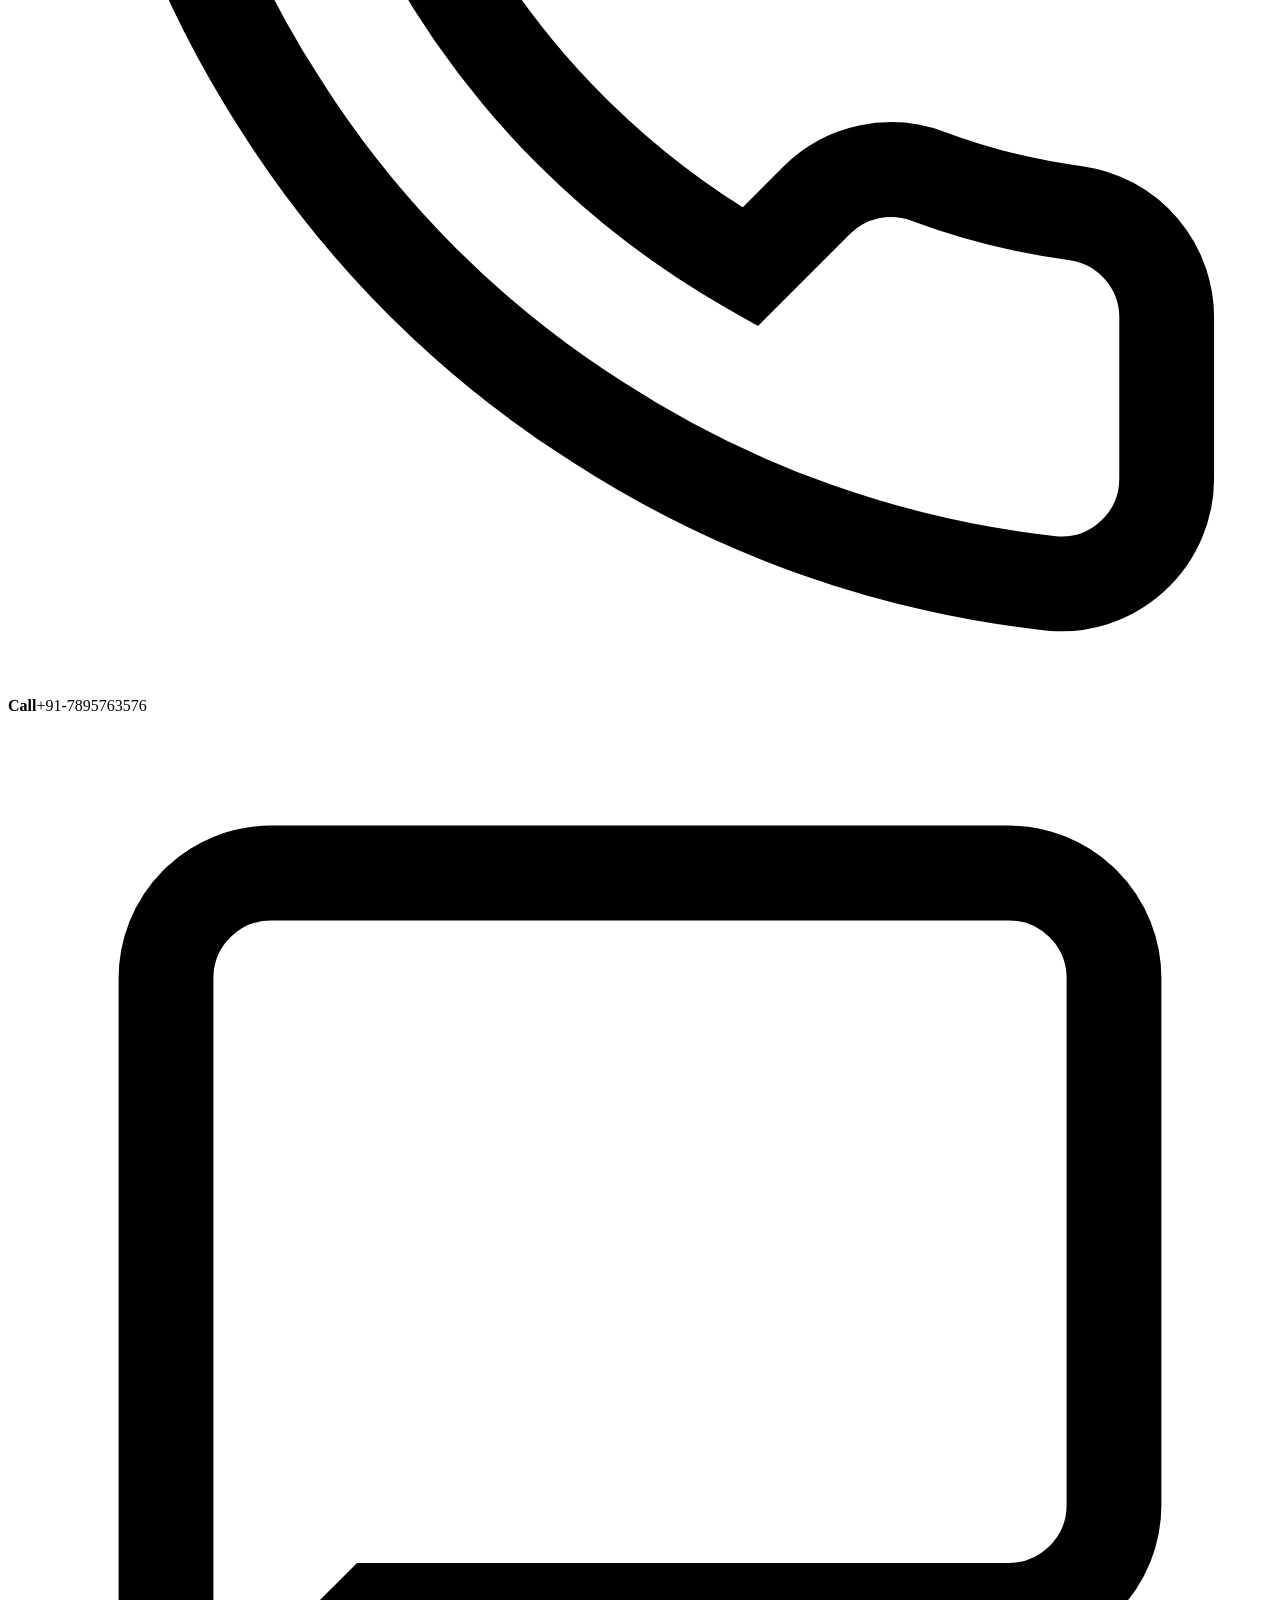
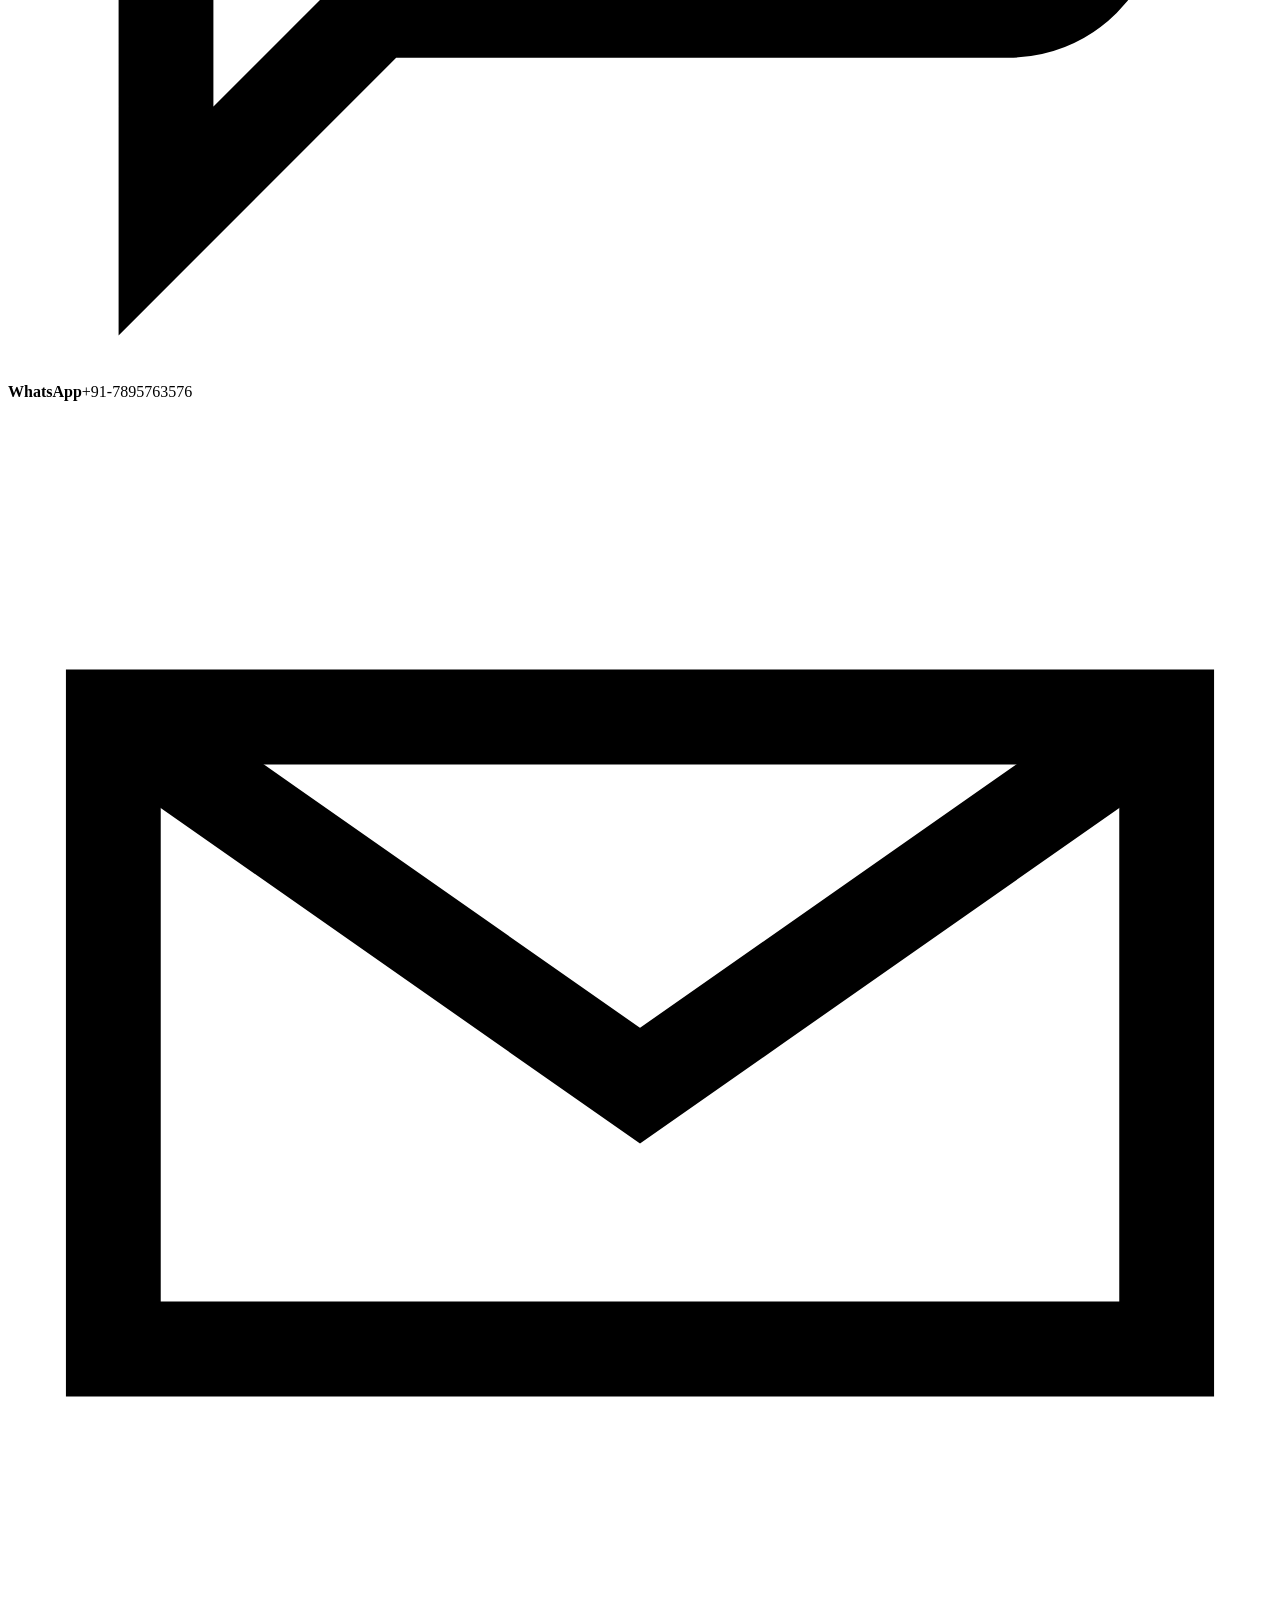
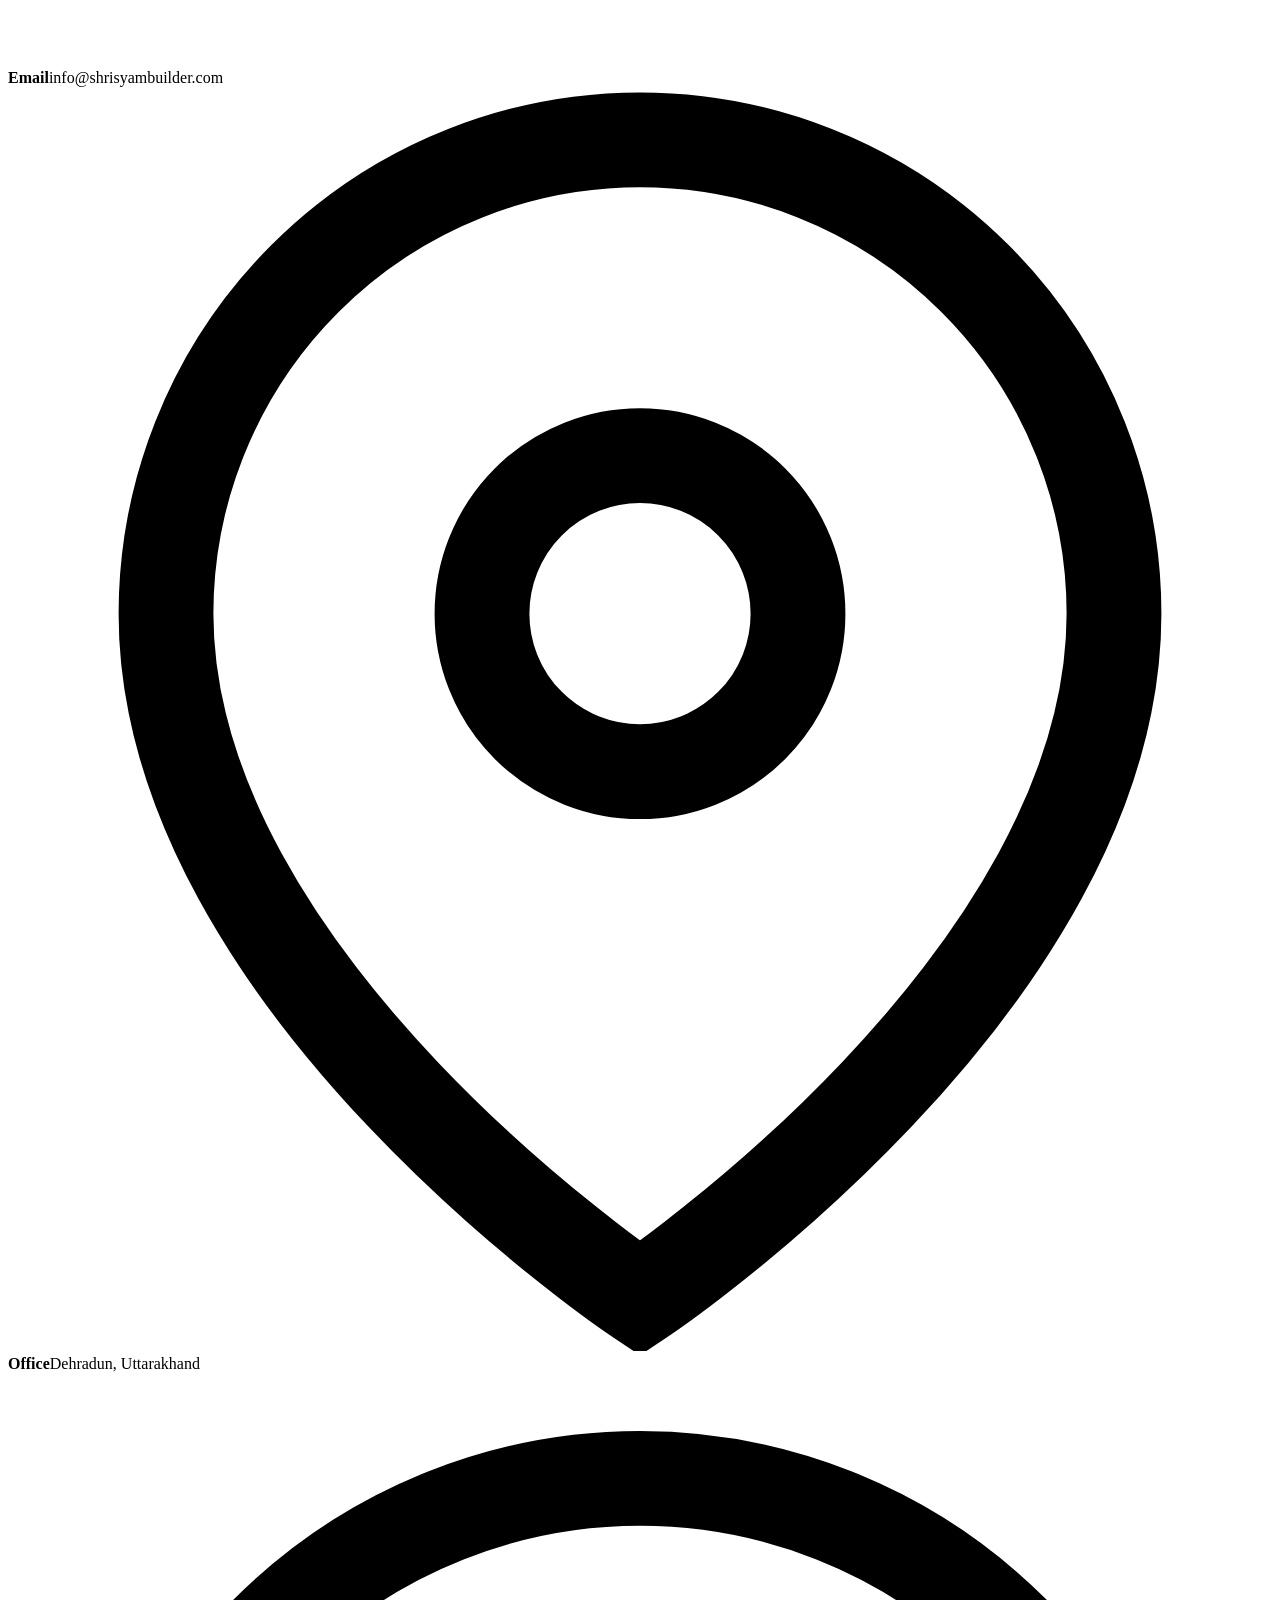
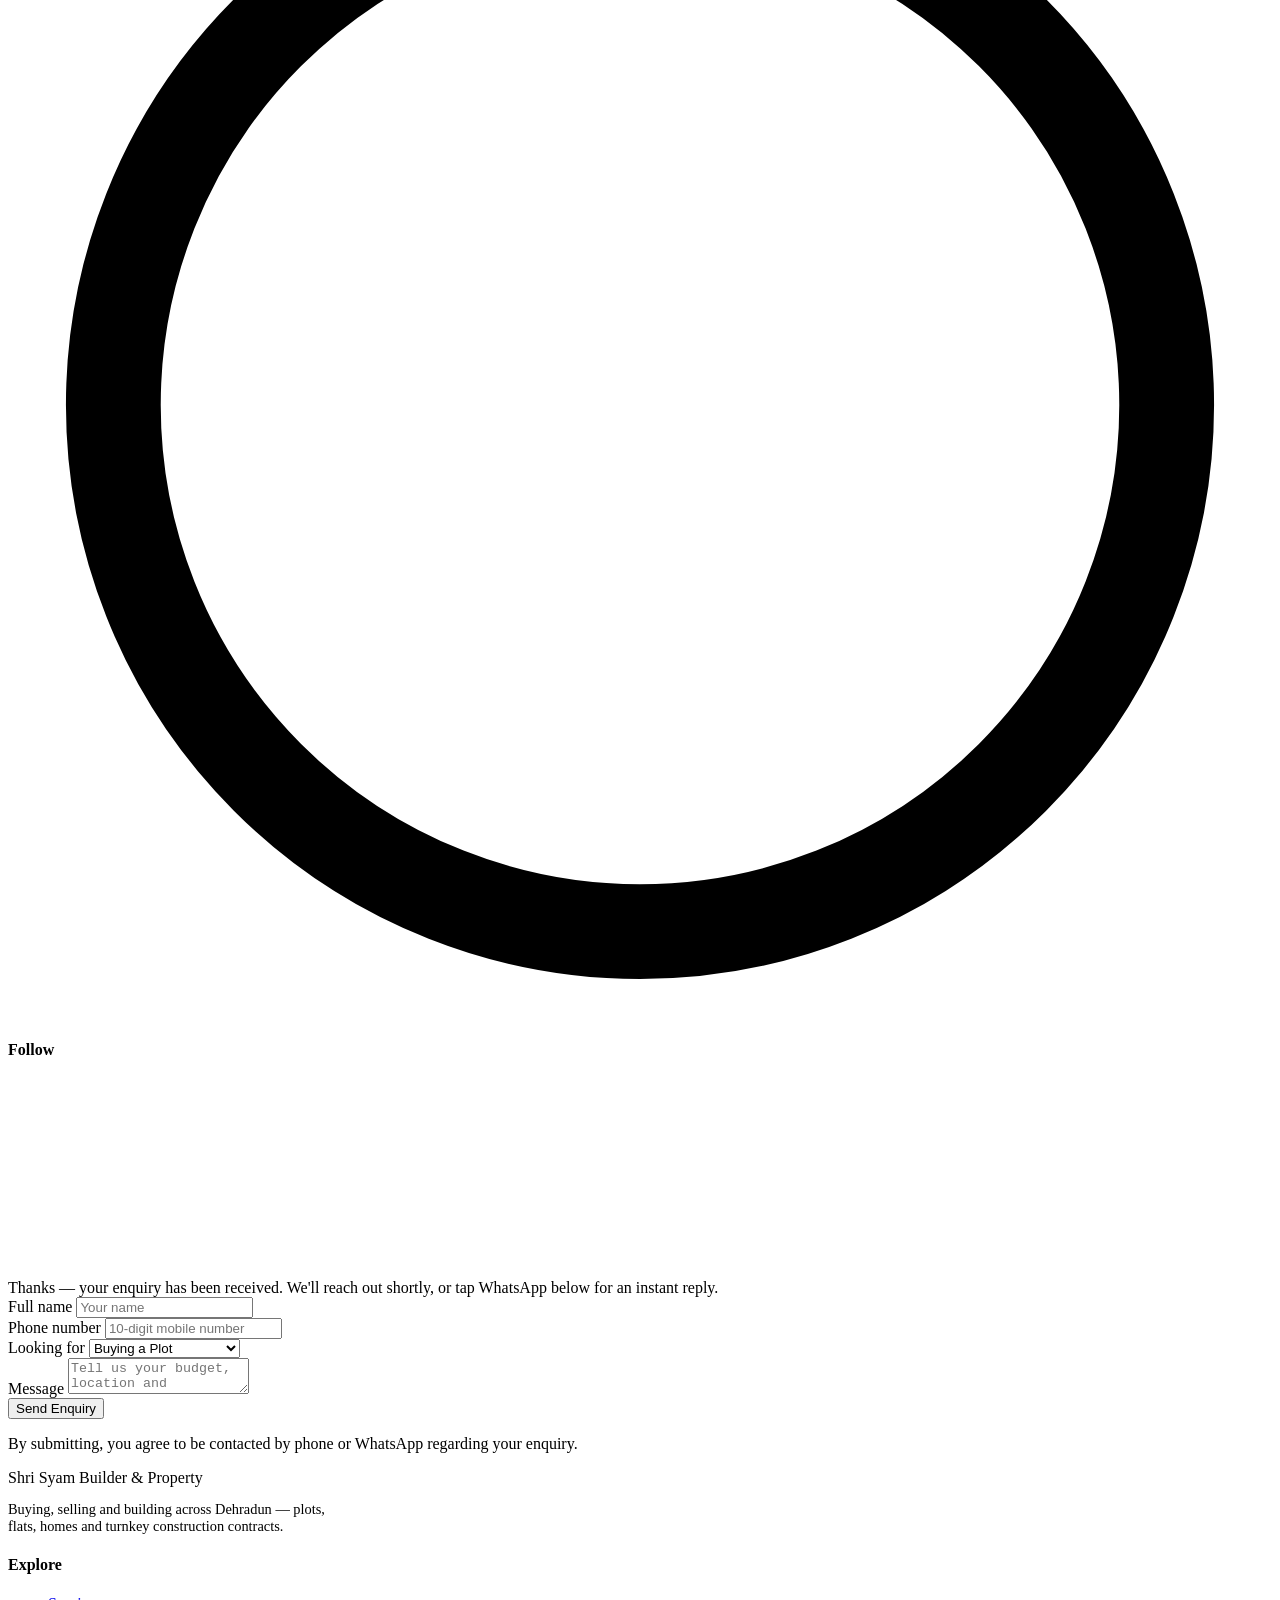
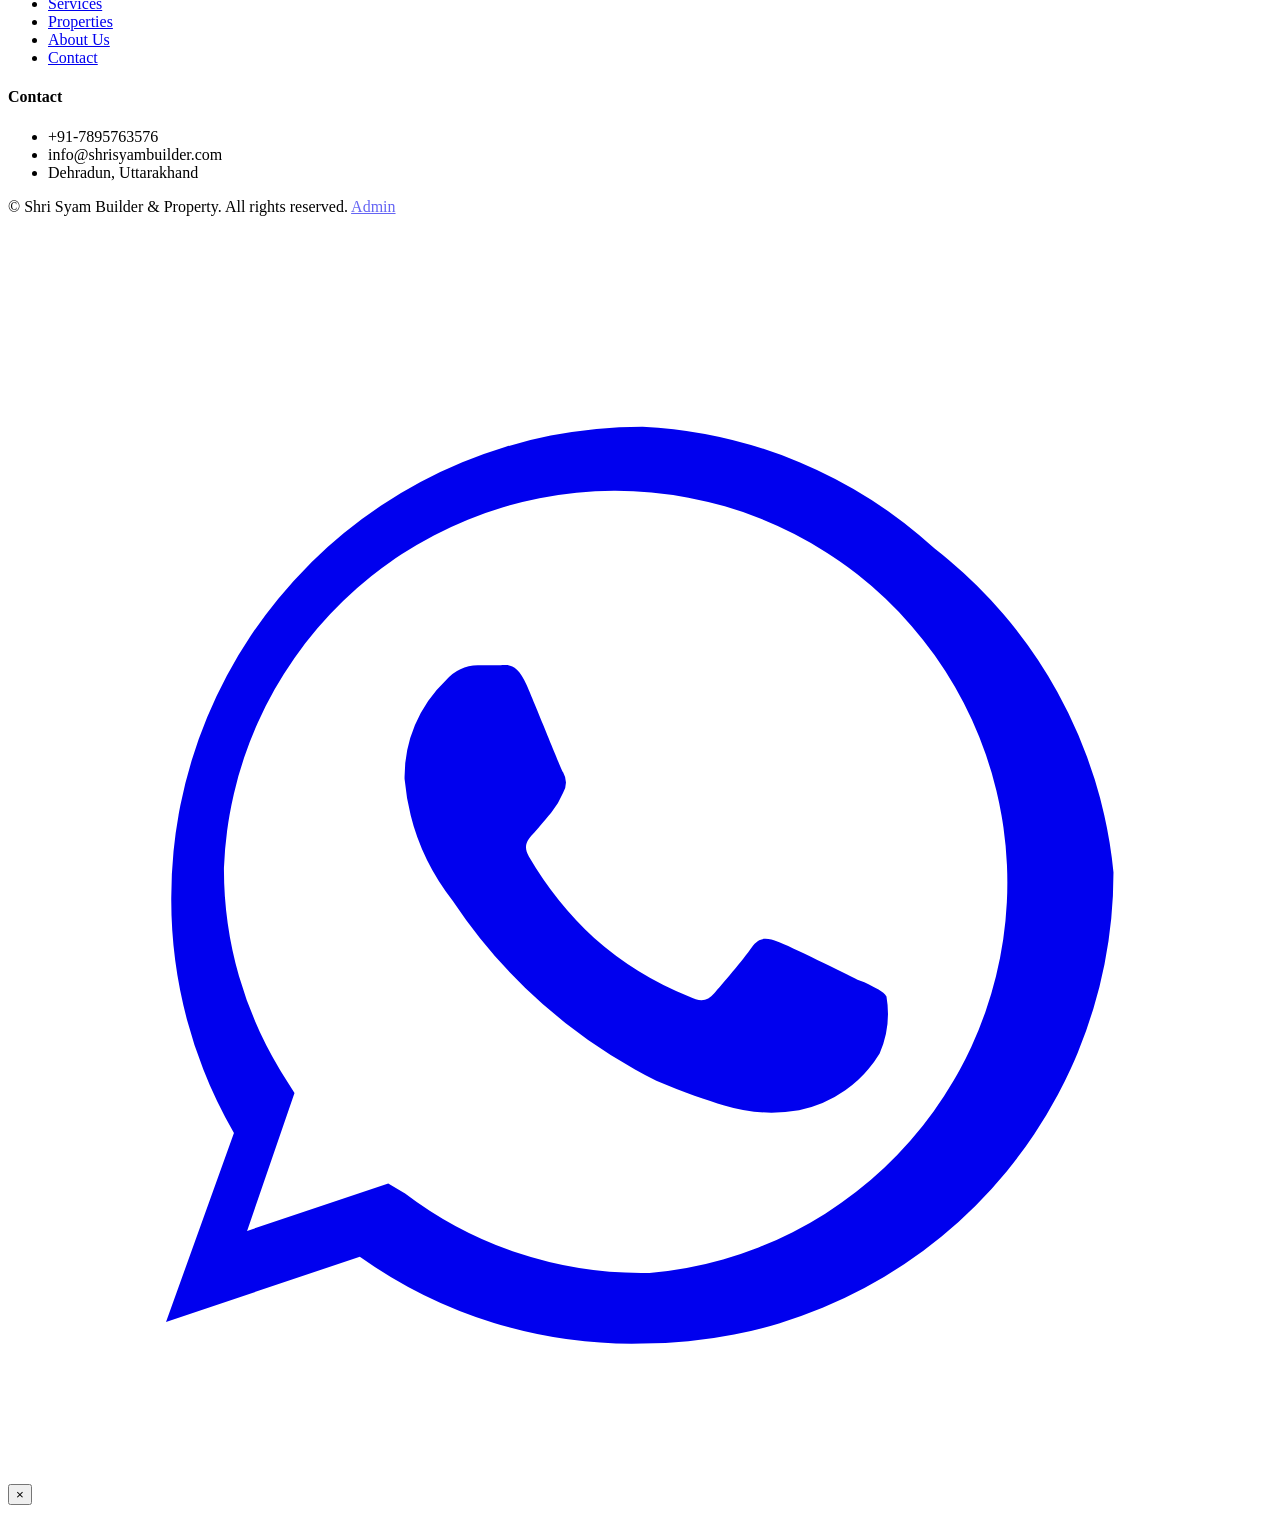
==== commit 31930e0e: "Add files via upload" ====
--- a/index.html
+++ b/index.html
@@ -1,241 +1,249 @@
 <!DOCTYPE html>
 <html lang="en">
 <head>
-    <meta charset="UTF-8">
-    <meta name="viewport" content="width=device-width, initial-scale=1.0">
-    <title>Prime Homes & Builders | Real Estate & Construction</title>
-    <link rel="stylesheet" href="style.css">
-    <!-- FontAwesome for icons -->
-    <link rel="stylesheet" href="https://cdnjs.cloudflare.com/ajax/libs/font-awesome/6.4.0/css/all.min.css">
+<meta charset="UTF-8">
+<meta name="viewport" content="width=device-width, initial-scale=1.0">
+<title>Shri Syam Builder & Property | Plots, Flats & Construction in Dehradun</title>
+<meta name="description" content="Shri Syam Builder & Property — buy, sell plots, flats and homes, and take construction contracts across Dehradun, Uttarakhand.">
+<link rel="preconnect" href="https://fonts.googleapis.com">
+<link href="https://fonts.googleapis.com/css2?family=Fraunces:ital,wght@0,500;0,600;0,700;1,500&family=Work+Sans:wght@400;500;600;700&family=IBM+Plex+Mono:wght@400;500&display=swap" rel="stylesheet">
+<link rel="stylesheet" href="css/style.css">
 </head>
 <body>
 
-    <!-- Top Contact Bar -->
-    <div class="top-bar">
-        <div class="container top-bar-content">
-            <div><i class="fa-solid fa-phone"></i> +91 99999 99999 &nbsp;|&nbsp; <i class="fa-solid fa-location-dot"></i> Prime Business Center</div>
+<header class="site-header">
+  <div class="container">
+    <a href="#top" class="brand">
+      <span class="brand-mark" id="brandMark">S</span>
+      <span class="brand-name" id="brandName">Shri Syam Builder &amp; Property<small id="brandTagline">Dehradun</small></span>
+    </a>
+    <nav class="nav-links" id="navLinks">
+      <a href="#services">Services</a>
+      <a href="#properties">Properties</a>
+      <a href="#about">About</a>
+      <a href="#process">How It Works</a>
+      <a href="#contact">Contact</a>
+    </nav>
+    <div class="nav-cta">
+      <a href="#contact" class="btn btn-outline"><span>Enquire</span></a>
+      <a id="headerWaBtn" href="#" target="_blank" rel="noopener" class="btn btn-whatsapp"><span>WhatsApp</span></a>
+      <button class="nav-toggle" id="navToggle" aria-label="Toggle menu"><span></span><span></span><span></span></button>
+    </div>
+  </div>
+</header>
+
+<section class="hero" id="top">
+  <div class="container">
+    <div class="hero-copy">
+      <span class="hero-eyebrow">Buy · Sell · Build — Dehradun</span>
+      <h1>Zameen se <em>ghar</em>,<br>ghar se <em>bharosa</em>.</h1>
+      <p class="hero-sub" id="heroSub">Plots, flats and independent homes across Dehradun — bought and sold with clean paperwork, plus turnkey construction contracts from foundation to finishing.</p>
+      <div class="hero-actions">
+        <a href="#properties" class="btn btn-primary">View Properties</a>
+        <a id="heroWaBtn" href="#" target="_blank" rel="noopener" class="btn btn-outline-light">Chat on WhatsApp</a>
+      </div>
+      <div class="hero-stats" id="heroStats"></div>
+    </div>
+    <div class="hero-card">
+      <span class="eyebrow" style="color:var(--brass)">Current Listing Snapshot</span>
+      <div id="heroSnapshot"></div>
+    </div>
+  </div>
+  <svg class="ridge" viewBox="0 0 1440 140" preserveAspectRatio="none" xmlns="http://www.w3.org/2000/svg">
+    <path d="M0,140 L0,80 L120,50 L220,90 L340,30 L460,75 L560,20 L680,65 L780,40 L900,95 L1020,45 L1140,85 L1260,35 L1360,70 L1440,55 L1440,140 Z" fill="#efe9dd"/>
+  </svg>
+</section>
+
+<section class="section" id="services">
+  <div class="container">
+    <div class="section-head">
+      <span class="eyebrow">What We Do</span>
+      <h2>Four ways we work with you</h2>
+      <p>Whether you're buying your first plot or handing over a full construction contract, everything runs through one point of contact.</p>
+    </div>
+    <div class="services-grid" id="servicesGrid"></div>
+  </div>
+</section>
+
+<section class="section section--tint" id="properties">
+  <div class="container">
+    <div class="section-head-row">
+      <div class="section-head" style="margin-bottom:0;">
+        <span class="eyebrow">Current Listings</span>
+        <h2>Plots, flats &amp; homes in Dehradun</h2>
+      </div>
+    </div>
+    <div class="filter-bar" id="filterBar"></div>
+    <div class="properties-grid" id="propertiesGrid"></div>
+  </div>
+</section>
+
+<section class="section" id="about">
+  <div class="container about-grid">
+    <div class="about-figure">
+      <svg viewBox="0 0 400 400" xmlns="http://www.w3.org/2000/svg">
+        <rect width="400" height="400" fill="none"/>
+        <path d="M0,260 L40,220 L80,250 L130,180 L180,240 L230,160 L280,230 L330,190 L400,240 L400,400 L0,400 Z" fill="#3b5d42" opacity="0.55"/>
+        <path d="M0,300 L60,260 L110,290 L170,220 L220,280 L280,210 L330,270 L400,240 L400,400 L0,400 Z" fill="#26332b" opacity="0.85"/>
+        <circle cx="330" cy="90" r="46" fill="#a6822a" opacity="0.9"/>
+      </svg>
+    </div>
+    <div class="about-copy">
+      <span class="eyebrow">About Us</span>
+      <h2>Built on local knowledge, not just listings</h2>
+      <p class="lede" id="aboutText">Loading…</p>
+      <a href="#contact" class="btn btn-outline">Talk to us</a>
+    </div>
+  </div>
+</section>
+
+<section class="section section--dark" id="process">
+  <div class="container">
+    <div class="section-head">
+      <span class="eyebrow" style="color:var(--brass)">How It Works</span>
+      <h2>From first call to registry</h2>
+    </div>
+    <div class="process-list">
+      <div class="process-item">
+        <span class="process-num">01</span>
+        <h3>Share your need</h3>
+        <p>Call or WhatsApp with your budget, location and purpose — buy, sell or construction.</p>
+      </div>
+      <div class="process-item">
+        <span class="process-num">02</span>
+        <h3>Site visit</h3>
+        <p>We shortlist matching plots, flats or homes and take you for verified site visits.</p>
+      </div>
+      <div class="process-item">
+        <span class="process-num">03</span>
+        <h3>Paperwork &amp; deal</h3>
+        <p>Title check, agreement and registry handled with full transparency, no hidden charges.</p>
+      </div>
+      <div class="process-item">
+        <span class="process-num">04</span>
+        <h3>Handover</h3>
+        <p>Possession or construction kickoff, with support even after the deal closes.</p>
+      </div>
+    </div>
+  </div>
+</section>
+
+<section class="section" id="contact">
+  <div class="container">
+    <div class="section-head">
+      <span class="eyebrow">Get In Touch</span>
+      <h2>Tell us what you're looking for</h2>
+      <p>Fill the form or reach out directly — most enquiries get a reply within a few hours.</p>
+    </div>
+    <div class="contact-grid">
+      <div>
+        <div class="contact-info-card">
+          <div class="row">
+            <svg class="ic" viewBox="0 0 24 24" fill="none" stroke="currentColor" stroke-width="1.8"><path d="M22 16.92v3a2 2 0 0 1-2.18 2 19.79 19.79 0 0 1-8.63-3.07 19.5 19.5 0 0 1-6-6 19.79 19.79 0 0 1-3.07-8.67A2 2 0 0 1 4.11 2h3a2 2 0 0 1 2 1.72c.127.96.361 1.903.7 2.81a2 2 0 0 1-.45 2.11L8.09 9.91a16 16 0 0 0 6 6l1.27-1.27a2 2 0 0 1 2.11-.45c.907.339 1.85.573 2.81.7A2 2 0 0 1 22 16.92z"/></svg>
+            <div><strong>Call</strong><span id="contactPhone">+91-7895763576</span></div>
+          </div>
+          <div class="row">
+            <svg class="ic" viewBox="0 0 24 24" fill="none" stroke="currentColor" stroke-width="1.8"><path d="M4 4h16v16H4z" opacity="0"/><path d="M21 15a2 2 0 0 1-2 2H7l-4 4V5a2 2 0 0 1 2-2h14a2 2 0 0 1 2 2z"/></svg>
+            <div><strong>WhatsApp</strong><span id="contactWa">+91-7895763576</span></div>
+          </div>
+          <div class="row">
+            <svg class="ic" viewBox="0 0 24 24" fill="none" stroke="currentColor" stroke-width="1.8"><path d="M4 4h16v16H4V4z" opacity="0"/><path d="M22 6l-10 7L2 6"/><path d="M2 6h20v12H2z"/></svg>
+            <div><strong>Email</strong><span id="contactEmail">info@shrisyambuilder.com</span></div>
+          </div>
+          <div class="row">
+            <svg class="ic" viewBox="0 0 24 24" fill="none" stroke="currentColor" stroke-width="1.8"><path d="M21 10c0 7-9 13-9 13s-9-6-9-13a9 9 0 0 1 18 0z"/><circle cx="12" cy="10" r="3"/></svg>
+            <div><strong>Office</strong><span id="contactAddress">Dehradun, Uttarakhand</span></div>
+          </div>
+          <div class="row" style="border-bottom:none;">
+            <svg class="ic" viewBox="0 0 24 24" fill="none" stroke="currentColor" stroke-width="1.8"><circle cx="12" cy="12" r="10"/></svg>
             <div>
-                <a href="#admin" onclick="openAdmin()"><i class="fa-solid fa-lock"></i> Admin Panel</a>
+              <strong>Follow</strong>
+              <div class="social-row" id="socialRow"></div>
             </div>
+          </div>
         </div>
-    </div>
-
-    <!-- Navigation Header -->
-    <header class="main-header">
-        <div class="container nav-container">
-            <div class="brand">
-                <h2><span>PRIME</span>HOMES</h2>
-                <small>Properties & Turnkey Construction</small>
-            </div>
-            <nav class="nav-links">
-                <a href="#search-section">Buy Properties</a>
-                <a href="#search-section" onclick="filterByCategory('Plot')">Plots</a>
-                <a href="#search-section" onclick="filterByCategory('Society Flat')">Society Flats</a>
-                <a href="#construction-section">Construction Services</a>
-                <a href="#contact-section" class="btn-nav">Post Property / Contact</a>
-            </nav>
+        <div style="border-radius:4px;overflow:hidden;border:1px solid var(--line);">
+          <iframe id="mapFrame" src="" width="100%" height="220" style="border:0;display:block;" loading="lazy" referrerpolicy="no-referrer-when-downgrade"></iframe>
         </div>
-    </header>
-
-    <!-- Hero & Search Filter Bar (Dwarka Homes Style) -->
-    <section class="hero-section" id="search-section">
-        <div class="container">
-            <h1>Find Your Dream Property & Plot Deals</h1>
-            <p>Verified Society Flats, Builder Floors, Commercial & Residential Plots with Turnkey Construction Services</p>
-
-            <div class="search-filter-box">
-                <div class="filter-group">
-                    <label><i class="fa-solid fa-magnifying-glass"></i> Keyword / Society</label>
-                    <input type="text" id="searchKeyword" placeholder="e.g. Sector 6, Gyan Shakti, 150 Gaj..." oninput="filterListings()">
-                </div>
-
-                <div class="filter-group">
-                    <label><i class="fa-solid fa-building"></i> Category</label>
-                    <select id="categorySelect" onchange="filterListings()">
-                        <option value="All">All Categories</option>
-                        <option value="Society Flat">Society Flats</option>
-                        <option value="Plot">Plots / Land</option>
-                        <option value="Builder Floor">Builder Floors</option>
-                        <option value="DDA Flat">DDA Flats</option>
-                    </select>
-                </div>
-
-                <div class="filter-group">
-                    <label><i class="fa-solid fa-bed"></i> Configuration</label>
-                    <select id="bhkSelect" onchange="filterListings()">
-                        <option value="All">All Configurations</option>
-                        <option value="Plot / Land">Plot / Land</option>
-                        <option value="2 BHK">2 BHK</option>
-                        <option value="3 BHK">3 BHK</option>
-                        <option value="4 BHK">4 BHK</option>
-                    </select>
-                </div>
-
-                <div class="filter-group">
-                    <label><i class="fa-solid fa-indian-rupee-sign"></i> Max Budget</label>
-                    <select id="budgetSelect" onchange="filterListings()">
-                        <option value="All">Any Budget</option>
-                        <option value="10000000">Under ₹ 1 Cr</option>
-                        <option value="20000000">Under ₹ 2 Cr</option>
-                        <option value="30000000">Under ₹ 3 Cr</option>
-                        <option value="50000000">Under ₹ 5 Cr</option>
-                    </select>
-                </div>
-            </div>
-        </div>
-    </section>
-
-    <!-- Property Listings Grid -->
-    <main class="container main-content">
-        <div class="section-title">
-            <div>
-                <h2>Featured Property & Plot Listings</h2>
-                <p>Browse verified active deals ready for registry or construction</p>
-            </div>
-            <div id="listingCount" class="count-badge">Loading...</div>
-        </div>
-
-        <div id="propertyGrid" class="property-grid"></div>
-    </main>
-
-    <!-- Construction & Estimator Section -->
-    <section class="construction-section" id="construction-section">
-        <div class="container">
-            <div class="construction-layout">
-                <div class="construction-text">
-                    <span class="badge-accent">Turnkey Construction</span>
-                    <h2>Build Your Home From Scratch</h2>
-                    <p>We handle architectural blueprints, municipal approvals, high-grade raw material procurement, structural fabrication, interior design, and turnkey possession.</p>
-                    <ul class="features-list">
-                        <li><i class="fa-solid fa-check"></i> Complete Turnkey Construction (A-to-Z Material & Labor)</li>
-                        <li><i class="fa-solid fa-check"></i> Standard, Premium & Luxury Finishing Packages</li>
-                        <li><i class="fa-solid fa-check"></i> Structural 10-Year Warranty with On-Time Completion</li>
-                    </ul>
-                </div>
-
-                <!-- Cost Estimator Card -->
-                <div class="calculator-card">
-                    <h3><i class="fa-solid fa-calculator"></i> Construction Cost Estimator</h3>
-                    <div class="form-item">
-                        <label>Plot / Covered Area (Sq. Ft):</label>
-                        <input type="number" id="calcArea" placeholder="e.g. 1500" value="1000" oninput="runCalculator()">
-                    </div>
-                    <div class="form-item">
-                        <label>Finishing Package:</label>
-                        <select id="calcPackage" onchange="runCalculator()">
-                            <option value="1500">Standard Package (₹ 1,500/sq ft)</option>
-                            <option value="1850" selected>Premium Package (₹ 1,850/sq ft)</option>
-                            <option value="2300">Luxury Turnkey (₹ 2,300/sq ft)</option>
-                        </select>
-                    </div>
-                    <div class="estimate-result">
-                        <small>Approx. Construction Estimate:</small>
-                        <div id="calcTotal">₹ 18,50,000</div>
-                    </div>
-                    <button class="btn-whatsapp-full" onclick="sendConstructionWhatsApp()">
-                        <i class="fa-brands fa-whatsapp"></i> Get Custom Quotation on WhatsApp
-                    </button>
-                </div>
-            </div>
-        </div>
-    </section>
-
-    <!-- Contact & Lead Form -->
-    <section class="contact-section" id="contact-section">
-        <div class="container contact-grid">
-            <div>
-                <h2>Looking to Sell or Buy Property?</h2>
-                <p>Connect directly with our property and plot specialists for zero-hassle documentation, site visits, and instant valuations.</p>
-                <div class="contact-details">
-                    <p><i class="fa-solid fa-phone"></i> Direct Call: +91 99999 99999</p>
-                    <p><i class="fa-brands fa-whatsapp"></i> WhatsApp Support: +91 99999 99999</p>
-                    <p><i class="fa-solid fa-envelope"></i> Email: info@primeproperties.com</p>
-                </div>
-            </div>
-            <div class="contact-card">
-                <h3>Request a Callback</h3>
-                <form id="leadForm" onsubmit="submitLead(event)">
-                    <input type="text" id="leadName" placeholder="Your Full Name" required>
-                    <input type="tel" id="leadPhone" placeholder="Mobile Number" required>
-                    <select id="leadService">
-                        <option value="Buy Flat/House">Looking to Buy a Flat/House</option>
-                        <option value="Buy Plot">Looking for Residential/Commercial Plot</option>
-                        <option value="Sell Property">Looking to Sell My Property</option>
-                        <option value="Construction">Looking for Building / Construction</option>
-                    </select>
-                    <textarea id="leadMsg" rows="3" placeholder="Brief requirement (e.g., 3 BHK in Sector 6, Budget 2 Cr)"></textarea>
-                    <button type="submit" class="btn-submit">Submit Inquiry</button>
-                </form>
-            </div>
-        </div>
-    </section>
-
-    <!-- Property Details Modal -->
-    <div id="detailsModal" class="modal">
-        <div class="modal-box">
-            <button class="modal-close" onclick="closeDetails()">&times;</button>
-            <div id="modalBody"></div>
-        </div>
-    </div>
-
-    <!-- Admin Panel Modal -->
-    <div id="adminModal" class="modal">
-        <div class="modal-box admin-modal-box">
-            <button class="modal-close" onclick="closeAdmin()">&times;</button>
-            <div id="adminAuth">
-                <h3><i class="fa-solid fa-shield-halved"></i> Admin Authentication</h3>
-                <p>Enter your 4-digit PIN to manage listings (Default: 1234)</p>
-                <input type="password" id="adminPinInput" placeholder="Enter PIN" style="margin: 1rem 0;">
-                <button class="btn-submit" onclick="verifyAdminPin()">Log In</button>
-            </div>
-
-            <div id="adminDashboard" style="display: none;">
-                <div class="admin-top">
-                    <h3>Property Inventory Manager</h3>
-                    <button class="btn-export" onclick="exportUpdatedJson()"><i class="fa-solid fa-download"></i> Download Updated properties.json</button>
-                </div>
-
-                <!-- Add Form -->
-                <form id="addPropertyForm" onsubmit="adminSaveProperty(event)">
-                    <div class="admin-grid-form">
-                        <input type="text" id="admTitle" placeholder="Property Title" required>
-                        <select id="admCategory">
-                            <option value="Society Flat">Society Flat</option>
-                            <option value="Plot">Plot / Land</option>
-                            <option value="Builder Floor">Builder Floor</option>
-                            <option value="DDA Flat">DDA Flat</option>
-                        </select>
-                        <input type="text" id="admBhk" placeholder="Configuration (e.g. 3 BHK / 150 Gaj)" required>
-                        <input type="text" id="admArea" placeholder="Area (e.g. 1650 sq-ft)" required>
-                        <input type="number" id="admPrice" placeholder="Numeric Price (e.g. 25000000)" required>
-                        <input type="text" id="admDisplayPrice" placeholder="Display Price (e.g. ₹ 2.50 Cr)" required>
-                        <input type="text" id="admSector" placeholder="Sector / Area (e.g. Sector 10)" required>
-                        <input type="text" id="admLocation" placeholder="Full Address / Locality" required>
-                        <input type="url" id="admImage" placeholder="Image URL (Unsplash or direct link)" required>
-                        <select id="admStatus">
-                            <option value="Available">Available</option>
-                            <option value="Sold">Sold</option>
-                        </select>
-                    </div>
-                    <button type="submit" class="btn-submit" style="margin-top: 1rem;">+ Add New Listing</button>
-                </form>
-
-                <hr style="margin: 1.5rem 0; border: 0; border-top: 1px solid #334155;">
-
-                <h4>Current Listings (<span id="adminListCount">0</span>)</h4>
-                <div id="adminTableContainer" class="admin-table-container"></div>
-            </div>
-        </div>
-    </div>
-
-    <!-- Footer -->
-    <footer>
-        <div class="container footer-content">
-            <p>&copy; 2026 Prime Homes & Builders. All rights reserved.</p>
-            <p>Designed for fast, database-free property deals & construction.</p>
-        </div>
-    </footer>
-
-    <script src="app.js"></script>
+      </div>
+
+      <div class="form-card">
+        <div class="form-success" id="formSuccess">Thanks — your enquiry has been received. We'll reach out shortly, or tap WhatsApp below for an instant reply.</div>
+        <form id="leadForm">
+          <div class="field">
+            <label for="fName">Full name</label>
+            <input type="text" id="fName" name="name" required placeholder="Your name">
+          </div>
+          <div class="field">
+            <label for="fPhone">Phone number</label>
+            <input type="tel" id="fPhone" name="phone" required placeholder="10-digit mobile number">
+          </div>
+          <div class="field">
+            <label for="fInterest">Looking for</label>
+            <select id="fInterest" name="interest">
+              <option>Buying a Plot</option>
+              <option>Buying a Flat</option>
+              <option>Buying a Home</option>
+              <option>Selling my Property</option>
+              <option>Construction Contract</option>
+              <option>Other</option>
+            </select>
+          </div>
+          <div class="field">
+            <label for="fMessage">Message</label>
+            <textarea id="fMessage" name="message" placeholder="Tell us your budget, location and requirement"></textarea>
+          </div>
+          <button type="submit" class="btn btn-primary btn-block">Send Enquiry</button>
+          <p class="form-note">By submitting, you agree to be contacted by phone or WhatsApp regarding your enquiry.</p>
+        </form>
+      </div>
+    </div>
+  </div>
+</section>
+
+<footer class="site-footer">
+  <div class="container">
+    <div class="footer-grid">
+      <div class="footer-brand">
+        <span class="brand-name" id="footerBrandName">Shri Syam Builder &amp; Property</span>
+        <p style="margin-top:14px;max-width:320px;font-size:0.9rem;">Buying, selling and building across Dehradun — plots, flats, homes and turnkey construction contracts.</p>
+      </div>
+      <div>
+        <h4>Explore</h4>
+        <ul>
+          <li><a href="#services">Services</a></li>
+          <li><a href="#properties">Properties</a></li>
+          <li><a href="#about">About Us</a></li>
+          <li><a href="#contact">Contact</a></li>
+        </ul>
+      </div>
+      <div>
+        <h4>Contact</h4>
+        <ul>
+          <li id="footerPhone">+91-7895763576</li>
+          <li id="footerEmail">info@shrisyambuilder.com</li>
+          <li id="footerAddress">Dehradun, Uttarakhand</li>
+        </ul>
+      </div>
+    </div>
+    <div class="footer-bottom">
+      <span>&copy; <span id="year"></span> Shri Syam Builder &amp; Property. All rights reserved.</span>
+      <span><a href="admin.html" style="opacity:0.6;">Admin</a></span>
+    </div>
+  </div>
+</footer>
+
+<a class="wa-float" id="floatWaBtn" href="#" target="_blank" rel="noopener" aria-label="Chat on WhatsApp">
+  <svg viewBox="0 0 24 24" fill="currentColor"><path d="M17.6 6.32A8.86 8.86 0 0 0 12.05 4 8.94 8.94 0 0 0 3.1 12.94a8.83 8.83 0 0 0 1.19 4.47L3 21l3.68-1.24a8.9 8.9 0 0 0 5.36 1.65 8.94 8.94 0 0 0 8.95-8.95 8.87 8.87 0 0 0-3.39-6.14zm-5.55 13.75a7.4 7.4 0 0 1-4.51-1.51l-.32-.19-2.68.9.9-2.62-.21-.33a7.36 7.36 0 0 1-1.13-3.94 7.44 7.44 0 1 1 8.08 7.69zm4.08-5.57c-.22-.11-1.31-.65-1.51-.72s-.35-.11-.5.11-.58.72-.71.87-.26.17-.48.06a6.1 6.1 0 0 1-1.8-1.11 6.75 6.75 0 0 1-1.24-1.55c-.13-.22 0-.34.1-.45s.22-.26.33-.39a1.5 1.5 0 0 0 .22-.37.4.4 0 0 0 0-.39c-.06-.11-.5-1.21-.69-1.65s-.37-.38-.5-.38-.28 0-.43 0a.83.83 0 0 0-.6.28 2.53 2.53 0 0 0-.79 1.88 4.4 4.4 0 0 0 .92 2.32 10 10 0 0 0 3.86 3.41c.54.23.96.37 1.29.47a3.1 3.1 0 0 0 1.42.09 2.33 2.33 0 0 0 1.53-1.08 1.9 1.9 0 0 0 .13-1.08c-.06-.1-.2-.16-.42-.27z"/></svg>
+</a>
+
+<div class="modal-overlay" id="propertyModal">
+  <div class="modal-box">
+    <button class="modal-close" id="modalClose">&times;</button>
+    <div id="modalContent"></div>
+  </div>
+</div>
+
+<script src="js/main.js"></script>
 </body>
 </html>
